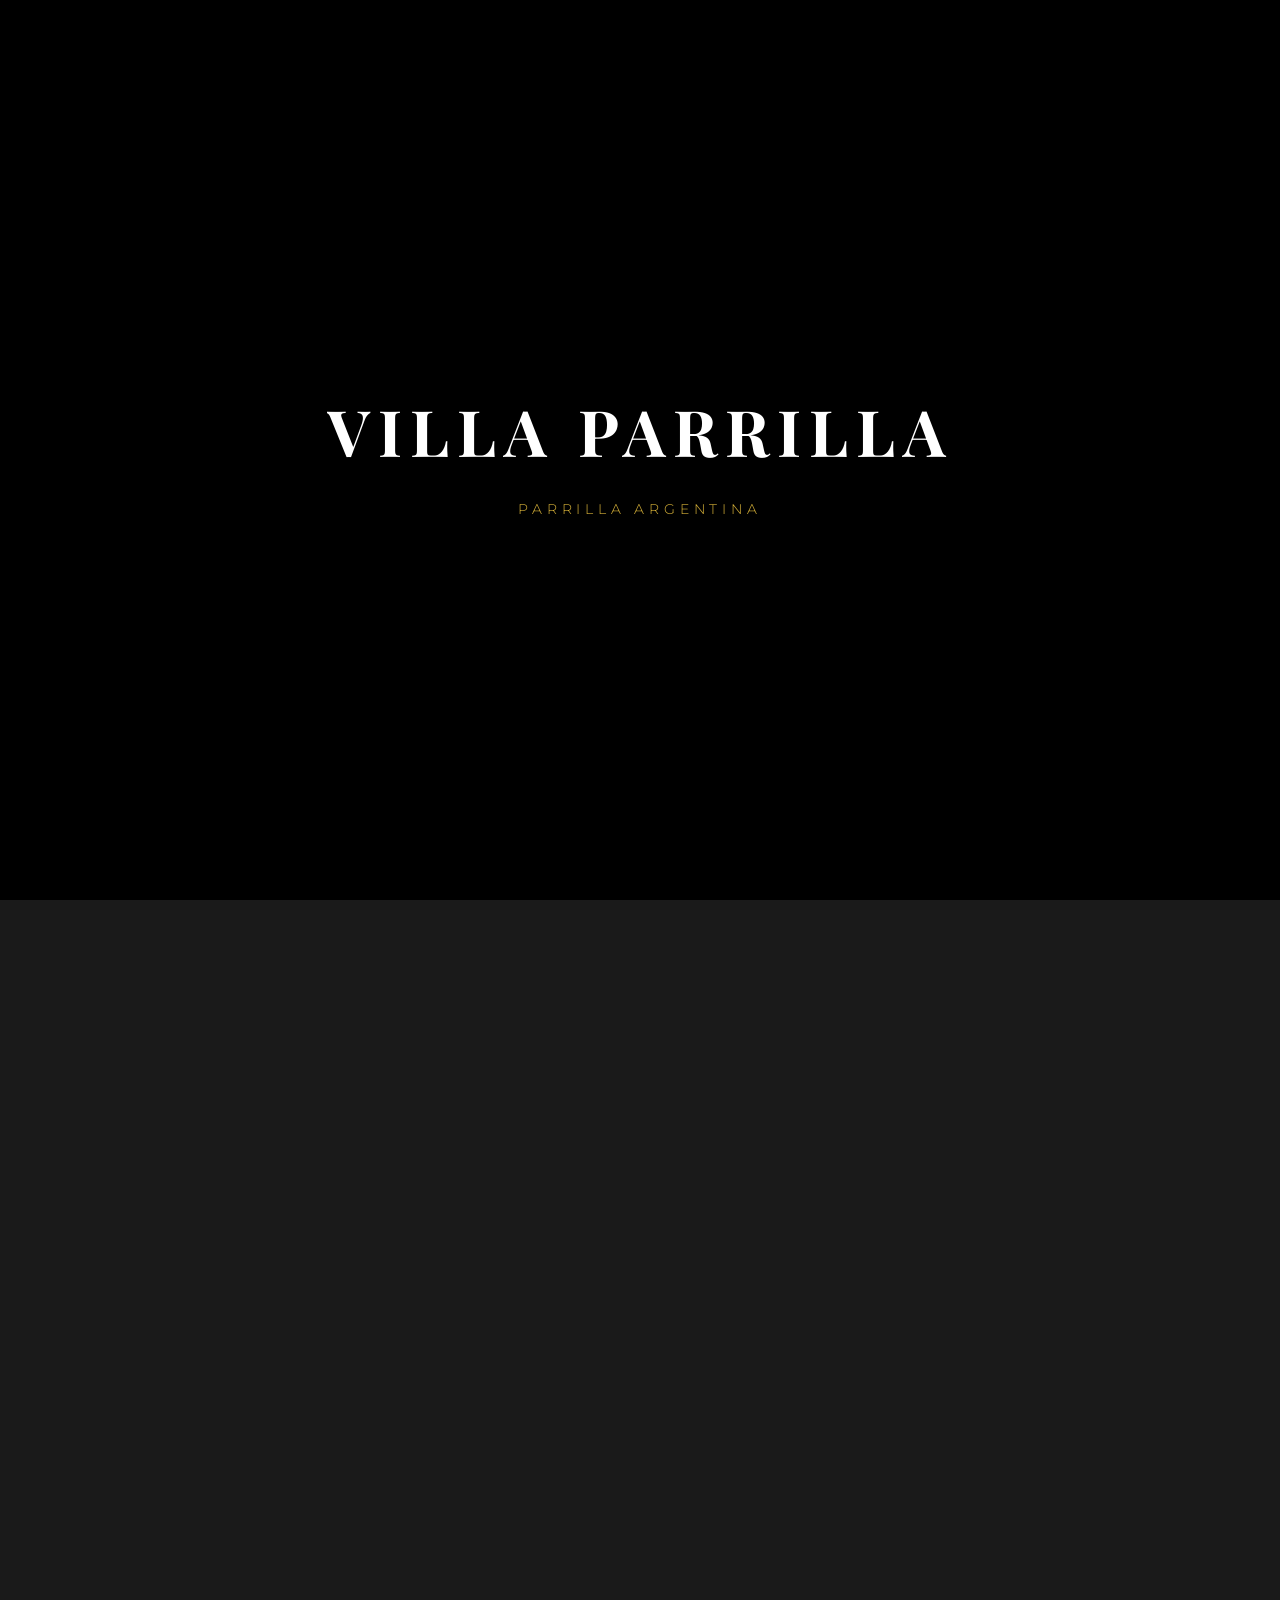
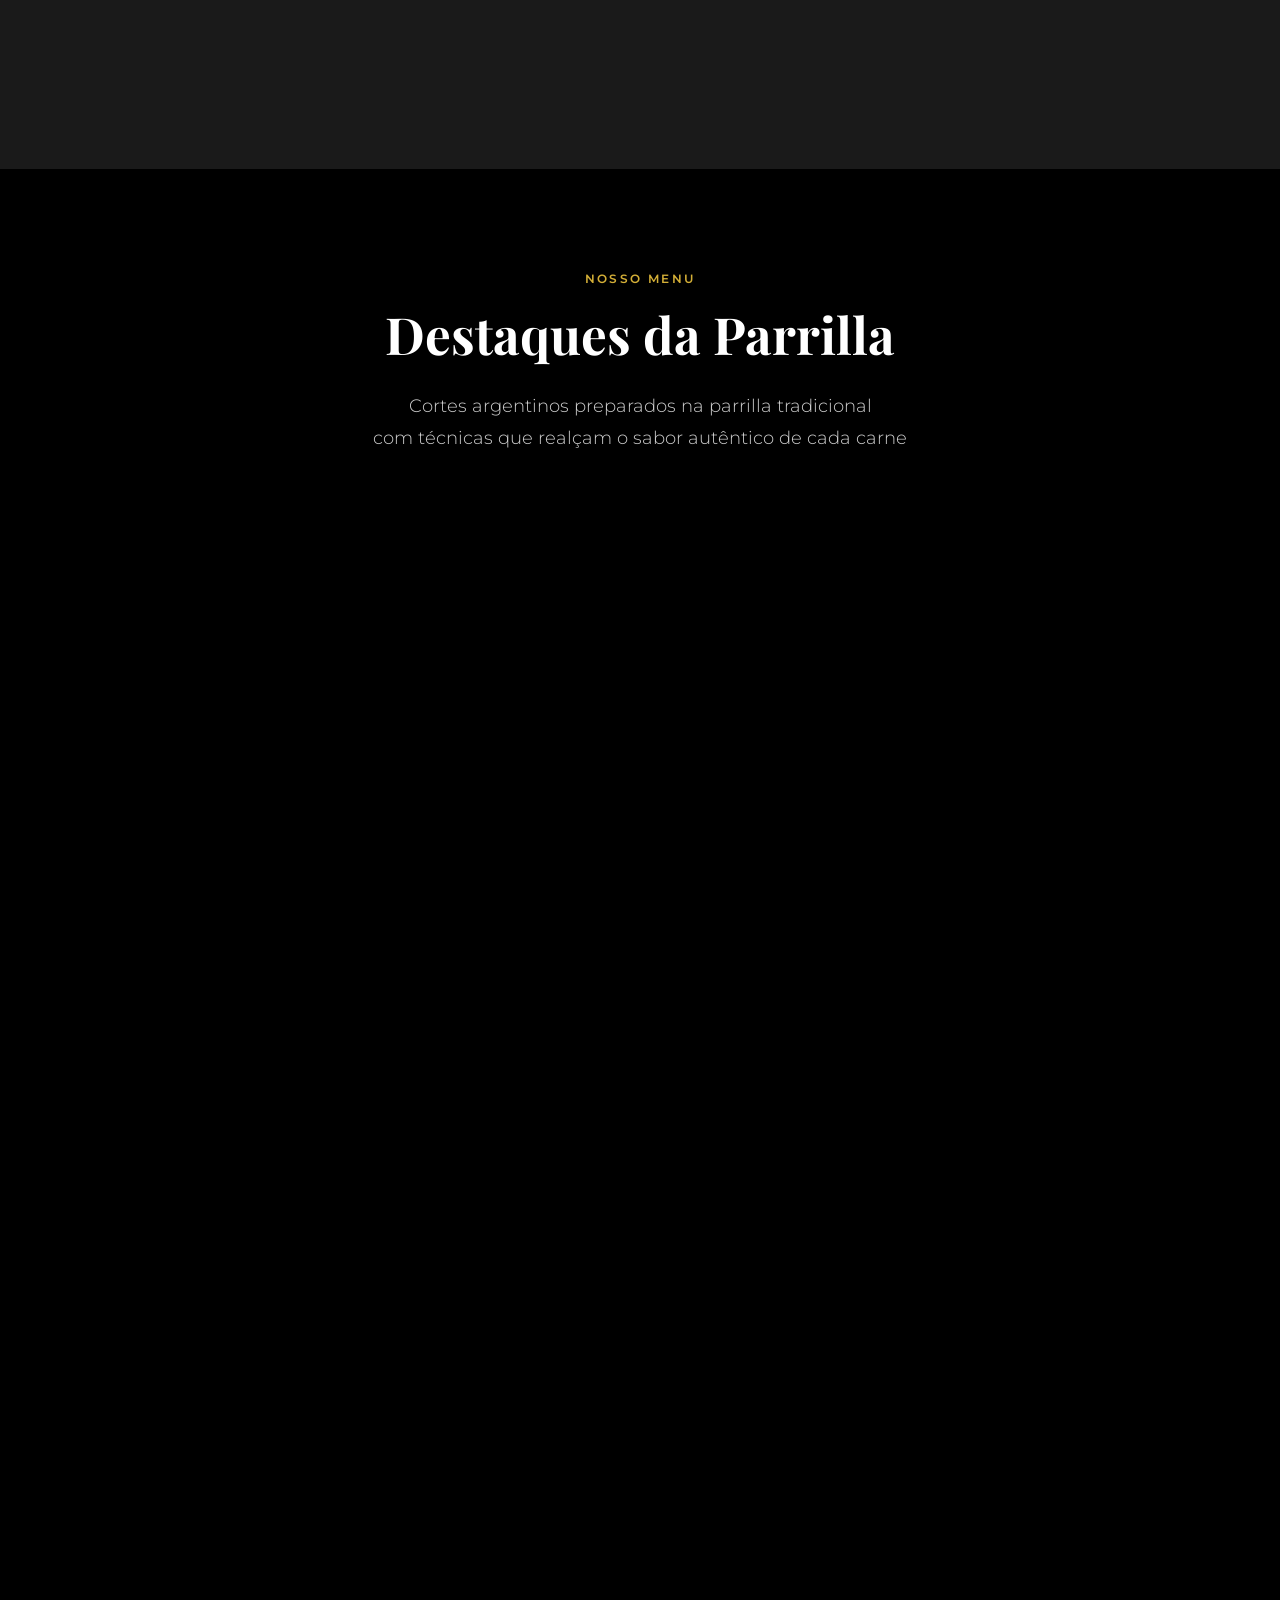
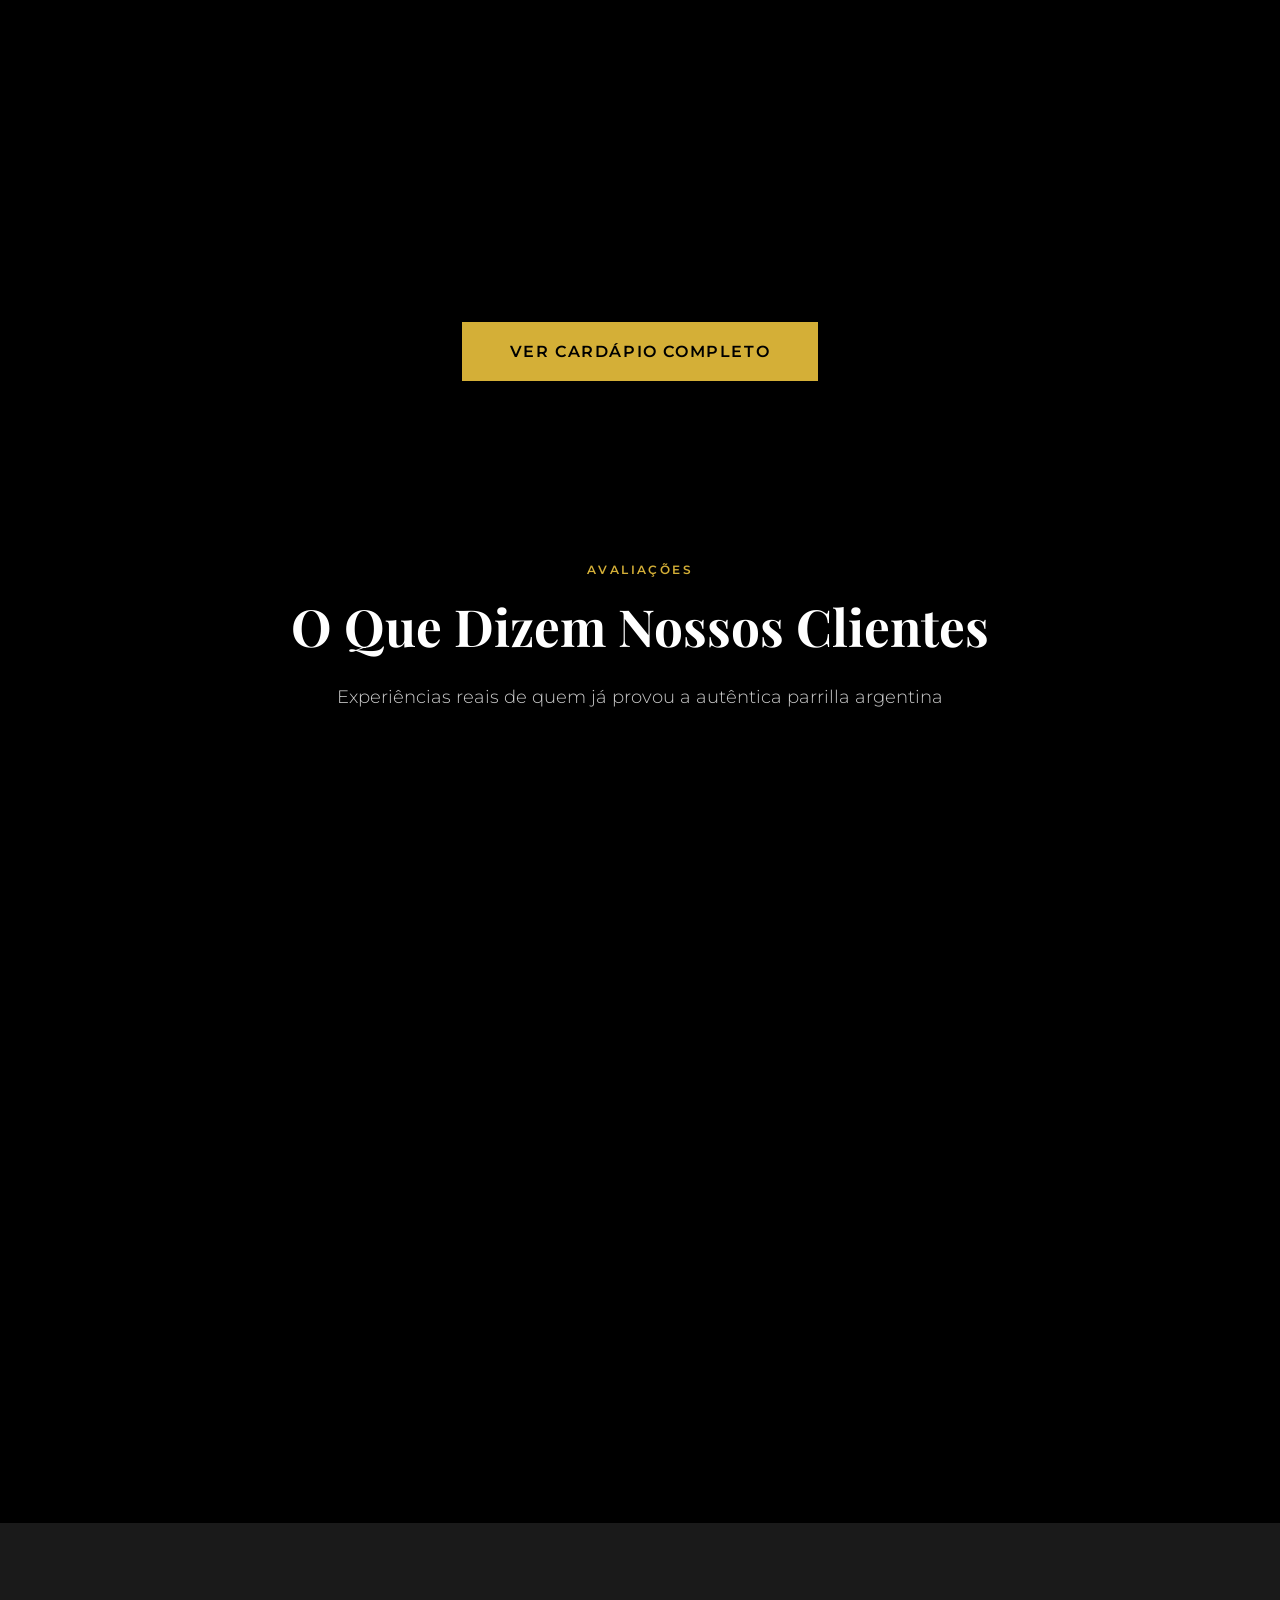
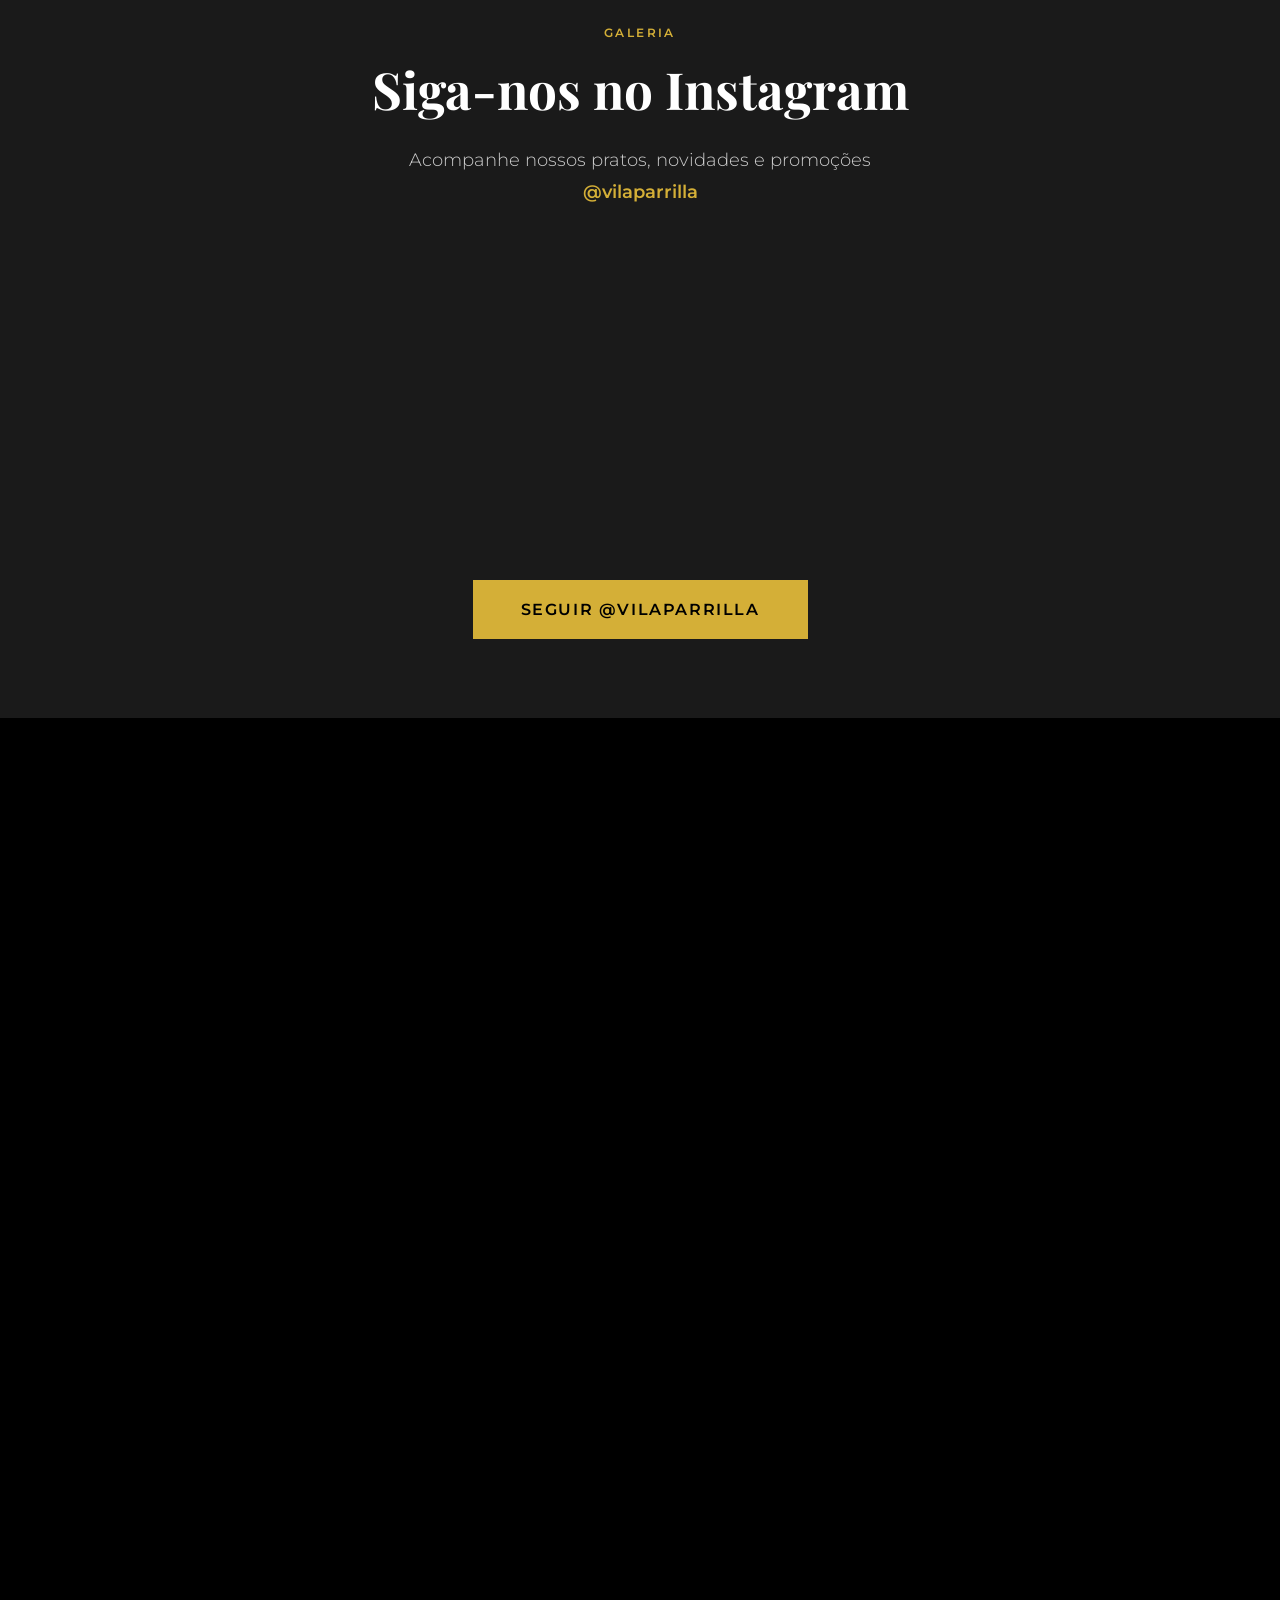
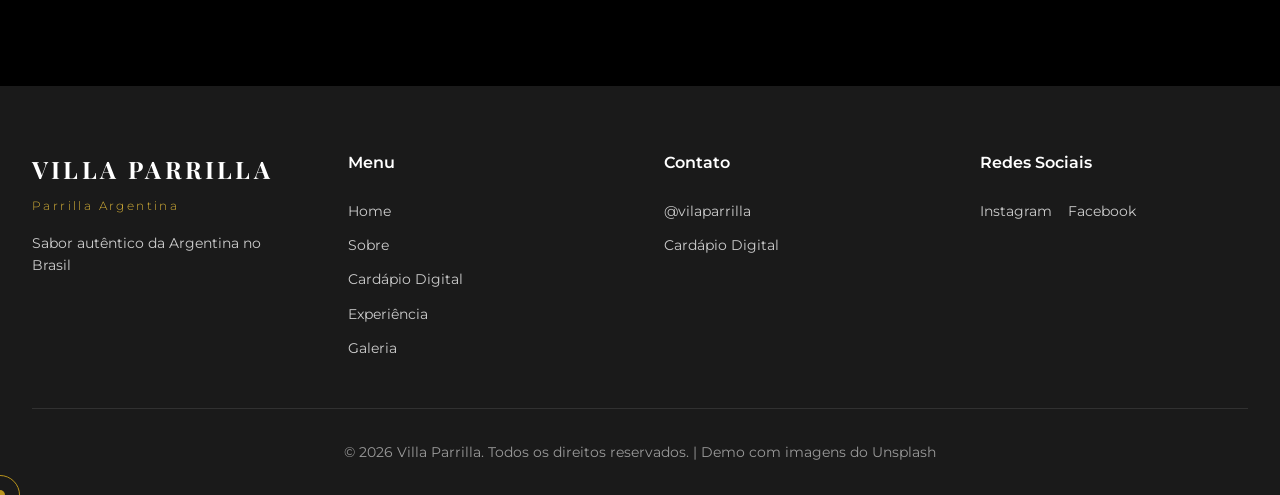
==== index.html @ b5d9987b "🖼️ Fix: Substituir Unsplash por Picsum para corrigir imagens pretas" ====
<!DOCTYPE html>
<html lang="pt-BR">
<head>
    <meta charset="UTF-8">
    <meta name="viewport" content="width=device-width, initial-scale=1.0">
    <meta name="description" content="Villa Parrilla - Experiência gastronômica única com os melhores cortes e parrilla argentina">
    <title>Villa Parrilla - A Arte da Parrilla Argentina</title>
    <link rel="preconnect" href="https://fonts.googleapis.com">
    <link rel="preconnect" href="https://fonts.gstatic.com" crossorigin>
    <link href="https://fonts.googleapis.com/css2?family=Playfair+Display:wght@400;500;600;700;800;900&family=Montserrat:wght@300;400;500;600;700&display=swap" rel="stylesheet">
    <link rel="stylesheet" href="css/styles.css">
</head>
<body>
    <!-- Preloader Premium -->
    <div class="preloader" id="preloader">
        <div class="preloader-content">
            <div class="preloader-logo">
                <span class="logo-text">VILLA PARRILLA</span>
                <span class="logo-subtitle">PARRILLA ARGENTINA</span>
            </div>
        </div>
    </div>

    <!-- Header/Navigation -->
    <header class="header" id="header">
        <nav class="nav-container">
            <div class="logo">
                <span class="logo-main">VILLA PARRILLA</span>
            </div>
            <ul class="nav-menu" id="navMenu">
                <li><a href="#home" class="nav-link">Home</a></li>
                <li><a href="#sobre" class="nav-link">Sobre</a></li>
                <li><a href="https://livemenu.app/menu/67bf41c90afc8c31e24fc8cf?cross_session=done&utm_source=ig&utm_medium=social&utm_content=link_in_bio" target="_blank" class="nav-link">Cardápio Digital</a></li>
                <li><a href="#experiencia" class="nav-link">Experiência</a></li>
                <li><a href="#galeria" class="nav-link">Galeria</a></li>
                <li><a href="#contato" class="nav-link">Contato</a></li>
            </ul>
            <a href="https://livemenu.app/menu/67bf41c90afc8c31e24fc8cf?cross_session=done&utm_source=ig&utm_medium=social&utm_content=link_in_bio" target="_blank" class="btn-reserva">Ver Cardápio</a>
            <div class="mobile-toggle" id="mobileToggle">
                <span></span>
                <span></span>
                <span></span>
            </div>
        </nav>
    </header>

    <!-- Hero Section com Imagem Background -->
    <section class="hero" id="home">
        <div class="hero-background">
            <img src="https://picsum.photos/1920/1080?random=1" alt="Villa Parrilla" class="hero-video" style="width: 100%; height: 100%; object-fit: cover;">
            <div class="hero-overlay"></div>
        </div>
        <div class="hero-content">
            <div class="hero-text">
                <h1 class="hero-title">
                    <span class="title-line">Villa Parrilla</span>
                    <span class="title-line title-highlight">Parrilla Argentina Autêntica</span>
                </h1>
                <p class="hero-description">Sabores tradicionais da Argentina no coração do Brasil</p>
                <div class="hero-cta">
                    <a href="https://livemenu.app/menu/67bf41c90afc8c31e24fc8cf?cross_session=done&utm_source=ig&utm_medium=social&utm_content=link_in_bio" target="_blank" class="btn-primary">Ver Cardápio Digital</a>
                    <a href="https://instagram.com/vilaparrilla" target="_blank" class="btn-secondary">Siga no Instagram</a>
                </div>
            </div>
        </div>
        <div class="scroll-indicator">
            <span class="scroll-text">Descubra mais</span>
            <div class="scroll-line"></div>
        </div>
    </section>

    <!-- Seção Sobre/Origem -->
    <section class="sobre reveal-section" id="sobre">
        <div class="container-large">
            <div class="sobre-grid">
                <div class="sobre-content reveal-element">
                    <span class="section-tag">Nossa História</span>
                    <h2 class="section-title">Villa Parrilla<br>Tradição Argentina</h2>
                    <div class="section-text">
                        <p>
                            O Villa Parrilla nasceu da paixão pela autêntica parrilla argentina, 
                            trazendo para o Brasil os sabores e tradições que fazem da culinária 
                            argentina uma das mais apreciadas do mundo.
                        </p>
                        <p>
                            Nossa parrilla é preparada com técnicas tradicionais, utilizando 
                            lenha selecionada e cortes nobres que garantem sabor, maciez e 
                            suculência incomparáveis. Cada prato é uma celebração da gastronomia 
                            argentina.
                        </p>
                    </div>
                    <div class="sobre-features">
                        <div class="feature-item">
                            <div class="feature-icon">🔥</div>
                            <div class="feature-text">
                                <h4>Parrilla Tradicional</h4>
                                <p>Técnica argentina autêntica</p>
                            </div>
                        </div>
                        <div class="feature-item">
                            <div class="feature-icon">🥩</div>
                            <div class="feature-text">
                                <h4>Cortes Argentinos</h4>
                                <p>Seleção premium de carnes nobres</p>
                            </div>
                        </div>
                        <div class="feature-item">
                            <div class="feature-icon">🍷</div>
                            <div class="feature-text">
                                <h4>Vinhos Selecionados</h4>
                                <p>Carta com os melhores rótulos</p>
                            </div>
                        </div>
                    </div>
                </div>
                <div class="sobre-images reveal-element">
                    <div class="image-grid">
                        <div class="image-item image-large">
                            <img src="https://picsum.photos/1200/800?random=2" alt="Interior do Restaurante">
                        </div>
                        <div class="image-item">
                            <img src="https://picsum.photos/800/600?random=3" alt="Chef Preparando">
                        </div>
                        <div class="image-item">
                            <img src="https://picsum.photos/800/600?random=4" alt="Carne na Grelha">
                        </div>
                    </div>
                </div>
            </div>
        </div>
    </section>

    <!-- Seção Cardápio -->
    <section class="cardapio reveal-section" id="cardapio">
        <div class="container-large">
            <div class="section-header-center">
                <span class="section-tag">Nosso Menu</span>
                <h2 class="section-title">Destaques da Parrilla</h2>
                <p class="section-subtitle">
                    Cortes argentinos preparados na parrilla tradicional<br>
                    com técnicas que realçam o sabor autêntico de cada carne
                </p>
            </div>

            <div class="menu-grid">
                <!-- Card Bife de Chorizo -->
                <article class="menu-card reveal-element">
                    <div class="card-image-container">
                        <img src="https://picsum.photos/800/600?random=5" alt="Bife de Chorizo" class="card-image">
                        <div class="card-badge">Mais Pedido</div>
                    </div>
                    <div class="card-body">
                        <h3 class="card-title">Bife de Chorizo</h3>
                        <p class="card-description">
                            Clássico argentino, corte suculento e macio, grelhado na parrilla 
                            com ponto perfeito. Acompanha chimichurri caseiro.
                        </p>
                        <div class="card-details">
                            <div class="card-info">
                                <span class="info-label">Peso:</span>
                                <span class="info-value">400g</span>
                            </div>
                            <div class="card-info">
                                <span class="info-label">Harmonização:</span>
                                <span class="info-value">Malbec Argentino</span>
                            </div>
                        </div>
                        <div class="card-footer">
                            <span class="card-price">Consulte</span>
                            <a href="https://livemenu.app/menu/67bf41c90afc8c31e24fc8cf" target="_blank" class="btn-card">Ver no Menu</a>
                        </div>
                    </div>
                </article>

                <!-- Card Bife Ancho -->
                <article class="menu-card reveal-element">
                    <div class="card-image-container">
                        <img src="https://picsum.photos/800/600?random=6" alt="Bife Ancho" class="card-image">
                        <div class="card-badge">Chef's Choice</div>
                    </div>
                    <div class="card-body">
                        <h3 class="card-title">Bife Ancho</h3>
                        <p class="card-description">
                            Corte premium com marmoreio excepcional, sabor intenso e 
                            textura macia. Preparado na parrilla com sal grosso.
                        </p>
                        <div class="card-details">
                            <div class="card-info">
                                <span class="info-label">Peso:</span>
                                <span class="info-value">450g</span>
                            </div>
                            <div class="card-info">
                                <span class="info-label">Harmonização:</span>
                                <span class="info-value">Cabernet Sauvignon</span>
                            </div>
                        </div>
                        <div class="card-footer">
                            <span class="card-price">Consulte</span>
                            <a href="https://livemenu.app/menu/67bf41c90afc8c31e24fc8cf" target="_blank" class="btn-card">Ver no Menu</a>
                        </div>
                    </div>
                </article>

                <!-- Card Asado de Tira -->
                <article class="menu-card reveal-element">
                    <div class="card-image-container">
                        <img src="https://picsum.photos/800/600?random=7" alt="Asado de Tira" class="card-image">
                    </div>
                    <div class="card-body">
                        <h3 class="card-title">Asado de Tira</h3>
                        <p class="card-description">
                            Costela bovina cortada transversalmente, grelhada lentamente 
                            na parrilla. Suculenta e cheia de sabor.
                        </p>
                        <div class="card-details">
                            <div class="card-info">
                                <span class="info-label">Peso:</span>
                                <span class="info-value">500g</span>
                            </div>
                            <div class="card-info">
                                <span class="info-label">Harmonização:</span>
                                <span class="info-value">Malbec Reserva</span>
                            </div>
                        </div>
                        <div class="card-footer">
                            <span class="card-price">Consulte</span>
                            <a href="https://livemenu.app/menu/67bf41c90afc8c31e24fc8cf" target="_blank" class="btn-card">Ver no Menu</a>
                        </div>
                    </div>
                </article>

                <!-- Card Entraña -->
                <article class="menu-card reveal-element">
                    <div class="card-image-container">
                        <img src="https://picsum.photos/800/600?random=8" alt="Entraña" class="card-image">
                        <div class="card-badge">Tradicional</div>
                    </div>
                    <div class="card-body">
                        <h3 class="card-title">Entraña</h3>
                        <p class="card-description">
                            Fraldinha argentina, corte nobre e saboroso, grelhado na parrilla 
                            com chimichurri. Textura única e sabor marcante.
                        </p>
                        <div class="card-details">
                            <div class="card-info">
                                <span class="info-label">Peso:</span>
                                <span class="info-value">350g</span>
                            </div>
                            <div class="card-info">
                                <span class="info-label">Harmonização:</span>
                                <span class="info-value">Tannat</span>
                            </div>
                        </div>
                        <div class="card-footer">
                            <span class="card-price">Consulte</span>
                            <a href="https://livemenu.app/menu/67bf41c90afc8c31e24fc8cf" target="_blank" class="btn-card">Ver no Menu</a>
                        </div>
                    </div>
                </article>

                <!-- Card Vacío -->
                <article class="menu-card reveal-element">
                    <div class="card-image-container">
                        <img src="https://picsum.photos/800/600?random=9" alt="Vacío" class="card-image">
                    </div>
                    <div class="card-body">
                        <h3 class="card-title">Vacío</h3>
                        <p class="card-description">
                            Corte argentino tradicional, macio e suculento. Grelhado na 
                            parrilla com ponto perfeito e temperado com sal grosso.
                        </p>
                        <div class="card-details">
                            <div class="card-info">
                                <span class="info-label">Peso:</span>
                                <span class="info-value">400g</span>
                            </div>
                            <div class="card-info">
                                <span class="info-label">Harmonização:</span>
                                <span class="info-value">Syrah</span>
                            </div>
                        </div>
                        <div class="card-footer">
                            <span class="card-price">Consulte</span>
                            <a href="https://livemenu.app/menu/67bf41c90afc8c31e24fc8cf" target="_blank" class="btn-card">Ver no Menu</a>
                        </div>
                    </div>
                </article>

                <!-- Card Provoleta -->
                <article class="menu-card reveal-element">
                    <div class="card-image-container">
                        <img src="https://picsum.photos/800/600?random=10" alt="Provoleta" class="card-image">
                        <div class="card-badge">Entrada</div>
                    </div>
                    <div class="card-body">
                        <h3 class="card-title">Provoleta</h3>
                        <p class="card-description">
                            Queijo provolone grelhado na parrilla, gratinado e temperado 
                            com orégano. Servido com pão artesanal.
                        </p>
                        <div class="card-details">
                            <div class="card-info">
                                <span class="info-label">Porção:</span>
                                <span class="info-value">Individual</span>
                            </div>
                            <div class="card-info">
                                <span class="info-label">Harmonização:</span>
                                <span class="info-value">Vinho Branco</span>
                            </div>
                        </div>
                        <div class="card-footer">
                            <span class="card-price">Consulte</span>
                            <a href="https://livemenu.app/menu/67bf41c90afc8c31e24fc8cf" target="_blank" class="btn-card">Ver no Menu</a>
                        </div>
                    </div>
                </article>
            </div>

            <div class="menu-cta">
                <a href="https://livemenu.app/menu/67bf41c90afc8c31e24fc8cf?cross_session=done&utm_source=ig&utm_medium=social&utm_content=link_in_bio" target="_blank" class="btn-primary-large">Ver Cardápio Completo</a>
            </div>
        </div>
    </section>

    <!-- Seção Avaliações -->
    <section class="avaliacoes reveal-section" id="experiencia">
        <div class="container-large">
            <div class="section-header-center">
                <span class="section-tag">Avaliações</span>
                <h2 class="section-title">O Que Dizem Nossos Clientes</h2>
                <p class="section-subtitle">
                    Experiências reais de quem já provou a autêntica parrilla argentina
                </p>
            </div>

            <div class="avaliacoes-grid">
                <div class="avaliacao-card reveal-element">
                    <div class="avaliacao-stars">⭐⭐⭐⭐⭐</div>
                    <p class="avaliacao-texto">
                        "Melhor parrilla que já experimentei! A carne é incrivelmente macia e saborosa.
                        O ambiente é acolhedor e o atendimento impecável. Voltarei com certeza!"
                    </p>
                    <div class="avaliacao-autor">
                        <strong>Maria Silva</strong>
                        <span>Cliente há 2 anos</span>
                    </div>
                </div>

                <div class="avaliacao-card reveal-element">
                    <div class="avaliacao-stars">⭐⭐⭐⭐⭐</div>
                    <p class="avaliacao-texto">
                        "Simplesmente perfeito! O bife de chorizo estava no ponto exato e o chimichurri
                        caseiro é divino. Preço justo pela qualidade oferecida."
                    </p>
                    <div class="avaliacao-autor">
                        <strong>João Santos</strong>
                        <span>Visitante frequente</span>
                    </div>
                </div>

                <div class="avaliacao-card reveal-element">
                    <div class="avaliacao-stars">⭐⭐⭐⭐⭐</div>
                    <p class="avaliacao-texto">
                        "Ambiente familiar e aconchegante. A provoleta é sensacional!
                        Minha família adora vir aqui nos finais de semana."
                    </p>
                    <div class="avaliacao-autor">
                        <strong>Ana Paula</strong>
                        <span>Cliente fiel</span>
                    </div>
                </div>

                <div class="avaliacao-card reveal-element">
                    <div class="avaliacao-stars">⭐⭐⭐⭐⭐</div>
                    <p class="avaliacao-texto">
                        "Autêntica experiência argentina! Os cortes são de primeira qualidade
                        e o preparo na parrilla faz toda a diferença. Recomendo muito!"
                    </p>
                    <div class="avaliacao-autor">
                        <strong>Carlos Eduardo</strong>
                        <span>Apreciador de carnes</span>
                    </div>
                </div>

                <div class="avaliacao-card reveal-element">
                    <div class="avaliacao-stars">⭐⭐⭐⭐⭐</div>
                    <p class="avaliacao-texto">
                        "Atendimento excepcional e comida maravilhosa! O asado de tira
                        estava perfeito. Melhor custo-benefício da região!"
                    </p>
                    <div class="avaliacao-autor">
                        <strong>Fernanda Costa</strong>
                        <span>Cliente satisfeita</span>
                    </div>
                </div>

                <div class="avaliacao-card reveal-element">
                    <div class="avaliacao-stars">⭐⭐⭐⭐⭐</div>
                    <p class="avaliacao-texto">
                        "Lugar incrível! A entraña estava suculenta e o vinho harmonizou perfeitamente.
                        Voltarei sempre que possível!"
                    </p>
                    <div class="avaliacao-autor">
                        <strong>Ricardo Alves</strong>
                        <span>Amante da gastronomia</span>
                    </div>
                </div>
            </div>
        </div>
    </section>

    <!-- Seção Galeria/Instagram -->
    <section class="galeria reveal-section" id="galeria">
        <div class="container-large">
            <div class="section-header-center">
                <span class="section-tag">Galeria</span>
                <h2 class="section-title">Siga-nos no Instagram</h2>
                <p class="section-subtitle">
                    Acompanhe nossos pratos, novidades e promoções<br>
                    <a href="https://instagram.com/vilaparrilla" target="_blank" style="color: var(--color-accent); font-weight: 600;">@vilaparrilla</a>
                </p>
            </div>

            <div class="instagram-feed">
                <div class="instagram-grid-small">
                    <div class="instagram-item reveal-element">
                        <img src="https://picsum.photos/600/600?random=11" alt="Villa Parrilla Instagram">
                        <div class="instagram-overlay">
                            <a href="https://instagram.com/vilaparrilla" target="_blank" class="instagram-link">
                                <span>Ver no Instagram</span>
                            </a>
                        </div>
                    </div>
                    <div class="instagram-item reveal-element">
                        <img src="https://picsum.photos/600/600?random=12" alt="Villa Parrilla Instagram">
                        <div class="instagram-overlay">
                            <a href="https://instagram.com/vilaparrilla" target="_blank" class="instagram-link">
                                <span>Ver no Instagram</span>
                            </a>
                        </div>
                    </div>
                    <div class="instagram-item reveal-element">
                        <img src="https://picsum.photos/600/600?random=13" alt="Villa Parrilla Instagram">
                        <div class="instagram-overlay">
                            <a href="https://instagram.com/vilaparrilla" target="_blank" class="instagram-link">
                                <span>Ver no Instagram</span>
                            </a>
                        </div>
                    </div>
                    <div class="instagram-item reveal-element">
                        <img src="https://picsum.photos/600/600?random=14" alt="Villa Parrilla Instagram">
                        <div class="instagram-overlay">
                            <a href="https://instagram.com/vilaparrilla" target="_blank" class="instagram-link">
                                <span>Ver no Instagram</span>
                            </a>
                        </div>
                    </div>
                </div>
                <div class="instagram-cta">
                    <a href="https://instagram.com/vilaparrilla" target="_blank" class="btn-primary-large">Seguir @vilaparrilla</a>
                </div>
            </div>
        </div>
    </section>

    <!-- Seção Contato/Reserva -->
    <section class="contato reveal-section" id="contato">
        <div class="container-large">
            <div class="contato-wrapper">
                <div class="contato-info reveal-element">
                    <span class="section-tag">Fale Conosco</span>
                    <h2 class="section-title">Peça Agora</h2>
                    <p class="section-text">
                        Faça seu pedido pelos nossos canais de delivery ou venha nos visitar!
                    </p>
                    <div class="contact-buttons">
                        <a href="https://wa.me/5511999999999?text=Olá!%20Gostaria%20de%20fazer%20um%20pedido" target="_blank" class="btn-contact whatsapp">
                            <span>💬</span> Pedir no WhatsApp
                        </a>
                        <a href="https://www.ifood.com.br" target="_blank" class="btn-contact ifood">
                            <span>🍔</span> Pedir no iFood
                        </a>
                        <a href="https://www.99food.com.br" target="_blank" class="btn-contact noventa-nove">
                            <span>🛵</span> Pedir no 99
                        </a>
                        <a href="https://instagram.com/vilaparrilla" target="_blank" class="btn-contact instagram">
                            <span>📱</span> Instagram
                        </a>
                    </div>
                </div>

                <div class="contato-form reveal-element">
                    <div class="info-card">
                        <h3>Horário de Funcionamento</h3>
                        <div class="horarios-lista">
                            <div class="horario-item">
                                <strong>Segunda</strong>
                                <span>17h às 00h</span>
                            </div>
                            <div class="horario-item">
                                <strong>Terça à Quinta</strong>
                                <span>12h às 00h</span>
                            </div>
                            <div class="horario-item">
                                <strong>Sexta e Sábado</strong>
                                <span>12h à 01h</span>
                            </div>
                            <div class="horario-item">
                                <strong>Domingo</strong>
                                <span>12h às 00h</span>
                            </div>
                        </div>
                        
                        <div class="quick-links">
                            <h4>Acesso Rápido</h4>
                            <a href="https://livemenu.app/menu/67bf41c90afc8c31e24fc8cf" target="_blank" class="quick-link">
                                🍽️ Cardápio Completo
                            </a>
                            <a href="https://instagram.com/vilaparrilla" target="_blank" class="quick-link">
                                📸 Fotos no Instagram
                            </a>
                            <a href="https://wa.me/5511999999999" target="_blank" class="quick-link">
                                💬 WhatsApp
                            </a>
                        </div>

                        <div class="social-follow">
                            <p>Siga-nos para novidades e promoções!</p>
                            <a href="https://instagram.com/vilaparrilla" target="_blank" class="btn-instagram">
                                <svg width="24" height="24" viewBox="0 0 24 24" fill="currentColor">
                                    <path d="M12 2.163c3.204 0 3.584.012 4.85.07 3.252.148 4.771 1.691 4.919 4.919.058 1.265.069 1.645.069 4.849 0 3.205-.012 3.584-.069 4.849-.149 3.225-1.664 4.771-4.919 4.919-1.266.058-1.644.07-4.85.07-3.204 0-3.584-.012-4.849-.07-3.26-.149-4.771-1.699-4.919-4.92-.058-1.265-.07-1.644-.07-4.849 0-3.204.013-3.583.07-4.849.149-3.227 1.664-4.771 4.919-4.919 1.266-.057 1.645-.069 4.849-.069zm0-2.163c-3.259 0-3.667.014-4.947.072-4.358.2-6.78 2.618-6.98 6.98-.059 1.281-.073 1.689-.073 4.948 0 3.259.014 3.668.072 4.948.2 4.358 2.618 6.78 6.98 6.98 1.281.058 1.689.072 4.948.072 3.259 0 3.668-.014 4.948-.072 4.354-.2 6.782-2.618 6.979-6.98.059-1.28.073-1.689.073-4.948 0-3.259-.014-3.667-.072-4.947-.196-4.354-2.617-6.78-6.979-6.98-1.281-.059-1.69-.073-4.949-.073zm0 5.838c-3.403 0-6.162 2.759-6.162 6.162s2.759 6.163 6.162 6.163 6.162-2.759 6.162-6.163c0-3.403-2.759-6.162-6.162-6.162zm0 10.162c-2.209 0-4-1.79-4-4 0-2.209 1.791-4 4-4s4 1.791 4 4c0 2.21-1.791 4-4 4zm6.406-11.845c-.796 0-1.441.645-1.441 1.44s.645 1.44 1.441 1.44c.795 0 1.439-.645 1.439-1.44s-.644-1.44-1.439-1.44z"/>
                                </svg>
                                @vilaparrilla
                            </a>
                        </div>
                    </div>
                </div>
            </div>
        </div>
    </section>

    <!-- Footer -->
    <footer class="footer">
        <div class="container-large">
            <div class="footer-grid">
                <div class="footer-col">
                    <h3 class="footer-brand">VILLA PARRILLA</h3>
                    <p class="footer-tagline">Parrilla Argentina</p>
                    <p class="footer-text">
                        Sabor autêntico da Argentina no Brasil
                    </p>
                </div>
                <div class="footer-col">
                    <h4 class="footer-title">Menu</h4>
                    <ul class="footer-links">
                        <li><a href="#home">Home</a></li>
                        <li><a href="#sobre">Sobre</a></li>
                        <li><a href="https://livemenu.app/menu/67bf41c90afc8c31e24fc8cf" target="_blank">Cardápio Digital</a></li>
                        <li><a href="#experiencia">Experiência</a></li>
                        <li><a href="#galeria">Galeria</a></li>
                    </ul>
                </div>
                <div class="footer-col">
                    <h4 class="footer-title">Contato</h4>
                    <ul class="footer-links">
                        <li><a href="https://instagram.com/vilaparrilla" target="_blank">@vilaparrilla</a></li>
                        <li><a href="https://livemenu.app/menu/67bf41c90afc8c31e24fc8cf" target="_blank">Cardápio Digital</a></li>
                    </ul>
                </div>
                <div class="footer-col">
                    <h4 class="footer-title">Redes Sociais</h4>
                    <div class="social-links">
                        <a href="https://instagram.com/vilaparrilla" target="_blank" class="social-link">Instagram</a>
                        <a href="https://instagram.com/vilaparrilla" target="_blank" class="social-link">Facebook</a>
                    </div>
                </div>
            </div>
            <div class="footer-bottom">
                <p>&copy; 2026 Villa Parrilla. Todos os direitos reservados. | Demo com imagens do Unsplash</p>
            </div>
        </div>
    </footer>

    <script src="js/main.js"></script>
</body>
</html><!-- Force rebuild Wed Jun  3 16:10:51 -03 2026 -->
---- css/styles.css ----
/* ========================================
   RESET E CONFIGURAÇÕES GLOBAIS
   ======================================== */
* {
    margin: 0;
    padding: 0;
    box-sizing: border-box;
}

:root {
    /* Cores */
    --color-primary: #000000;
    --color-secondary: #1a1a1a;
    --color-accent: #d4af37;
    --color-text: #ffffff;
    --color-text-secondary: #cccccc;
    --color-text-muted: #999999;
    --color-overlay: rgba(0, 0, 0, 0.7);
    
    /* Tipografia */
    --font-primary: 'Playfair Display', serif;
    --font-secondary: 'Montserrat', sans-serif;
    
    /* Transições */
    --transition-smooth: cubic-bezier(0.4, 0, 0.2, 1);
    --transition-bounce: cubic-bezier(0.68, -0.55, 0.265, 1.55);
    
    /* Espaçamentos */
    --spacing-xs: 0.5rem;
    --spacing-sm: 1rem;
    --spacing-md: 2rem;
    --spacing-lg: 4rem;
    --spacing-xl: 6rem;
}

html {
    scroll-behavior: smooth;
    overflow-x: hidden;
}

body {
    font-family: var(--font-secondary);
    background-color: var(--color-primary);
    color: var(--color-text);
    line-height: 1.6;
    overflow-x: hidden;
}

img {
    max-width: 100%;
    display: block;
}

a {
    text-decoration: none;
    color: inherit;
}

button {
    border: none;
    background: none;
    cursor: pointer;
    font-family: inherit;
}

/* ========================================
   PRELOADER PREMIUM
   ======================================== */
.preloader {
    position: fixed;
    top: 0;
    left: 0;
    width: 100%;
    height: 100vh;
    background-color: #000;
    display: flex;
    align-items: center;
    justify-content: center;
    z-index: 10000;
    transition: transform 1s var(--transition-smooth) 0.5s;
}

.preloader.hidden {
    transform: translateY(-100%);
    pointer-events: none;
}

.preloader-content {
    text-align: center;
}

.preloader-logo {
    overflow: hidden;
}

.logo-text {
    font-family: var(--font-primary);
    font-size: 4rem;
    font-weight: 700;
    color: var(--color-text);
    letter-spacing: 0.5rem;
    display: inline-block;
    opacity: 0;
    animation: fadeInLetterSpacing 1.5s var(--transition-smooth) forwards;
}

.logo-subtitle {
    display: block;
    font-family: var(--font-secondary);
    font-size: 0.875rem;
    font-weight: 300;
    letter-spacing: 0.3rem;
    color: var(--color-accent);
    margin-top: 1rem;
    opacity: 0;
    animation: fadeIn 1s ease-in 1s forwards;
}

@keyframes fadeInLetterSpacing {
    0% {
        opacity: 0;
        letter-spacing: 2rem;
    }
    100% {
        opacity: 1;
        letter-spacing: 0.5rem;
    }
}

@keyframes fadeIn {
    to {
        opacity: 1;
    }
}

/* ========================================
   HEADER E NAVEGAÇÃO
   ======================================== */
.header {
    position: fixed;
    top: 0;
    left: 0;
    width: 100%;
    z-index: 1000;
    padding: 1.5rem 0;
    transition: all 0.3s var(--transition-smooth);
}

.header.scrolled {
    background-color: rgba(0, 0, 0, 0.95);
    backdrop-filter: blur(10px);
    padding: 1rem 0;
    box-shadow: 0 2px 20px rgba(0, 0, 0, 0.3);
}

.nav-container {
    max-width: 1400px;
    margin: 0 auto;
    padding: 0 2rem;
    display: flex;
    align-items: center;
    justify-content: space-between;
}

.logo {
    font-family: var(--font-primary);
    font-size: 1.5rem;
    font-weight: 700;
    letter-spacing: 0.2rem;
    color: var(--color-text);
}

.nav-menu {
    display: flex;
    list-style: none;
    gap: 2.5rem;
}

.nav-link {
    font-size: 0.875rem;
    font-weight: 500;
    letter-spacing: 0.05rem;
    text-transform: uppercase;
    color: var(--color-text);
    position: relative;
    transition: color 0.3s ease;
}

.nav-link::after {
    content: '';
    position: absolute;
    bottom: -5px;
    left: 50%;
    width: 0;
    height: 1px;
    background-color: var(--color-accent);
    transition: all 0.3s var(--transition-smooth);
    transform: translateX(-50%);
}

.nav-link:hover {
    color: var(--color-accent);
}

.nav-link:hover::after {
    width: 100%;
}

.btn-reserva {
    padding: 0.75rem 1.5rem;
    background-color: transparent;
    border: 1px solid var(--color-accent);
    color: var(--color-accent);
    font-size: 0.875rem;
    font-weight: 600;
    letter-spacing: 0.05rem;
    text-transform: uppercase;
    position: relative;
    overflow: hidden;
    transition: color 0.3s ease;
}

.btn-reserva::before {
    content: '';
    position: absolute;
    top: 0;
    left: -100%;
    width: 100%;
    height: 100%;
    background-color: var(--color-accent);
    transition: left 0.4s var(--transition-smooth);
    z-index: -1;
}

.btn-reserva:hover {
    color: var(--color-primary);
}

.btn-reserva:hover::before {
    left: 0;
}

.mobile-toggle {
    display: none;
    flex-direction: column;
    gap: 5px;
    cursor: pointer;
}

.mobile-toggle span {
    width: 25px;
    height: 2px;
    background-color: var(--color-text);
    transition: all 0.3s ease;
}

/* ========================================
   HERO SECTION
   ======================================== */
.hero {
    position: relative;
    height: 100vh;
    display: flex;
    align-items: center;
    justify-content: center;
    overflow: hidden;
}

.hero-background {
    position: absolute;
    top: 0;
    left: 0;
    width: 100%;
    height: 100%;
    z-index: 1;
}

.hero-video {
    width: 100%;
    height: 100%;
    object-fit: cover;
}

.hero-overlay {
    position: absolute;
    top: 0;
    left: 0;
    width: 100%;
    height: 100%;
    background: linear-gradient(
        to bottom,
        rgba(0, 0, 0, 0.4) 0%,
        rgba(0, 0, 0, 0.6) 50%,
        rgba(0, 0, 0, 0.8) 100%
    );
}

.hero-content {
    position: relative;
    z-index: 2;
    text-align: center;
    max-width: 1000px;
    padding: 0 2rem;
}

.hero-text {
    opacity: 0;
    transform: translateY(30px);
    animation: heroReveal 1s var(--transition-smooth) 2s forwards;
}

@keyframes heroReveal {
    to {
        opacity: 1;
        transform: translateY(0);
    }
}

.hero-title {
    font-family: var(--font-primary);
    font-size: clamp(2.5rem, 6vw, 5rem);
    font-weight: 700;
    line-height: 1.2;
    margin-bottom: 1.5rem;
}

.title-line {
    display: block;
}

.title-highlight {
    color: var(--color-accent);
}

.hero-description {
    font-size: clamp(1rem, 2vw, 1.25rem);
    font-weight: 300;
    letter-spacing: 0.1rem;
    color: var(--color-text-secondary);
    margin-bottom: 2.5rem;
}

.hero-cta {
    display: flex;
    gap: 1.5rem;
    justify-content: center;
    flex-wrap: wrap;
}

.btn-primary,
.btn-secondary {
    padding: 1rem 2.5rem;
    font-size: 0.875rem;
    font-weight: 600;
    letter-spacing: 0.1rem;
    text-transform: uppercase;
    transition: all 0.3s var(--transition-smooth);
    position: relative;
    overflow: hidden;
}

.btn-primary {
    background-color: var(--color-accent);
    color: var(--color-primary);
}

.btn-primary::before {
    content: '';
    position: absolute;
    top: 0;
    left: -100%;
    width: 100%;
    height: 100%;
    background-color: var(--color-text);
    transition: left 0.4s var(--transition-smooth);
    z-index: -1;
}

.btn-primary:hover::before {
    left: 0;
}

.btn-secondary {
    background-color: transparent;
    border: 1px solid var(--color-text);
    color: var(--color-text);
}

.btn-secondary:hover {
    background-color: var(--color-text);
    color: var(--color-primary);
}

.scroll-indicator {
    position: absolute;
    bottom: 3rem;
    left: 50%;
    transform: translateX(-50%);
    z-index: 2;
    text-align: center;
    opacity: 0;
    animation: fadeIn 1s ease-in 3s forwards;
}

.scroll-text {
    font-size: 0.75rem;
    font-weight: 300;
    letter-spacing: 0.1rem;
    text-transform: uppercase;
    color: var(--color-text-secondary);
    display: block;
    margin-bottom: 1rem;
}

.scroll-line {
    width: 1px;
    height: 40px;
    background-color: var(--color-accent);
    margin: 0 auto;
    animation: scrollAnimation 2s ease-in-out infinite;
}

@keyframes scrollAnimation {
    0%, 100% {
        transform: translateY(0);
        opacity: 0;
    }
    50% {
        transform: translateY(20px);
        opacity: 1;
    }
}

/* ========================================
   CONTAINERS E SEÇÕES
   ======================================== */
.container-large {
    max-width: 1400px;
    margin: 0 auto;
    padding: 0 2rem;
}

section {
    padding: var(--spacing-xl) 0;
}

.section-tag {
    display: inline-block;
    font-size: 0.75rem;
    font-weight: 600;
    letter-spacing: 0.15rem;
    text-transform: uppercase;
    color: var(--color-accent);
    margin-bottom: 1rem;
}

.section-tag.light {
    color: var(--color-text);
}

.section-title {
    font-family: var(--font-primary);
    font-size: clamp(2rem, 4vw, 3.5rem);
    font-weight: 700;
    line-height: 1.2;
    margin-bottom: 1.5rem;
}

.section-title.light {
    color: var(--color-text);
}

.section-subtitle {
    font-size: 1.125rem;
    font-weight: 300;
    line-height: 1.8;
    color: var(--color-text-secondary);
    max-width: 700px;
    margin: 0 auto;
}

.section-text {
    font-size: 1rem;
    line-height: 1.8;
    color: var(--color-text-secondary);
    margin-bottom: 1.5rem;
}

.section-text.light {
    color: var(--color-text);
}

.section-header-center {
    text-align: center;
    margin-bottom: var(--spacing-lg);
}

/* ========================================
   ANIMAÇÕES DE SCROLL (REVEAL)
   ======================================== */
.reveal-section {
    opacity: 1;
}

.reveal-element {
    opacity: 0;
    transform: translateY(30px) scale(0.95);
    transition: all 0.8s var(--transition-smooth);
}

.reveal-element.revealed {
    opacity: 1;
    transform: translateY(0) scale(1);
}

/* ========================================
   SEÇÃO SOBRE
   ======================================== */
.sobre {
    background-color: var(--color-secondary);
}

.sobre-grid {
    display: grid;
    grid-template-columns: 1fr 1fr;
    gap: 4rem;
    align-items: center;
}

.sobre-content {
    padding-right: 2rem;
}

.sobre-features {
    margin-top: 3rem;
    display: flex;
    flex-direction: column;
    gap: 2rem;
}

.feature-item {
    display: flex;
    gap: 1.5rem;
    align-items: flex-start;
}

.feature-icon {
    font-size: 2rem;
    flex-shrink: 0;
}

.feature-text h4 {
    font-size: 1.125rem;
    font-weight: 600;
    margin-bottom: 0.5rem;
    color: var(--color-text);
}

.feature-text p {
    font-size: 0.875rem;
    color: var(--color-text-muted);
}

.sobre-images {
    position: relative;
}

.image-grid {
    display: grid;
    grid-template-columns: repeat(2, 1fr);
    gap: 1rem;
}

.image-item {
    overflow: hidden;
    border-radius: 4px;
    position: relative;
}

.image-item.image-large {
    grid-column: 1 / -1;
}

.image-item img {
    width: 100%;
    height: 100%;
    object-fit: cover;
    transition: transform 0.6s var(--transition-smooth);
}

.image-item:hover img {
    transform: scale(1.08);
}

/* ========================================
   SEÇÃO CARDÁPIO
   ======================================== */
.cardapio {
    background-color: var(--color-primary);
}

.menu-grid {
    display: grid;
    grid-template-columns: repeat(auto-fit, minmax(350px, 1fr));
    gap: 2rem;
    margin-bottom: 3rem;
}

.menu-card {
    background-color: var(--color-secondary);
    border-radius: 8px;
    overflow: hidden;
    transition: transform 0.3s var(--transition-smooth);
}

.menu-card:hover {
    transform: translateY(-5px);
}

.card-image-container {
    position: relative;
    height: 300px;
    overflow: hidden;
}

.card-image {
    width: 100%;
    height: 100%;
    object-fit: cover;
    transition: transform 0.6s var(--transition-smooth);
}

.menu-card:hover .card-image {
    transform: scale(1.08);
}

.card-badge {
    position: absolute;
    top: 1rem;
    right: 1rem;
    padding: 0.5rem 1rem;
    background-color: var(--color-accent);
    color: var(--color-primary);
    font-size: 0.75rem;
    font-weight: 600;
    letter-spacing: 0.05rem;
    text-transform: uppercase;
    border-radius: 20px;
}

.card-body {
    padding: 2rem;
}

.card-title {
    font-family: var(--font-primary);
    font-size: 1.75rem;
    font-weight: 600;
    margin-bottom: 1rem;
    color: var(--color-text);
}

.card-description {
    font-size: 0.875rem;
    line-height: 1.6;
    color: var(--color-text-secondary);
    margin-bottom: 1.5rem;
}

.card-details {
    display: flex;
    flex-direction: column;
    gap: 0.75rem;
    margin-bottom: 1.5rem;
    padding-bottom: 1.5rem;
    border-bottom: 1px solid rgba(255, 255, 255, 0.1);
}

.card-info {
    display: flex;
    justify-content: space-between;
    font-size: 0.875rem;
}

.info-label {
    color: var(--color-text-muted);
}

.info-value {
    color: var(--color-accent);
    font-weight: 500;
}

.card-footer {
    display: flex;
    justify-content: space-between;
    align-items: center;
}

.card-price {
    font-family: var(--font-primary);
    font-size: 1.5rem;
    font-weight: 700;
    color: var(--color-accent);
}

.btn-card {
    padding: 0.75rem 1.5rem;
    background-color: transparent;
    border: 1px solid var(--color-accent);
    color: var(--color-accent);
    font-size: 0.875rem;
    font-weight: 600;
    text-transform: uppercase;
    transition: all 0.3s var(--transition-smooth);
    position: relative;
    overflow: hidden;
}

.btn-card::before {
    content: '';
    position: absolute;
    top: 0;
    left: -100%;
    width: 100%;
    height: 100%;
    background-color: var(--color-accent);
    transition: left 0.4s var(--transition-smooth);
    z-index: -1;
}

.btn-card:hover {
    color: var(--color-primary);
}

.btn-card:hover::before {
    left: 0;
}

.menu-cta {
    text-align: center;
}

.btn-primary-large {
    padding: 1.25rem 3rem;
    background-color: var(--color-accent);
    color: var(--color-primary);
    font-size: 1rem;
    font-weight: 600;
    letter-spacing: 0.1rem;
    text-transform: uppercase;
    transition: all 0.3s var(--transition-smooth);
    position: relative;
    overflow: hidden;
}

.btn-primary-large::before {
    content: '';
    position: absolute;
    top: 0;
    left: -100%;
    width: 100%;
    height: 100%;
    background-color: var(--color-text);
    transition: left 0.4s var(--transition-smooth);
    z-index: -1;
}

.btn-primary-large:hover::before {
    left: 0;
}

/* ========================================
   SEÇÃO EXPERIÊNCIA
   ======================================== */
.experiencia {
    position: relative;
    min-height: 600px;
    display: flex;
    align-items: center;
    overflow: hidden;
}

.experiencia-background {
    position: absolute;
    top: 0;
    left: 0;
    width: 100%;
    height: 100%;
    z-index: 1;
}

.experience-image {
    width: 100%;
    height: 100%;
    object-fit: cover;
}

.experiencia-overlay {
    position: absolute;
    top: 0;
    left: 0;
    width: 100%;
    height: 100%;
    background: linear-gradient(
        to right,
        rgba(0, 0, 0, 0.9) 0%,
        rgba(0, 0, 0, 0.7) 50%,
        rgba(0, 0, 0, 0.5) 100%
    );
}

.experiencia-content {
    position: relative;
    z-index: 2;
    max-width: 600px;
}

.experiencia-stats {
    display: grid;
    grid-template-columns: repeat(3, 1fr);
    gap: 2rem;
    margin-top: 3rem;
}

.stat-box {
    text-align: center;
    padding: 2rem 1rem;
    background-color: rgba(255, 255, 255, 0.05);
    backdrop-filter: blur(10px);
    border-radius: 8px;
    border: 1px solid rgba(255, 255, 255, 0.1);
}

.stat-number {
    display: block;
    font-family: var(--font-primary);
    font-size: 3rem;
    font-weight: 700;
    color: var(--color-accent);
    margin-bottom: 0.5rem;
}

.stat-label {
    display: block;
    font-size: 0.875rem;
    font-weight: 300;
    color: var(--color-text-secondary);
    text-transform: uppercase;
    letter-spacing: 0.05rem;
}

/* ========================================
   SEÇÃO GALERIA/INSTAGRAM
   ======================================== */
.galeria {
    background-color: var(--color-secondary);
}

.instagram-feed {
    margin-top: 3rem;
}

.instagram-grid {
    display: grid;
    grid-template-columns: repeat(auto-fit, minmax(300px, 1fr));
    gap: 1rem;
    margin-bottom: 3rem;
}

.instagram-item {
    position: relative;
    aspect-ratio: 1;
    overflow: hidden;
    border-radius: 8px;
    cursor: pointer;
}

.instagram-item img {
    width: 100%;
    height: 100%;
    object-fit: cover;
    transition: transform 0.6s var(--transition-smooth);
}

.instagram-item:hover img {
    transform: scale(1.1);
}

.instagram-overlay {
    position: absolute;
    top: 0;
    left: 0;
    width: 100%;
    height: 100%;
    background-color: rgba(212, 175, 55, 0.9);
    display: flex;
    align-items: center;
    justify-content: center;
    opacity: 0;
    transition: opacity 0.3s var(--transition-smooth);
}

.instagram-item:hover .instagram-overlay {
    opacity: 1;
}

.instagram-link {
    color: var(--color-primary);
    font-size: 1rem;
    font-weight: 600;
    text-transform: uppercase;
    letter-spacing: 0.05rem;
}

.instagram-cta {
    text-align: center;
}

/* ========================================
   SEÇÃO CONTATO
   ======================================== */
.contato {
    background-color: var(--color-primary);
}

.contato-wrapper {
    display: grid;
    grid-template-columns: 1fr 1fr;
    gap: 4rem;
    align-items: start;
}

.contact-methods {
    margin-top: 2rem;
    display: flex;
    flex-direction: column;
    gap: 1.5rem;
}

.contact-item {
    display: flex;
    gap: 1rem;
    align-items: center;
}

.contact-icon {
    font-size: 1.5rem;
    flex-shrink: 0;
}

.contact-text {
    display: flex;
    flex-direction: column;
    gap: 0.25rem;
}

.contact-text strong {
    font-size: 0.875rem;
    font-weight: 600;
    color: var(--color-text);
}

.contact-text span {
    font-size: 0.875rem;
    color: var(--color-text-secondary);
}

.contact-buttons {
    display: flex;
    flex-direction: column;
    gap: 1rem;
    margin-top: 2rem;
}

.btn-contact {
    display: flex;
    align-items: center;
    justify-content: center;
    gap: 0.75rem;
    padding: 1rem 2rem;
    background-color: var(--color-accent);
    color: var(--color-primary);
    font-size: 0.875rem;
    font-weight: 600;
    text-transform: uppercase;
    border-radius: 4px;
    transition: all 0.3s var(--transition-smooth);
}

.btn-contact:hover {
    background-color: var(--color-text);
    transform: translateY(-2px);
}

.btn-contact span {
    font-size: 1.25rem;
}

.info-card {
    background-color: var(--color-secondary);
    padding: 2.5rem;
    border-radius: 8px;
}

.info-card h3 {
    font-family: var(--font-primary);
    font-size: 1.5rem;
    font-weight: 600;
    margin-bottom: 1rem;
    color: var(--color-text);
}

.horario-info {
    font-size: 0.875rem;
    line-height: 1.6;
    color: var(--color-text-secondary);
    margin-bottom: 2rem;
    padding-bottom: 2rem;
    border-bottom: 1px solid rgba(255, 255, 255, 0.1);
}

.quick-links {
    margin-bottom: 2rem;
}

.quick-links h4 {
    font-size: 1rem;
    font-weight: 600;
    margin-bottom: 1rem;
    color: var(--color-text);
}

.quick-link {
    display: flex;
    align-items: center;
    gap: 0.75rem;
    padding: 0.75rem 1rem;
    background-color: rgba(255, 255, 255, 0.05);
    border-radius: 4px;
    margin-bottom: 0.75rem;
    font-size: 0.875rem;
    color: var(--color-text-secondary);
    transition: all 0.3s var(--transition-smooth);
}

.quick-link:hover {
    background-color: rgba(212, 175, 55, 0.1);
    color: var(--color-accent);
    transform: translateX(5px);
}

.social-follow {
    padding-top: 2rem;
    border-top: 1px solid rgba(255, 255, 255, 0.1);
    text-align: center;
}

.social-follow p {
    font-size: 0.875rem;
    color: var(--color-text-secondary);
    margin-bottom: 1rem;
}

.btn-instagram {
    display: inline-flex;
    align-items: center;
    gap: 0.75rem;
    padding: 1rem 2rem;
    background: linear-gradient(45deg, #f09433 0%, #e6683c 25%, #dc2743 50%, #cc2366 75%, #bc1888 100%);
    color: var(--color-text);
    font-size: 0.875rem;
    font-weight: 600;
    border-radius: 50px;
    transition: all 0.3s var(--transition-smooth);
}

.btn-instagram:hover {
    transform: translateY(-2px);
    box-shadow: 0 10px 30px rgba(188, 24, 136, 0.3);
}

.btn-instagram svg {
    width: 24px;
    height: 24px;
}

.reservation-form {
    background-color: var(--color-secondary);
    padding: 2.5rem;
    border-radius: 8px;
}

.form-row {
    display: grid;
    grid-template-columns: repeat(auto-fit, minmax(200px, 1fr));
    gap: 1rem;
    margin-bottom: 1rem;
}

.form-group {
    margin-bottom: 1rem;
}

.form-group input,
.form-group select,
.form-group textarea {
    width: 100%;
    padding: 1rem;
    background-color: rgba(255, 255, 255, 0.05);
    border: 1px solid rgba(255, 255, 255, 0.1);
    border-radius: 4px;
    color: var(--color-text);
    font-family: inherit;
    font-size: 0.875rem;
    transition: all 0.3s ease;
}

.form-group input:focus,
.form-group select:focus,
.form-group textarea:focus {
    outline: none;
    border-color: var(--color-accent);
    background-color: rgba(255, 255, 255, 0.08);
}

.form-group input::placeholder,
.form-group textarea::placeholder {
    color: var(--color-text-muted);
}

.btn-submit {
    width: 100%;
    padding: 1.25rem;
    background-color: var(--color-accent);
    color: var(--color-primary);
    font-size: 1rem;
    font-weight: 600;
    letter-spacing: 0.1rem;
    text-transform: uppercase;
    transition: all 0.3s var(--transition-smooth);
    position: relative;
    overflow: hidden;
}

.btn-submit::before {
    content: '';
    position: absolute;
    top: 0;
    left: -100%;
    width: 100%;
    height: 100%;
    background-color: var(--color-text);
    transition: left 0.4s var(--transition-smooth);
    z-index: -1;
}

.btn-submit:hover::before {
    left: 0;
}

/* ========================================
   FOOTER
   ======================================== */
.footer {
    background-color: var(--color-secondary);
    padding: var(--spacing-lg) 0 var(--spacing-md);
}

.footer-grid {
    display: grid;
    grid-template-columns: repeat(auto-fit, minmax(250px, 1fr));
    gap: 3rem;
    margin-bottom: 3rem;
}

.footer-brand {
    font-family: var(--font-primary);
    font-size: 1.5rem;
    font-weight: 700;
    letter-spacing: 0.2rem;
    margin-bottom: 0.5rem;
}

.footer-tagline {
    font-size: 0.75rem;
    font-weight: 300;
    letter-spacing: 0.15rem;
    color: var(--color-accent);
    margin-bottom: 1rem;
}

.footer-text {
    font-size: 0.875rem;
    line-height: 1.6;
    color: var(--color-text-secondary);
}

.footer-title {
    font-size: 1rem;
    font-weight: 600;
    margin-bottom: 1.5rem;
    color: var(--color-text);
}

.footer-links {
    list-style: none;
    display: flex;
    flex-direction: column;
    gap: 0.75rem;
}

.footer-links a,
.footer-links li {
    font-size: 0.875rem;
    color: var(--color-text-secondary);
    transition: color 0.3s ease;
}

.footer-links a:hover {
    color: var(--color-accent);
}

.social-links {
    display: flex;
    gap: 1rem;
}

.social-link {
    font-size: 0.875rem;
    color: var(--color-text-secondary);
    transition: color 0.3s ease;
}

.social-link:hover {
    color: var(--color-accent);
}

.footer-bottom {
    padding-top: 2rem;
    border-top: 1px solid rgba(255, 255, 255, 0.1);
    text-align: center;
}

.footer-bottom p {
    font-size: 0.875rem;
    color: var(--color-text-muted);
}

/* ========================================
   RESPONSIVIDADE
   ======================================== */
@media (max-width: 1024px) {
    .nav-menu {
        gap: 1.5rem;
    }
    
    .sobre-grid,
    .contato-wrapper {
        grid-template-columns: 1fr;
        gap: 3rem;
    }
    
    .sobre-content {
        padding-right: 0;
    }
    
    .experiencia-stats {
        grid-template-columns: repeat(3, 1fr);
        gap: 1rem;
    }
    
    .stat-box {
        padding: 1.5rem 0.5rem;
    }
    
    .stat-number {
        font-size: 2rem;
    }
}

@media (max-width: 768px) {
    :root {
        --spacing-lg: 3rem;
        --spacing-xl: 4rem;
    }
    
    .nav-menu {
        position: fixed;
        top: 0;
        right: -100%;
        width: 70%;
        height: 100vh;
        background-color: rgba(0, 0, 0, 0.98);
        flex-direction: column;
        padding: 5rem 2rem;
        gap: 2rem;
        transition: right 0.3s var(--transition-smooth);
    }
    
    .nav-menu.active {
        right: 0;
    }
    
    .mobile-toggle {
        display: flex;
        z-index: 1001;
    }
    
    .btn-reserva {
        display: none;
    }
    
    .hero-title {
        font-size: 2.5rem;
    }
    
    .hero-cta {
        flex-direction: column;
        align-items: center;
    }
    
    .btn-primary,
    .btn-secondary {
        width: 100%;
        max-width: 300px;
    }
    
    .menu-grid,
    .unidades-grid {
        grid-template-columns: 1fr;
    }
    
    .experiencia-stats {
        grid-template-columns: 1fr;
    }
    
    .form-row {
        grid-template-columns: 1fr;
    }
    
    .footer-grid {
        grid-template-columns: 1fr;
        gap: 2rem;
    }
}

@media (max-width: 480px) {
    .logo-text {
        font-size: 2.5rem;
        letter-spacing: 0.3rem;
    }
    
    .hero-title {
        font-size: 2rem;
    }
    
    .section-title {
        font-size: 2rem;
    }
    
    .card-body {
        padding: 1.5rem;
    }
    
    .reservation-form {
        padding: 1.5rem;
    }
}

/* ========================================
   PERFORMANCE: ACELERAÇÃO DE HARDWARE
   ======================================== */
.hero-video,
.card-image,
.image-item img,
.unidade-image img,
.experience-image {
    will-change: transform;
    transform: translateZ(0);
    backface-visibility: hidden;
}

.reveal-element {
    will-change: transform, opacity;
}

/* Remover will-change após animação */
.reveal-element.revealed {
    will-change: auto;
}

/* Made with Bob */

/* ========================================
   SEÇÃO AVALIAÇÕES
   ======================================== */
.avaliacoes {
    background-color: var(--color-primary);
}

.avaliacoes-grid {
    display: grid;
    grid-template-columns: repeat(auto-fit, minmax(300px, 1fr));
    gap: 2rem;
    margin-top: 3rem;
}

.avaliacao-card {
    background-color: var(--color-secondary);
    padding: 2rem;
    border-radius: 8px;
    border: 1px solid rgba(212, 175, 55, 0.1);
    transition: all 0.3s var(--transition-smooth);
}

.avaliacao-card:hover {
    transform: translateY(-5px);
    border-color: var(--color-accent);
    box-shadow: 0 10px 30px rgba(212, 175, 55, 0.1);
}

.avaliacao-stars {
    font-size: 1.25rem;
    margin-bottom: 1rem;
}

.avaliacao-texto {
    font-size: 0.9375rem;
    line-height: 1.7;
    color: var(--color-text-secondary);
    margin-bottom: 1.5rem;
    font-style: italic;
}

.avaliacao-autor {
    display: flex;
    flex-direction: column;
    gap: 0.25rem;
    padding-top: 1rem;
    border-top: 1px solid rgba(255, 255, 255, 0.1);
}

.avaliacao-autor strong {
    font-size: 1rem;
    color: var(--color-text);
}

.avaliacao-autor span {
    font-size: 0.875rem;
    color: var(--color-text-muted);
}

/* ========================================
   GALERIA REDUZIDA (4 IMAGENS)
   ======================================== */
.instagram-grid-small {
    display: grid;
    grid-template-columns: repeat(auto-fit, minmax(250px, 1fr));
    gap: 1rem;
    margin-bottom: 2rem;
}

/* ========================================
   BOTÕES DE CONTATO ATUALIZADOS
   ======================================== */
.btn-contact.whatsapp {
    background: linear-gradient(135deg, #25D366 0%, #128C7E 100%);
}

.btn-contact.ifood {
    background: linear-gradient(135deg, #EA1D2C 0%, #C4161C 100%);
}

.btn-contact.noventa-nove {
    background: linear-gradient(135deg, #FFD700 0%, #FFA500 100%);
    color: var(--color-primary);
}

.btn-contact.instagram {
    background: linear-gradient(45deg, #f09433 0%, #e6683c 25%, #dc2743 50%, #cc2366 75%, #bc1888 100%);
}

/* ========================================
   HORÁRIOS DE FUNCIONAMENTO
   ======================================== */
.horarios-lista {
    margin: 1.5rem 0;
    padding: 1.5rem;
    background-color: rgba(255, 255, 255, 0.03);
    border-radius: 8px;
    border: 1px solid rgba(212, 175, 55, 0.2);
}

.horario-item {
    display: flex;
    justify-content: space-between;
    align-items: center;
    padding: 0.75rem 0;
    border-bottom: 1px solid rgba(255, 255, 255, 0.05);
}

.horario-item:last-child {
    border-bottom: none;
}

.horario-item strong {
    font-size: 0.9375rem;
    color: var(--color-text);
    font-weight: 600;
}

.horario-item span {
    font-size: 0.9375rem;
    color: var(--color-accent);
    font-weight: 500;
}
/* Updated 20260603190603 */
/* Updated 20260603190606 */
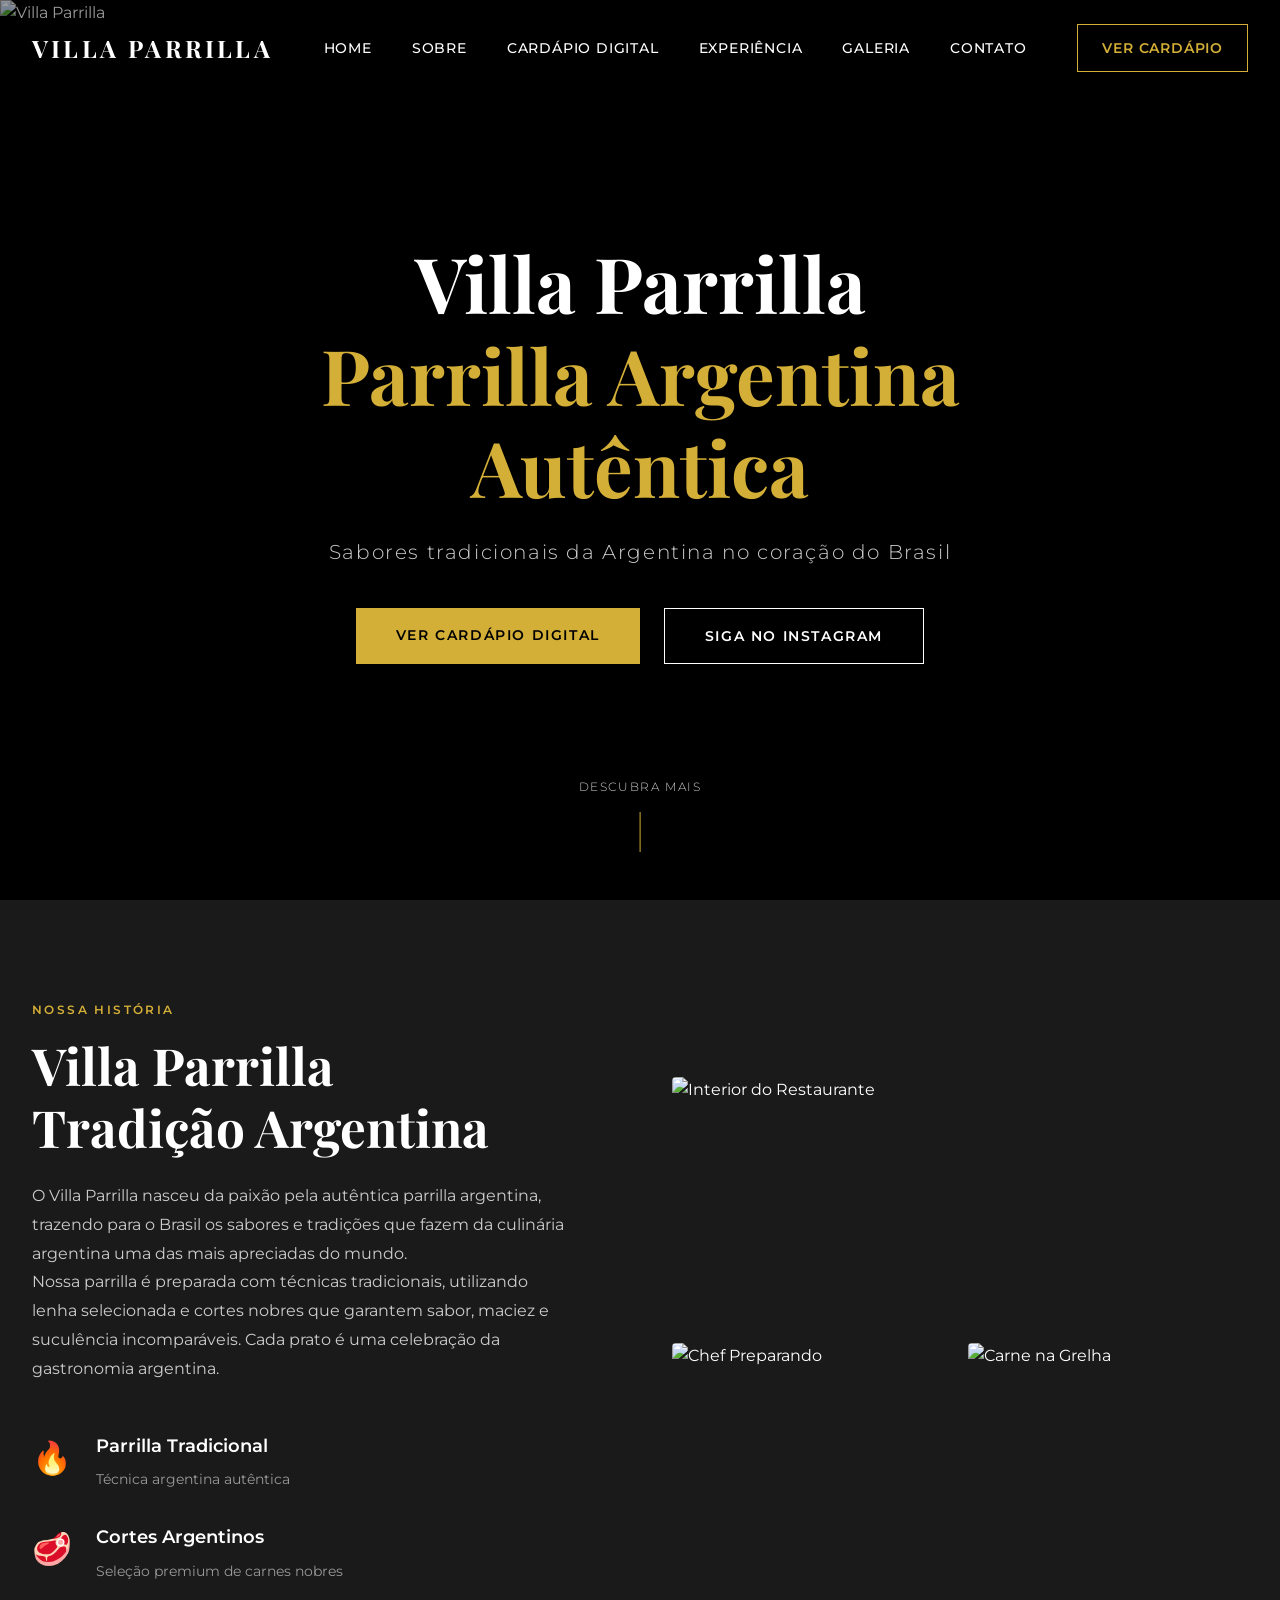
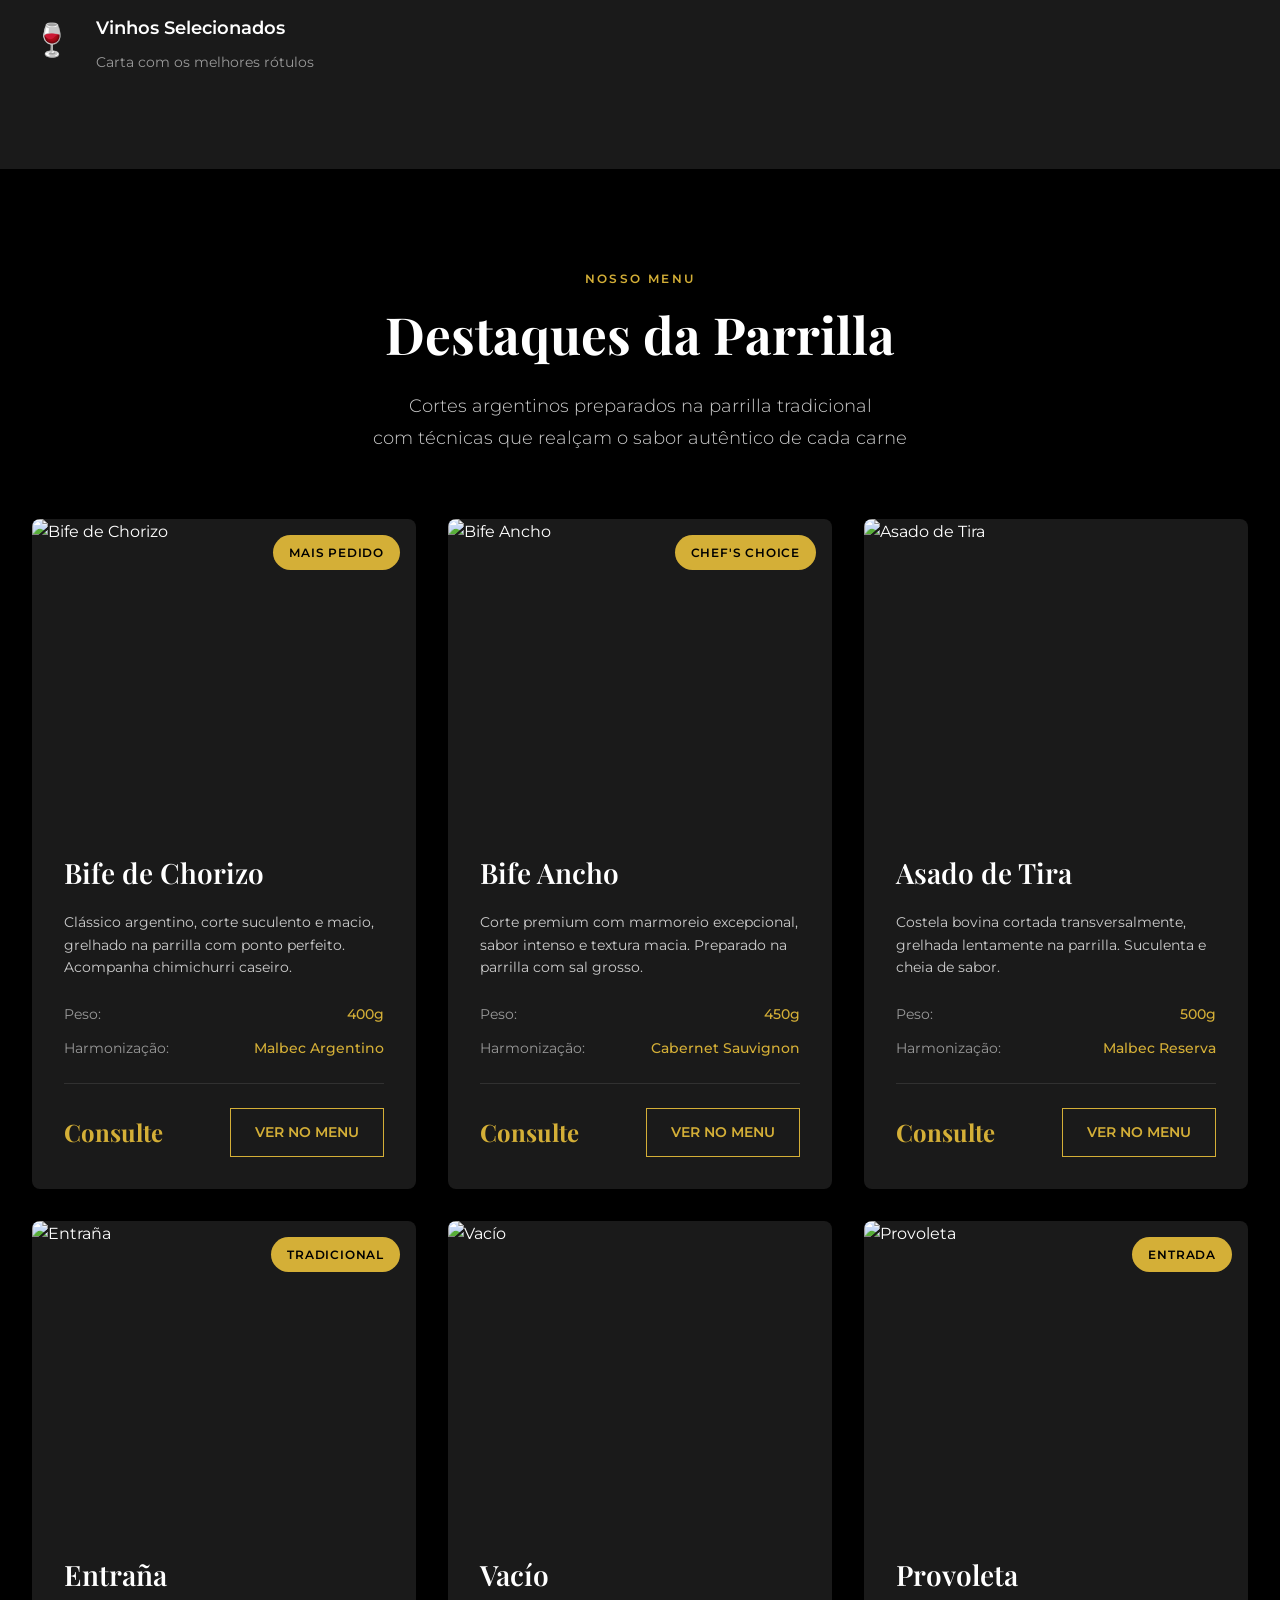
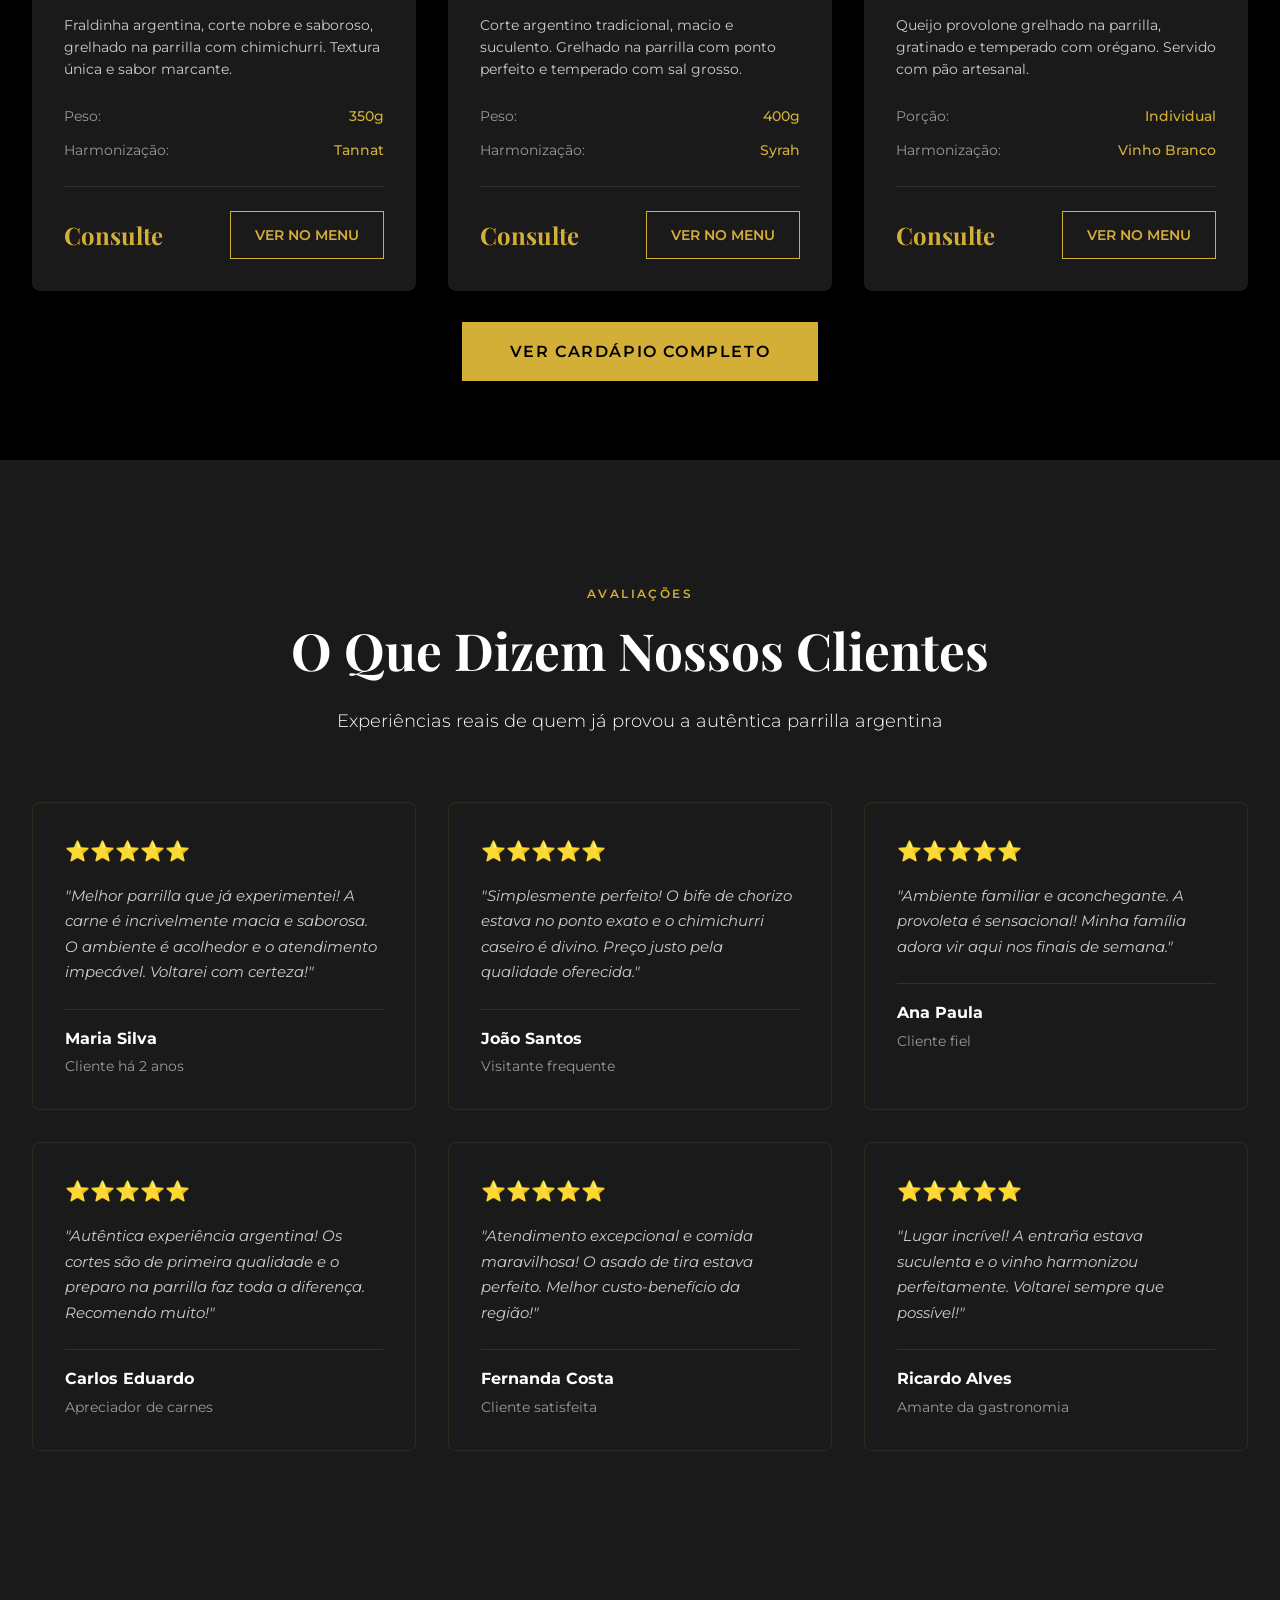
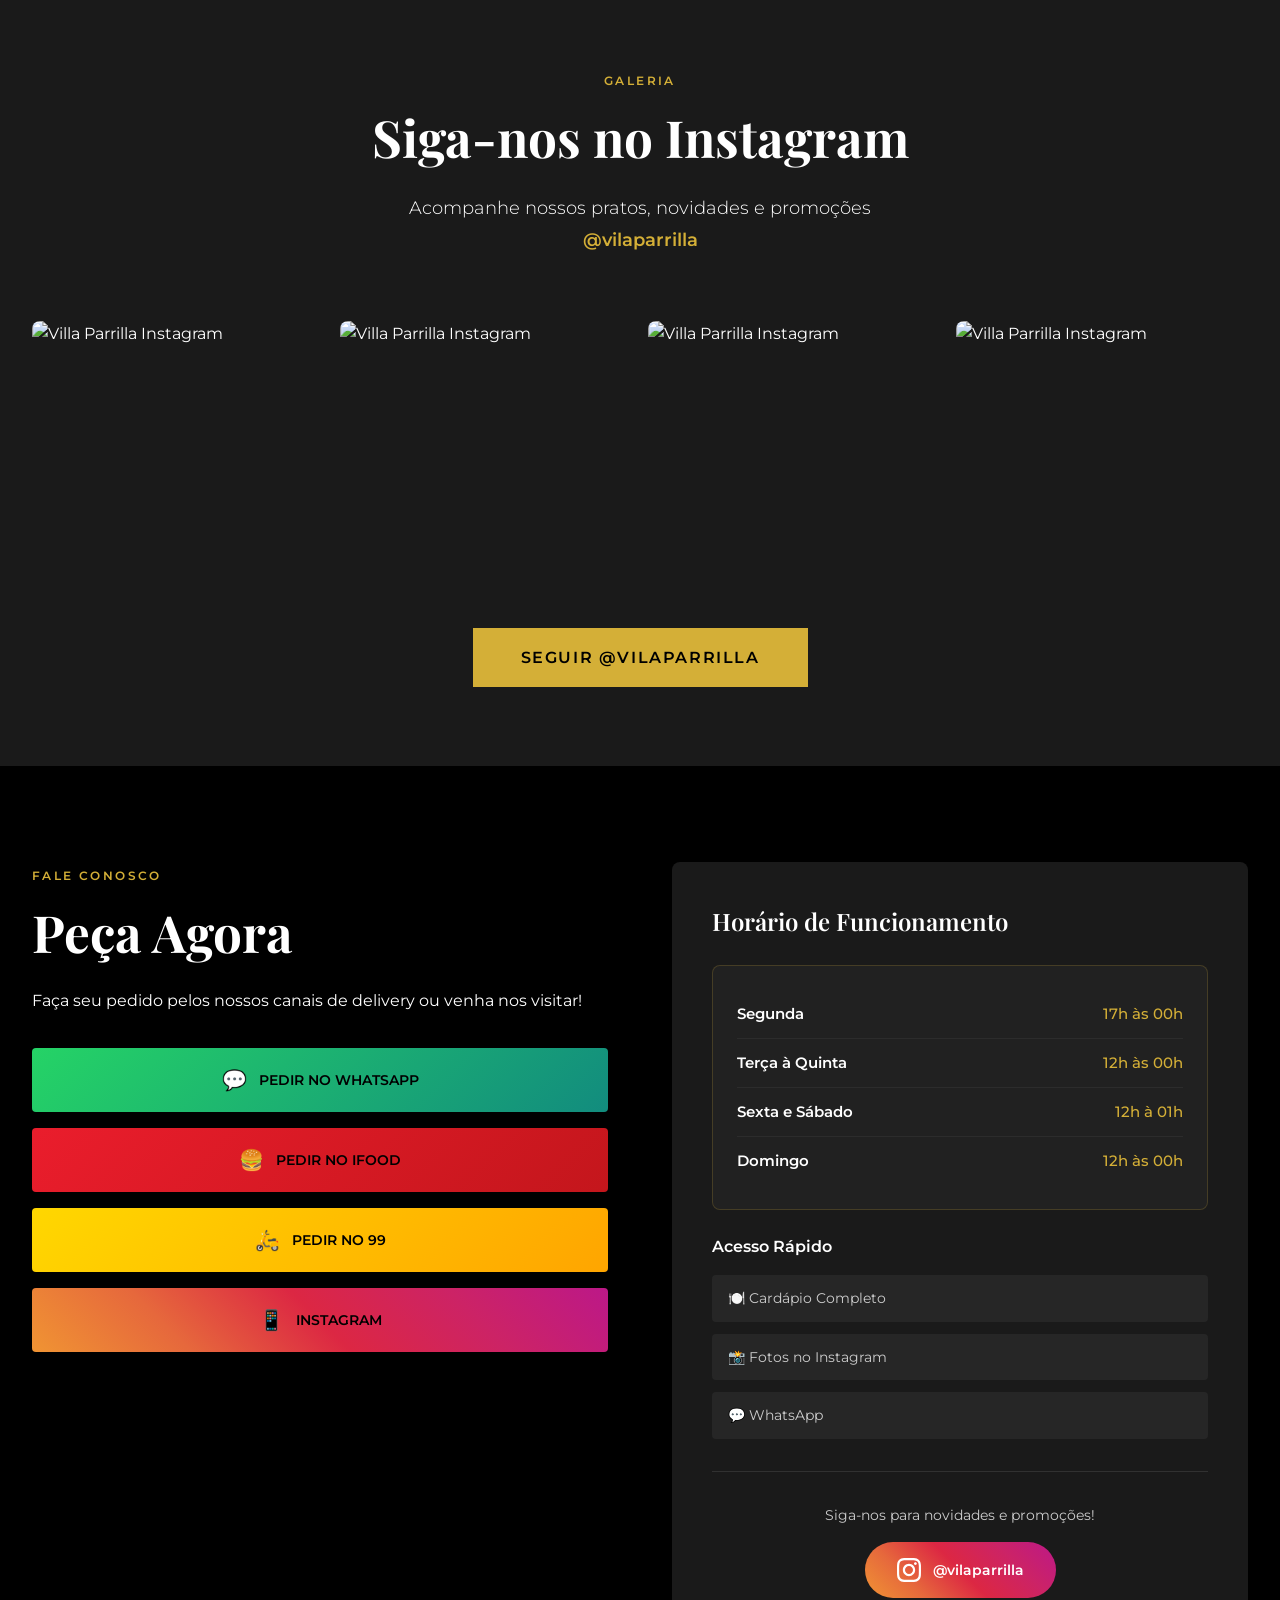
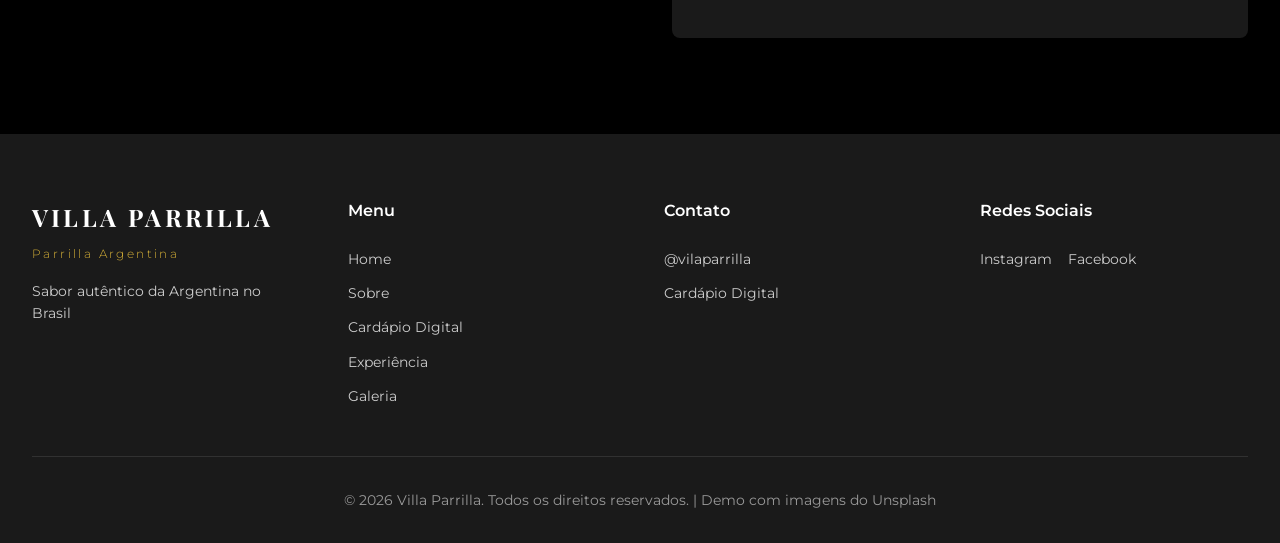
==== commit fc0dd8b1: "fix: restore section visibility and simplify frontend scripts" ====
--- a/index.html
+++ b/index.html
@@ -47,7 +47,7 @@
     <!-- Hero Section com Imagem Background -->
     <section class="hero" id="home">
         <div class="hero-background">
-            <img src="https://picsum.photos/1920/1080?random=1" alt="Villa Parrilla" class="hero-video" style="width: 100%; height: 100%; object-fit: cover;">
+            <img src="https://images.pexels.com/photos/1639562/pexels-photo-1639562.jpeg?auto=compress&cs=tinysrgb&w=1920" alt="Villa Parrilla" class="hero-video">
             <div class="hero-overlay"></div>
         </div>
         <div class="hero-content">
@@ -69,11 +69,14 @@
         </div>
     </section>
 
+    <!-- Conteúdo principal -->
+    <main>
+
     <!-- Seção Sobre/Origem -->
     <section class="sobre reveal-section" id="sobre">
         <div class="container-large">
             <div class="sobre-grid">
-                <div class="sobre-content reveal-element">
+                <div class="sobre-content">
                     <span class="section-tag">Nossa História</span>
                     <h2 class="section-title">Villa Parrilla<br>Tradição Argentina</h2>
                     <div class="section-text">
@@ -113,16 +116,16 @@
                         </div>
                     </div>
                 </div>
-                <div class="sobre-images reveal-element">
+                <div class="sobre-images">
                     <div class="image-grid">
                         <div class="image-item image-large">
-                            <img src="https://picsum.photos/1200/800?random=2" alt="Interior do Restaurante">
+                            <img src="https://images.pexels.com/photos/262978/pexels-photo-262978.jpeg?auto=compress&cs=tinysrgb&w=1200" alt="Interior do Restaurante">
                         </div>
                         <div class="image-item">
-                            <img src="https://picsum.photos/800/600?random=3" alt="Chef Preparando">
+                            <img src="https://images.pexels.com/photos/1267320/pexels-photo-1267320.jpeg?auto=compress&cs=tinysrgb&w=800" alt="Chef Preparando">
                         </div>
                         <div class="image-item">
-                            <img src="https://picsum.photos/800/600?random=4" alt="Carne na Grelha">
+                            <img src="https://images.pexels.com/photos/1410236/pexels-photo-1410236.jpeg?auto=compress&cs=tinysrgb&w=800" alt="Carne na Grelha">
                         </div>
                     </div>
                 </div>
@@ -144,9 +147,9 @@
 
             <div class="menu-grid">
                 <!-- Card Bife de Chorizo -->
-                <article class="menu-card reveal-element">
+                <article class="menu-card">
                     <div class="card-image-container">
-                        <img src="https://picsum.photos/800/600?random=5" alt="Bife de Chorizo" class="card-image">
+                        <img src="https://images.pexels.com/photos/769289/pexels-photo-769289.jpeg?auto=compress&cs=tinysrgb&w=800" alt="Bife de Chorizo" class="card-image">
                         <div class="card-badge">Mais Pedido</div>
                     </div>
                     <div class="card-body">
@@ -173,9 +176,9 @@
                 </article>
 
                 <!-- Card Bife Ancho -->
-                <article class="menu-card reveal-element">
+                <article class="menu-card">
                     <div class="card-image-container">
-                        <img src="https://picsum.photos/800/600?random=6" alt="Bife Ancho" class="card-image">
+                        <img src="https://images.pexels.com/photos/1639557/pexels-photo-1639557.jpeg?auto=compress&cs=tinysrgb&w=800" alt="Bife Ancho" class="card-image">
                         <div class="card-badge">Chef's Choice</div>
                     </div>
                     <div class="card-body">
@@ -202,9 +205,9 @@
                 </article>
 
                 <!-- Card Asado de Tira -->
-                <article class="menu-card reveal-element">
+                <article class="menu-card">
                     <div class="card-image-container">
-                        <img src="https://picsum.photos/800/600?random=7" alt="Asado de Tira" class="card-image">
+                        <img src="https://images.pexels.com/photos/1251198/pexels-photo-1251198.jpeg?auto=compress&cs=tinysrgb&w=800" alt="Asado de Tira" class="card-image">
                     </div>
                     <div class="card-body">
                         <h3 class="card-title">Asado de Tira</h3>
@@ -230,9 +233,9 @@
                 </article>
 
                 <!-- Card Entraña -->
-                <article class="menu-card reveal-element">
+                <article class="menu-card">
                     <div class="card-image-container">
-                        <img src="https://picsum.photos/800/600?random=8" alt="Entraña" class="card-image">
+                        <img src="https://images.pexels.com/photos/361184/asparagus-steak-veal-steak-veal-361184.jpeg?auto=compress&cs=tinysrgb&w=800" alt="Entraña" class="card-image">
                         <div class="card-badge">Tradicional</div>
                     </div>
                     <div class="card-body">
@@ -259,9 +262,9 @@
                 </article>
 
                 <!-- Card Vacío -->
-                <article class="menu-card reveal-element">
+                <article class="menu-card">
                     <div class="card-image-container">
-                        <img src="https://picsum.photos/800/600?random=9" alt="Vacío" class="card-image">
+                        <img src="https://images.pexels.com/photos/1410235/pexels-photo-1410235.jpeg?auto=compress&cs=tinysrgb&w=800" alt="Vacío" class="card-image">
                     </div>
                     <div class="card-body">
                         <h3 class="card-title">Vacío</h3>
@@ -287,9 +290,9 @@
                 </article>
 
                 <!-- Card Provoleta -->
-                <article class="menu-card reveal-element">
+                <article class="menu-card">
                     <div class="card-image-container">
-                        <img src="https://picsum.photos/800/600?random=10" alt="Provoleta" class="card-image">
+                        <img src="https://images.pexels.com/photos/1435903/pexels-photo-1435903.jpeg?auto=compress&cs=tinysrgb&w=800" alt="Provoleta" class="card-image">
                         <div class="card-badge">Entrada</div>
                     </div>
                     <div class="card-body">
@@ -334,7 +337,7 @@
             </div>
 
             <div class="avaliacoes-grid">
-                <div class="avaliacao-card reveal-element">
+                <div class="avaliacao-card">
                     <div class="avaliacao-stars">⭐⭐⭐⭐⭐</div>
                     <p class="avaliacao-texto">
                         "Melhor parrilla que já experimentei! A carne é incrivelmente macia e saborosa.
@@ -346,7 +349,7 @@
                     </div>
                 </div>
 
-                <div class="avaliacao-card reveal-element">
+                <div class="avaliacao-card">
                     <div class="avaliacao-stars">⭐⭐⭐⭐⭐</div>
                     <p class="avaliacao-texto">
                         "Simplesmente perfeito! O bife de chorizo estava no ponto exato e o chimichurri
@@ -358,7 +361,7 @@
                     </div>
                 </div>
 
-                <div class="avaliacao-card reveal-element">
+                <div class="avaliacao-card">
                     <div class="avaliacao-stars">⭐⭐⭐⭐⭐</div>
                     <p class="avaliacao-texto">
                         "Ambiente familiar e aconchegante. A provoleta é sensacional!
@@ -370,7 +373,7 @@
                     </div>
                 </div>
 
-                <div class="avaliacao-card reveal-element">
+                <div class="avaliacao-card">
                     <div class="avaliacao-stars">⭐⭐⭐⭐⭐</div>
                     <p class="avaliacao-texto">
                         "Autêntica experiência argentina! Os cortes são de primeira qualidade
@@ -382,7 +385,7 @@
                     </div>
                 </div>
 
-                <div class="avaliacao-card reveal-element">
+                <div class="avaliacao-card">
                     <div class="avaliacao-stars">⭐⭐⭐⭐⭐</div>
                     <p class="avaliacao-texto">
                         "Atendimento excepcional e comida maravilhosa! O asado de tira
@@ -394,7 +397,7 @@
                     </div>
                 </div>
 
-                <div class="avaliacao-card reveal-element">
+                <div class="avaliacao-card">
                     <div class="avaliacao-stars">⭐⭐⭐⭐⭐</div>
                     <p class="avaliacao-texto">
                         "Lugar incrível! A entraña estava suculenta e o vinho harmonizou perfeitamente.
@@ -423,32 +426,32 @@
 
             <div class="instagram-feed">
                 <div class="instagram-grid-small">
-                    <div class="instagram-item reveal-element">
-                        <img src="https://picsum.photos/600/600?random=11" alt="Villa Parrilla Instagram">
+                    <div class="instagram-item">
+                        <img src="https://images.pexels.com/photos/1639562/pexels-photo-1639562.jpeg?auto=compress&cs=tinysrgb&w=600&h=600&fit=crop" alt="Villa Parrilla Instagram">
                         <div class="instagram-overlay">
                             <a href="https://instagram.com/vilaparrilla" target="_blank" class="instagram-link">
                                 <span>Ver no Instagram</span>
                             </a>
                         </div>
                     </div>
-                    <div class="instagram-item reveal-element">
-                        <img src="https://picsum.photos/600/600?random=12" alt="Villa Parrilla Instagram">
+                    <div class="instagram-item">
+                        <img src="https://images.pexels.com/photos/1410236/pexels-photo-1410236.jpeg?auto=compress&cs=tinysrgb&w=600&h=600&fit=crop" alt="Villa Parrilla Instagram">
                         <div class="instagram-overlay">
                             <a href="https://instagram.com/vilaparrilla" target="_blank" class="instagram-link">
                                 <span>Ver no Instagram</span>
                             </a>
                         </div>
                     </div>
-                    <div class="instagram-item reveal-element">
-                        <img src="https://picsum.photos/600/600?random=13" alt="Villa Parrilla Instagram">
+                    <div class="instagram-item">
+                        <img src="https://images.pexels.com/photos/769289/pexels-photo-769289.jpeg?auto=compress&cs=tinysrgb&w=600&h=600&fit=crop" alt="Villa Parrilla Instagram">
                         <div class="instagram-overlay">
                             <a href="https://instagram.com/vilaparrilla" target="_blank" class="instagram-link">
                                 <span>Ver no Instagram</span>
                             </a>
                         </div>
                     </div>
-                    <div class="instagram-item reveal-element">
-                        <img src="https://picsum.photos/600/600?random=14" alt="Villa Parrilla Instagram">
+                    <div class="instagram-item">
+                        <img src="https://images.pexels.com/photos/1251198/pexels-photo-1251198.jpeg?auto=compress&cs=tinysrgb&w=600&h=600&fit=crop" alt="Villa Parrilla Instagram">
                         <div class="instagram-overlay">
                             <a href="https://instagram.com/vilaparrilla" target="_blank" class="instagram-link">
                                 <span>Ver no Instagram</span>
@@ -467,7 +470,7 @@
     <section class="contato reveal-section" id="contato">
         <div class="container-large">
             <div class="contato-wrapper">
-                <div class="contato-info reveal-element">
+                <div class="contato-info">
                     <span class="section-tag">Fale Conosco</span>
                     <h2 class="section-title">Peça Agora</h2>
                     <p class="section-text">
@@ -489,7 +492,7 @@
                     </div>
                 </div>
 
-                <div class="contato-form reveal-element">
+                <div class="contato-form">
                     <div class="info-card">
                         <h3>Horário de Funcionamento</h3>
                         <div class="horarios-lista">
@@ -538,6 +541,7 @@
             </div>
         </div>
     </section>
+    </main>
 
     <!-- Footer -->
     <footer class="footer">
--- a/css/styles.css
+++ b/css/styles.css
@@ -503,14 +503,14 @@
 }
 
 .reveal-element {
-    opacity: 0;
-    transform: translateY(30px) scale(0.95);
-    transition: all 0.8s var(--transition-smooth);
+    opacity: 1;
+    transform: none;
+    transition: none;
 }
 
 .reveal-element.revealed {
     opacity: 1;
-    transform: translateY(0) scale(1);
+    transform: none;
 }
 
 /* ========================================
@@ -583,7 +583,8 @@
 
 .image-item img {
     width: 100%;
-    height: 100%;
+    height: auto;
+    min-height: 250px;
     object-fit: cover;
     transition: transform 0.6s var(--transition-smooth);
 }
@@ -626,6 +627,7 @@
 .card-image {
     width: 100%;
     height: 100%;
+    min-height: 300px;
     object-fit: cover;
     transition: transform 0.6s var(--transition-smooth);
 }
@@ -879,6 +881,7 @@
 .instagram-item img {
     width: 100%;
     height: 100%;
+    min-height: 250px;
     object-fit: cover;
     transition: transform 0.6s var(--transition-smooth);
 }
@@ -1375,17 +1378,14 @@
 .card-image,
 .image-item img,
 .unidade-image img,
-.experience-image {
-    will-change: transform;
-    transform: translateZ(0);
-    backface-visibility: hidden;
-}
-
-.reveal-element {
-    will-change: transform, opacity;
-}
-
-/* Remover will-change após animação */
+.experience-image,
+.instagram-item img {
+    will-change: auto;
+    transform: none;
+    backface-visibility: visible;
+}
+
+.reveal-element,
 .reveal-element.revealed {
     will-change: auto;
 }
@@ -1396,7 +1396,8 @@
    SEÇÃO AVALIAÇÕES
    ======================================== */
 .avaliacoes {
-    background-color: var(--color-primary);
+    padding: 120px 0;
+    background-color: var(--color-secondary);
 }
 
 .avaliacoes-grid {
@@ -1461,6 +1462,15 @@
     margin-bottom: 2rem;
 }
 
+.galeria .section-title,
+.galeria .section-subtitle,
+.contato .section-title,
+.contato .section-text,
+.avaliacoes .section-title,
+.avaliacoes .section-subtitle {
+    color: var(--color-text);
+}
+
 /* ========================================
    BOTÕES DE CONTATO ATUALIZADOS
    ======================================== */
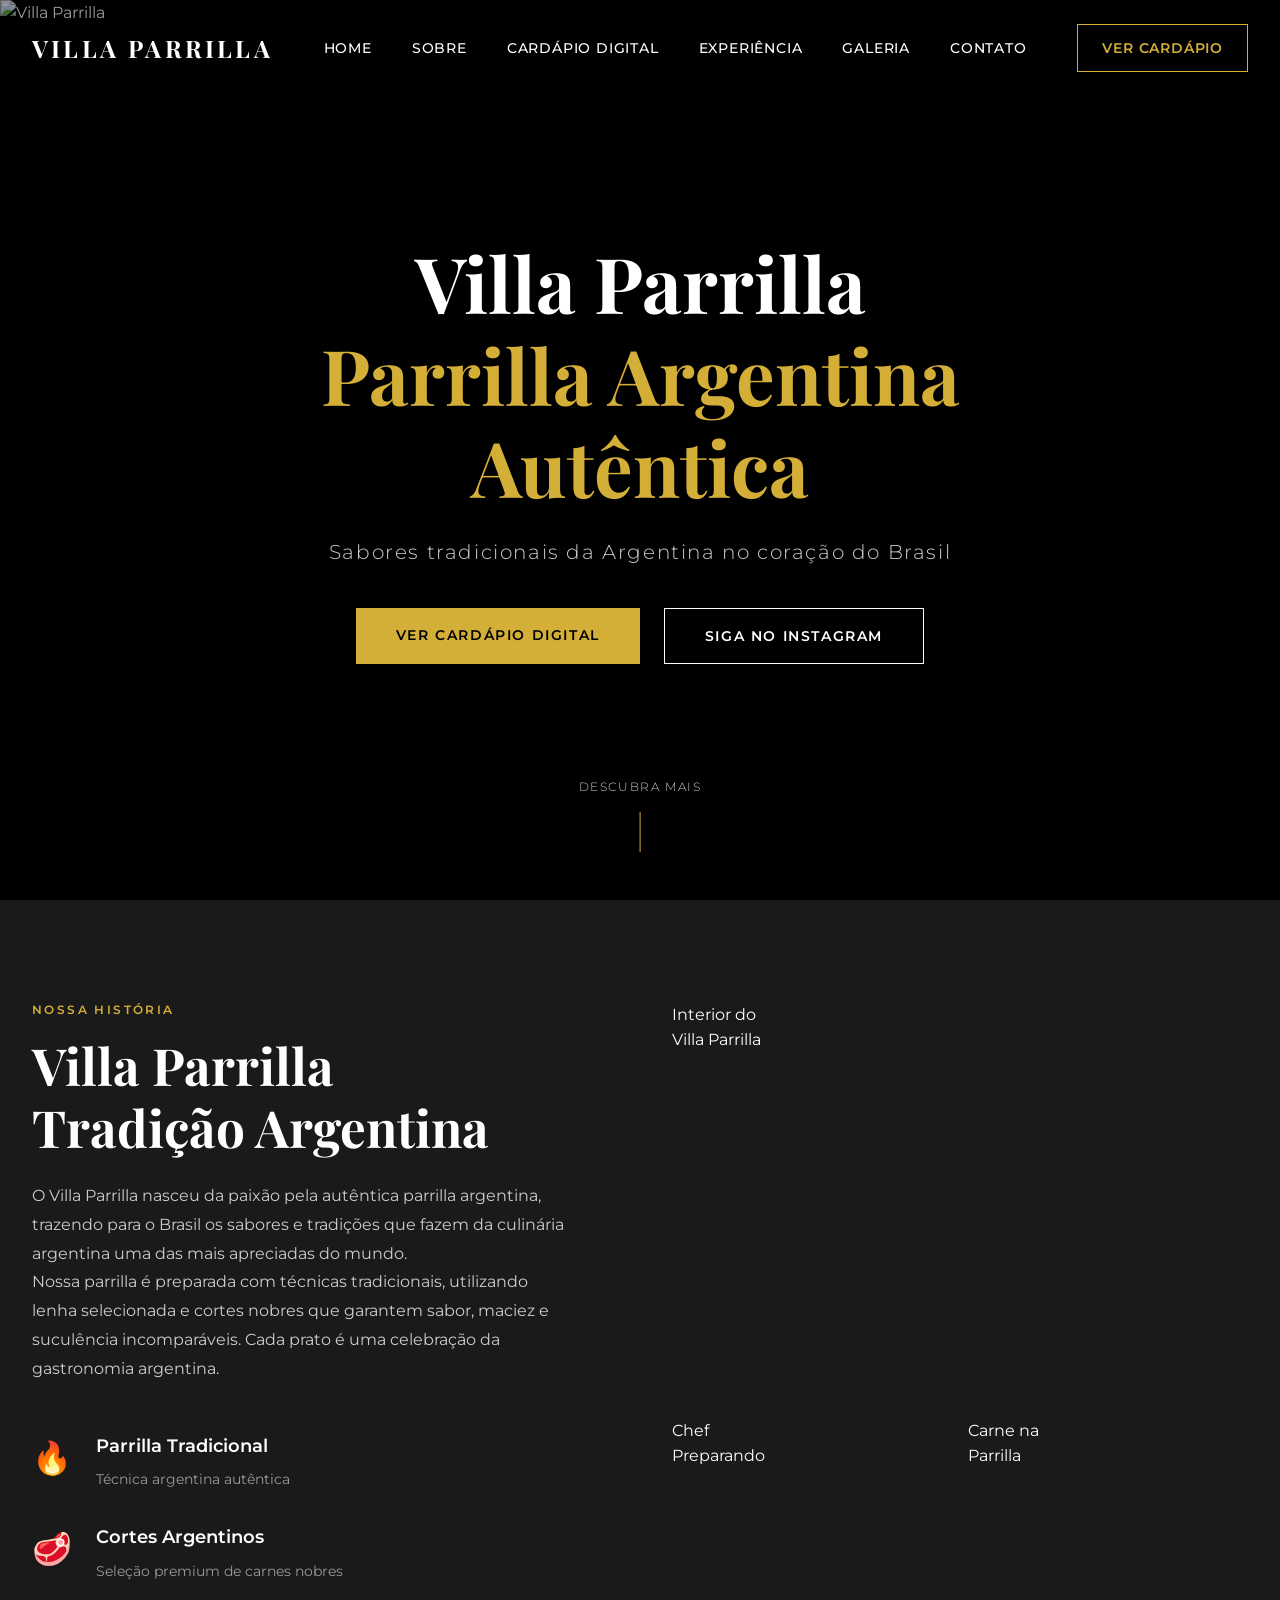
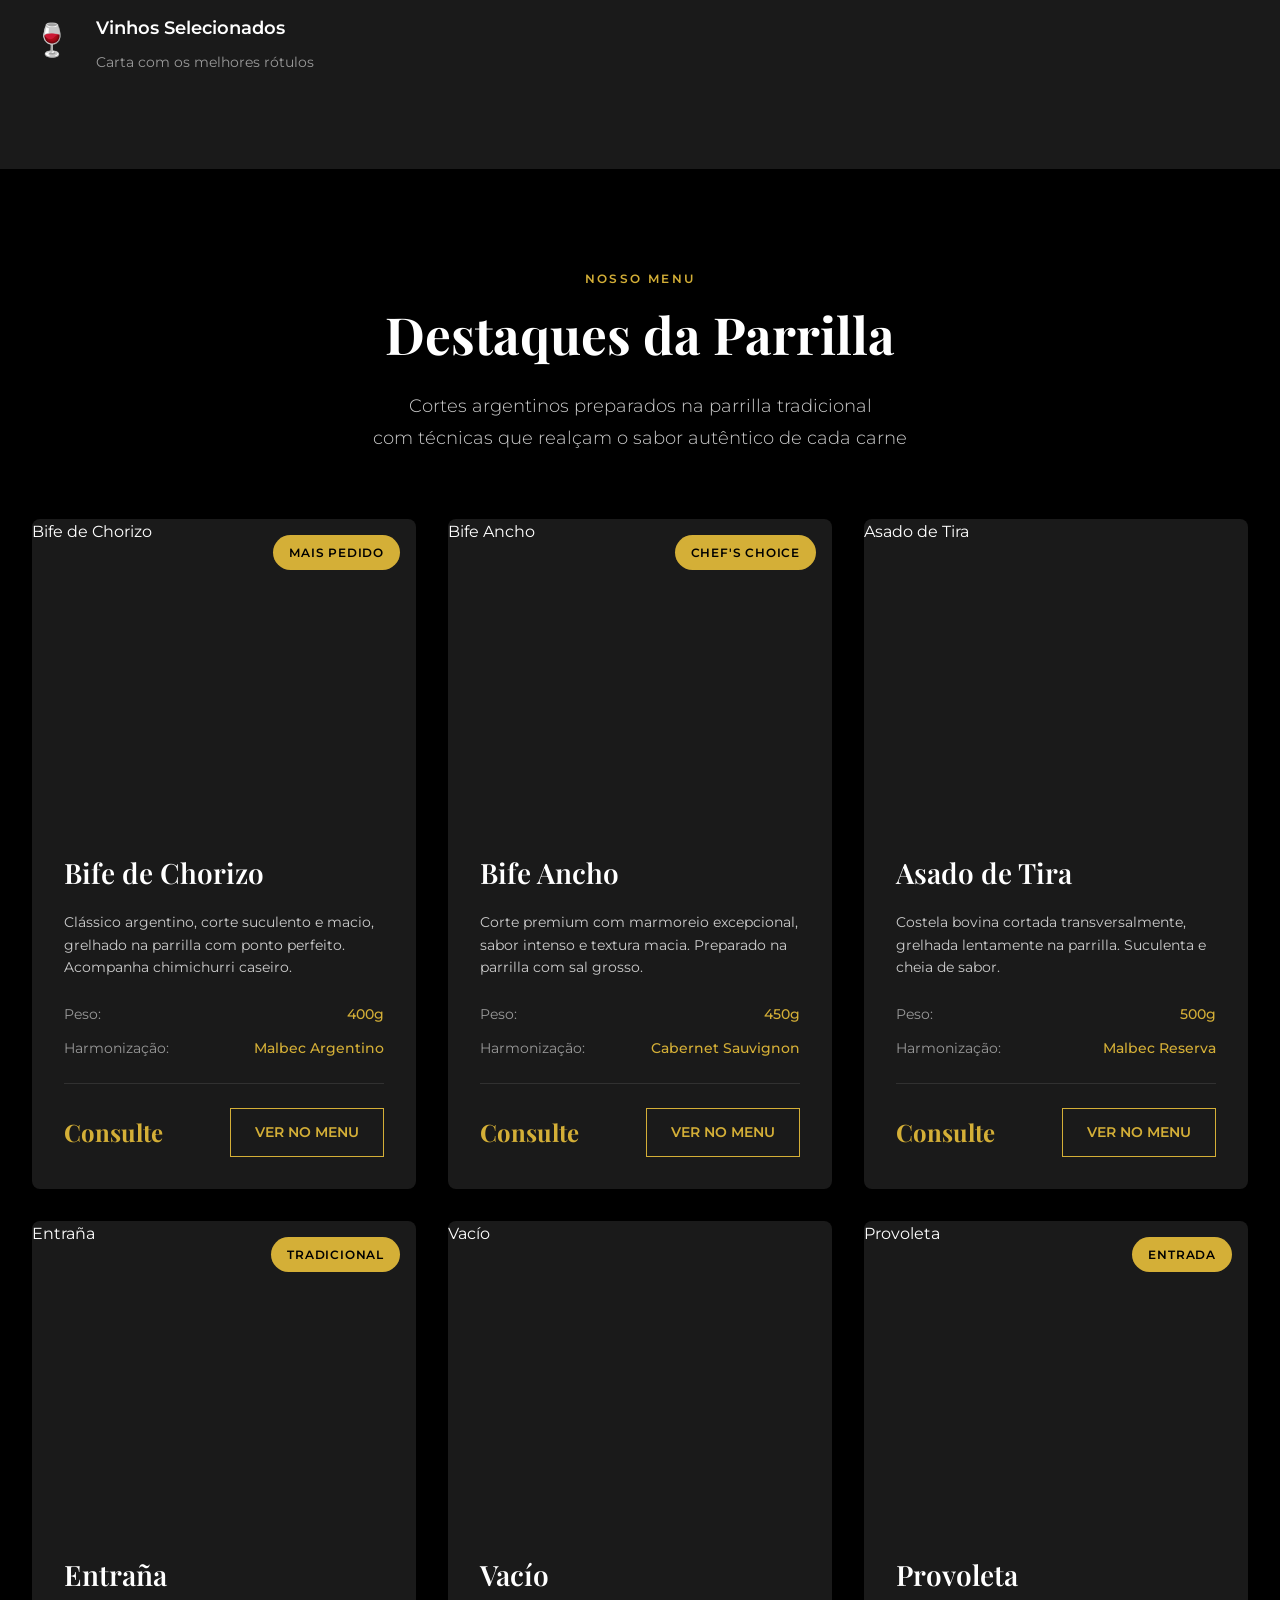
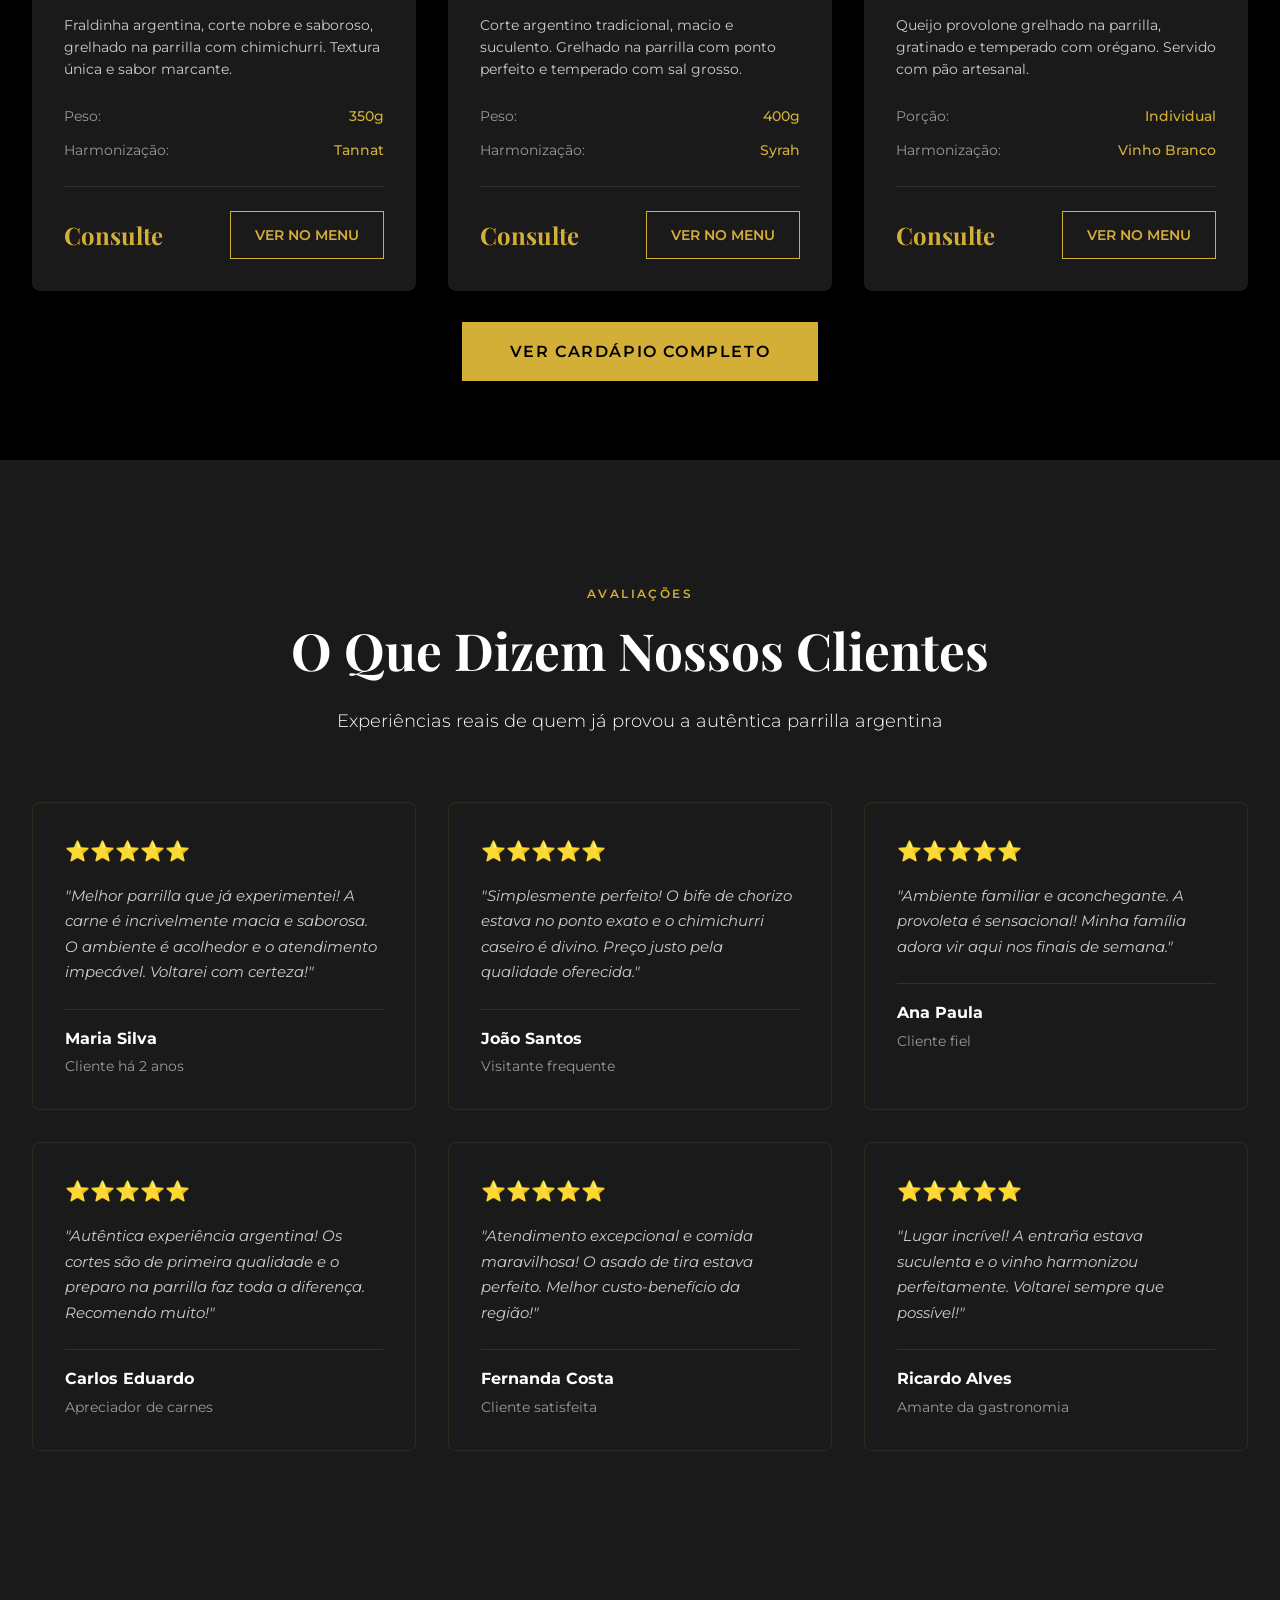
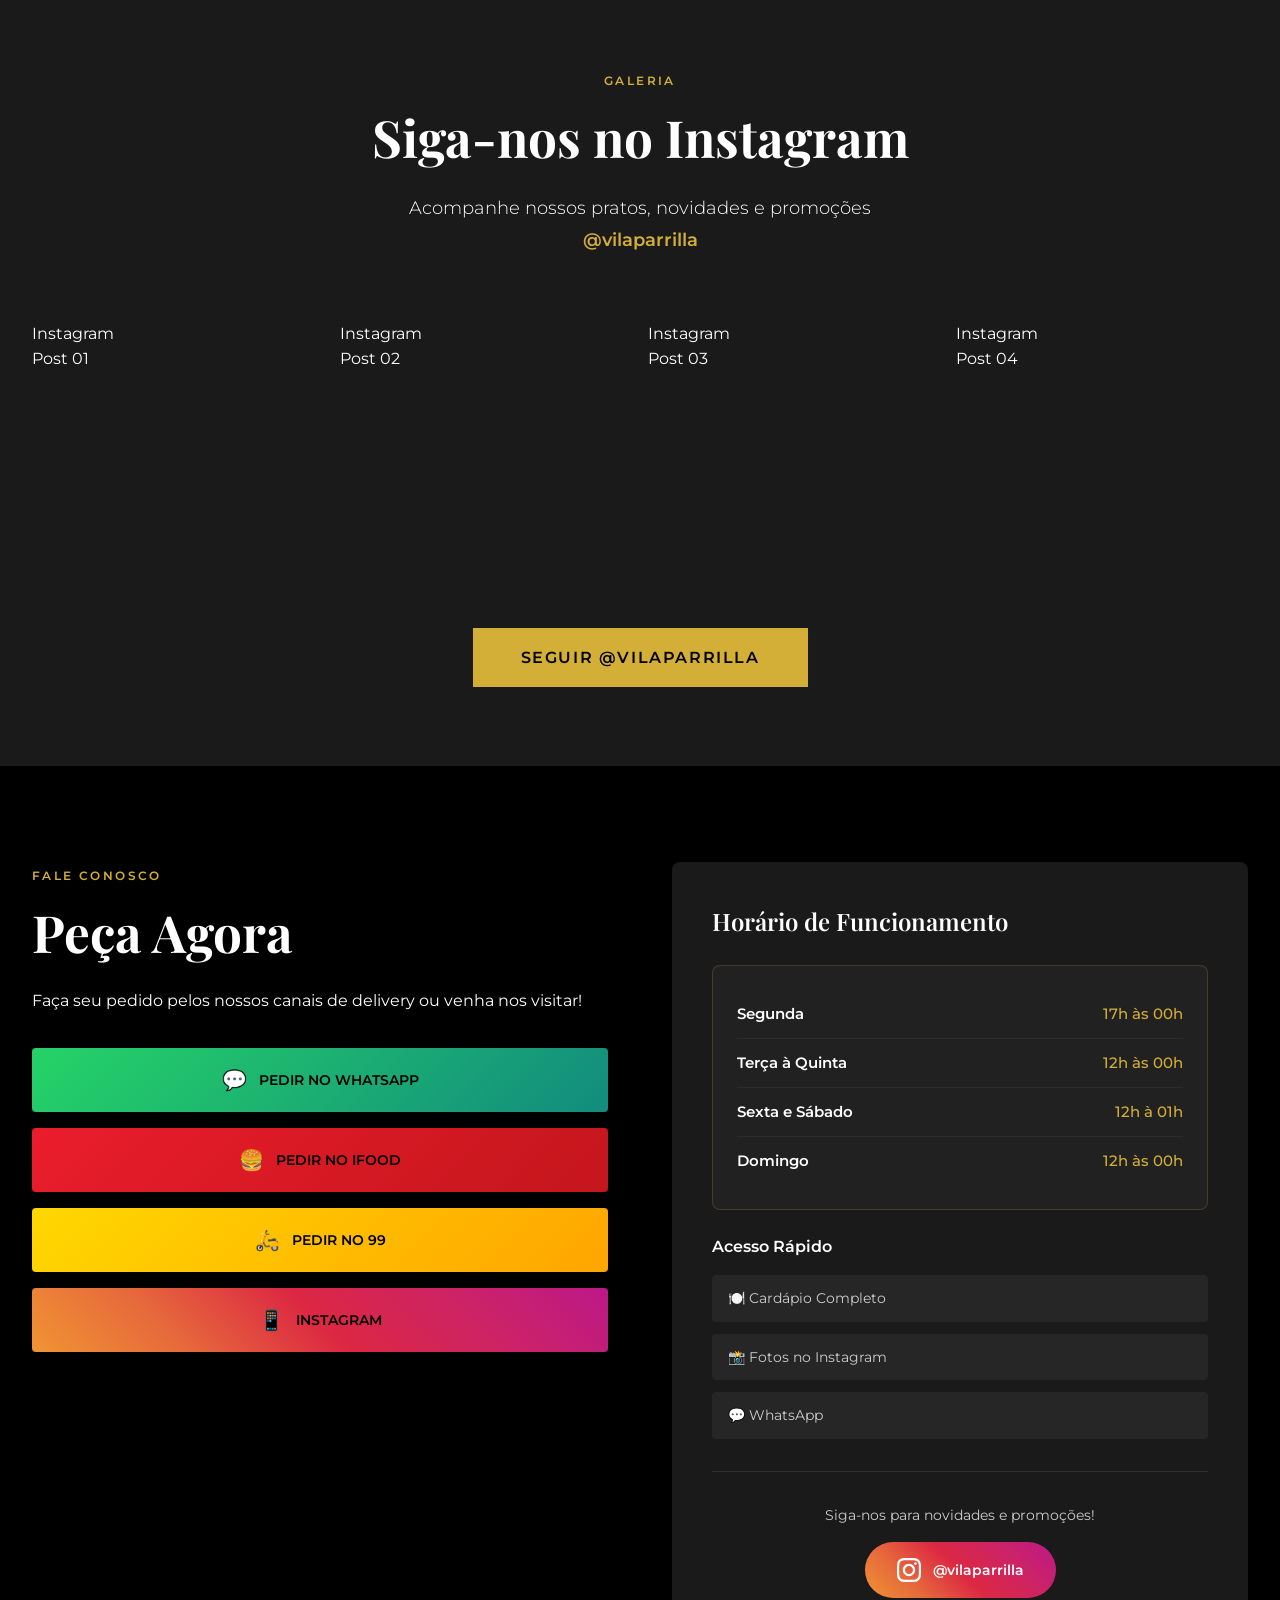
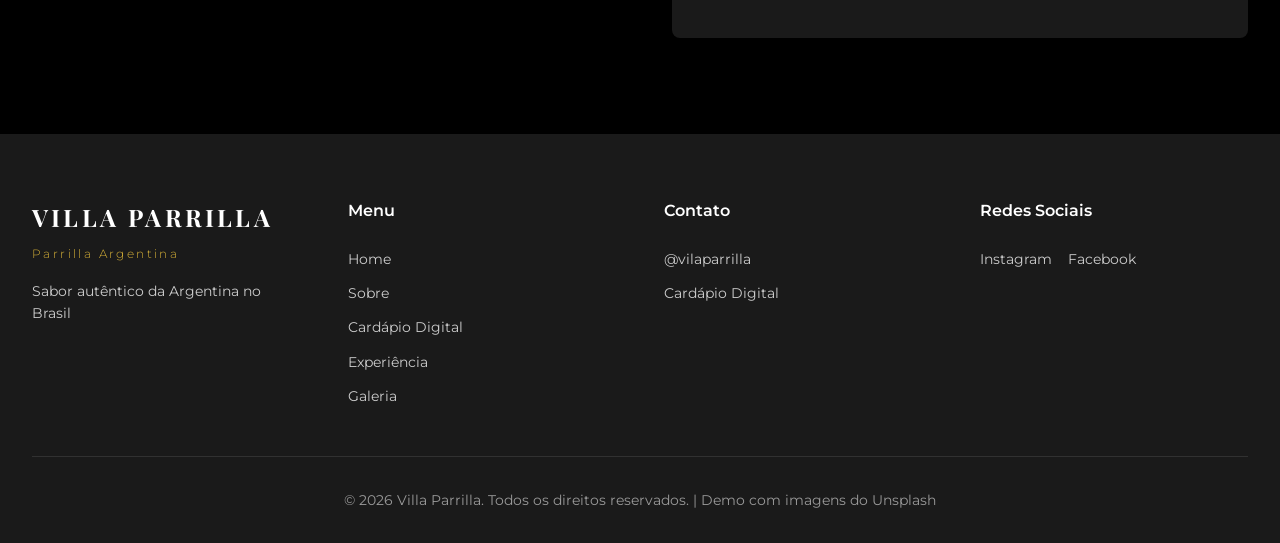
==== commit a431432b: "test: replace external section images with placeholders" ====
--- a/index.html
+++ b/index.html
@@ -119,13 +119,19 @@
                 <div class="sobre-images">
                     <div class="image-grid">
                         <div class="image-item image-large">
-                            <img src="https://images.pexels.com/photos/262978/pexels-photo-262978.jpeg?auto=compress&cs=tinysrgb&w=1200" alt="Interior do Restaurante">
+                            <div class="placeholder-img" style="width: 100%; height: 400px;">
+                                Interior do<br>Villa Parrilla
+                            </div>
                         </div>
                         <div class="image-item">
-                            <img src="https://images.pexels.com/photos/1267320/pexels-photo-1267320.jpeg?auto=compress&cs=tinysrgb&w=800" alt="Chef Preparando">
+                            <div class="placeholder-img" style="width: 100%; height: 250px;">
+                                Chef<br>Preparando
+                            </div>
                         </div>
                         <div class="image-item">
-                            <img src="https://images.pexels.com/photos/1410236/pexels-photo-1410236.jpeg?auto=compress&cs=tinysrgb&w=800" alt="Carne na Grelha">
+                            <div class="placeholder-img" style="width: 100%; height: 250px;">
+                                Carne na<br>Parrilla
+                            </div>
                         </div>
                     </div>
                 </div>
@@ -149,7 +155,9 @@
                 <!-- Card Bife de Chorizo -->
                 <article class="menu-card">
                     <div class="card-image-container">
-                        <img src="https://images.pexels.com/photos/769289/pexels-photo-769289.jpeg?auto=compress&cs=tinysrgb&w=800" alt="Bife de Chorizo" class="card-image">
+                        <div class="placeholder-img card-image" style="height: 300px;">
+                            Bife de Chorizo
+                        </div>
                         <div class="card-badge">Mais Pedido</div>
                     </div>
                     <div class="card-body">
@@ -178,7 +186,9 @@
                 <!-- Card Bife Ancho -->
                 <article class="menu-card">
                     <div class="card-image-container">
-                        <img src="https://images.pexels.com/photos/1639557/pexels-photo-1639557.jpeg?auto=compress&cs=tinysrgb&w=800" alt="Bife Ancho" class="card-image">
+                        <div class="placeholder-img card-image" style="height: 300px;">
+                            Bife Ancho
+                        </div>
                         <div class="card-badge">Chef's Choice</div>
                     </div>
                     <div class="card-body">
@@ -207,7 +217,9 @@
                 <!-- Card Asado de Tira -->
                 <article class="menu-card">
                     <div class="card-image-container">
-                        <img src="https://images.pexels.com/photos/1251198/pexels-photo-1251198.jpeg?auto=compress&cs=tinysrgb&w=800" alt="Asado de Tira" class="card-image">
+                        <div class="placeholder-img card-image" style="height: 300px;">
+                            Asado de Tira
+                        </div>
                     </div>
                     <div class="card-body">
                         <h3 class="card-title">Asado de Tira</h3>
@@ -235,7 +247,9 @@
                 <!-- Card Entraña -->
                 <article class="menu-card">
                     <div class="card-image-container">
-                        <img src="https://images.pexels.com/photos/361184/asparagus-steak-veal-steak-veal-361184.jpeg?auto=compress&cs=tinysrgb&w=800" alt="Entraña" class="card-image">
+                        <div class="placeholder-img card-image" style="height: 300px;">
+                            Entraña
+                        </div>
                         <div class="card-badge">Tradicional</div>
                     </div>
                     <div class="card-body">
@@ -264,7 +278,9 @@
                 <!-- Card Vacío -->
                 <article class="menu-card">
                     <div class="card-image-container">
-                        <img src="https://images.pexels.com/photos/1410235/pexels-photo-1410235.jpeg?auto=compress&cs=tinysrgb&w=800" alt="Vacío" class="card-image">
+                        <div class="placeholder-img card-image" style="height: 300px;">
+                            Vacío
+                        </div>
                     </div>
                     <div class="card-body">
                         <h3 class="card-title">Vacío</h3>
@@ -292,7 +308,9 @@
                 <!-- Card Provoleta -->
                 <article class="menu-card">
                     <div class="card-image-container">
-                        <img src="https://images.pexels.com/photos/1435903/pexels-photo-1435903.jpeg?auto=compress&cs=tinysrgb&w=800" alt="Provoleta" class="card-image">
+                        <div class="placeholder-img card-image" style="height: 300px;">
+                            Provoleta
+                        </div>
                         <div class="card-badge">Entrada</div>
                     </div>
                     <div class="card-body">
@@ -427,7 +445,9 @@
             <div class="instagram-feed">
                 <div class="instagram-grid-small">
                     <div class="instagram-item">
-                        <img src="https://images.pexels.com/photos/1639562/pexels-photo-1639562.jpeg?auto=compress&cs=tinysrgb&w=600&h=600&fit=crop" alt="Villa Parrilla Instagram">
+                        <div class="placeholder-img" style="width: 100%; height: 100%;">
+                            Instagram<br>Post 01
+                        </div>
                         <div class="instagram-overlay">
                             <a href="https://instagram.com/vilaparrilla" target="_blank" class="instagram-link">
                                 <span>Ver no Instagram</span>
@@ -435,7 +455,9 @@
                         </div>
                     </div>
                     <div class="instagram-item">
-                        <img src="https://images.pexels.com/photos/1410236/pexels-photo-1410236.jpeg?auto=compress&cs=tinysrgb&w=600&h=600&fit=crop" alt="Villa Parrilla Instagram">
+                        <div class="placeholder-img" style="width: 100%; height: 100%;">
+                            Instagram<br>Post 02
+                        </div>
                         <div class="instagram-overlay">
                             <a href="https://instagram.com/vilaparrilla" target="_blank" class="instagram-link">
                                 <span>Ver no Instagram</span>
@@ -443,7 +465,9 @@
                         </div>
                     </div>
                     <div class="instagram-item">
-                        <img src="https://images.pexels.com/photos/769289/pexels-photo-769289.jpeg?auto=compress&cs=tinysrgb&w=600&h=600&fit=crop" alt="Villa Parrilla Instagram">
+                        <div class="placeholder-img" style="width: 100%; height: 100%;">
+                            Instagram<br>Post 03
+                        </div>
                         <div class="instagram-overlay">
                             <a href="https://instagram.com/vilaparrilla" target="_blank" class="instagram-link">
                                 <span>Ver no Instagram</span>
@@ -451,7 +475,9 @@
                         </div>
                     </div>
                     <div class="instagram-item">
-                        <img src="https://images.pexels.com/photos/1251198/pexels-photo-1251198.jpeg?auto=compress&cs=tinysrgb&w=600&h=600&fit=crop" alt="Villa Parrilla Instagram">
+                        <div class="placeholder-img" style="width: 100%; height: 100%;">
+                            Instagram<br>Post 04
+                        </div>
                         <div class="instagram-overlay">
                             <a href="https://instagram.com/vilaparrilla" target="_blank" class="instagram-link">
                                 <span>Ver no Instagram</span>
--- a/css/styles.css
+++ b/css/styles.css
@@ -495,23 +495,6 @@
     margin-bottom: var(--spacing-lg);
 }
 
-/* ========================================
-   ANIMAÇÕES DE SCROLL (REVEAL)
-   ======================================== */
-.reveal-section {
-    opacity: 1;
-}
-
-.reveal-element {
-    opacity: 1;
-    transform: none;
-    transition: none;
-}
-
-.reveal-element.revealed {
-    opacity: 1;
-    transform: none;
-}
 
 /* ========================================
    SEÇÃO SOBRE
@@ -1385,10 +1368,6 @@
     backface-visibility: visible;
 }
 
-.reveal-element,
-.reveal-element.revealed {
-    will-change: auto;
-}
 
 /* Made with Bob */
 
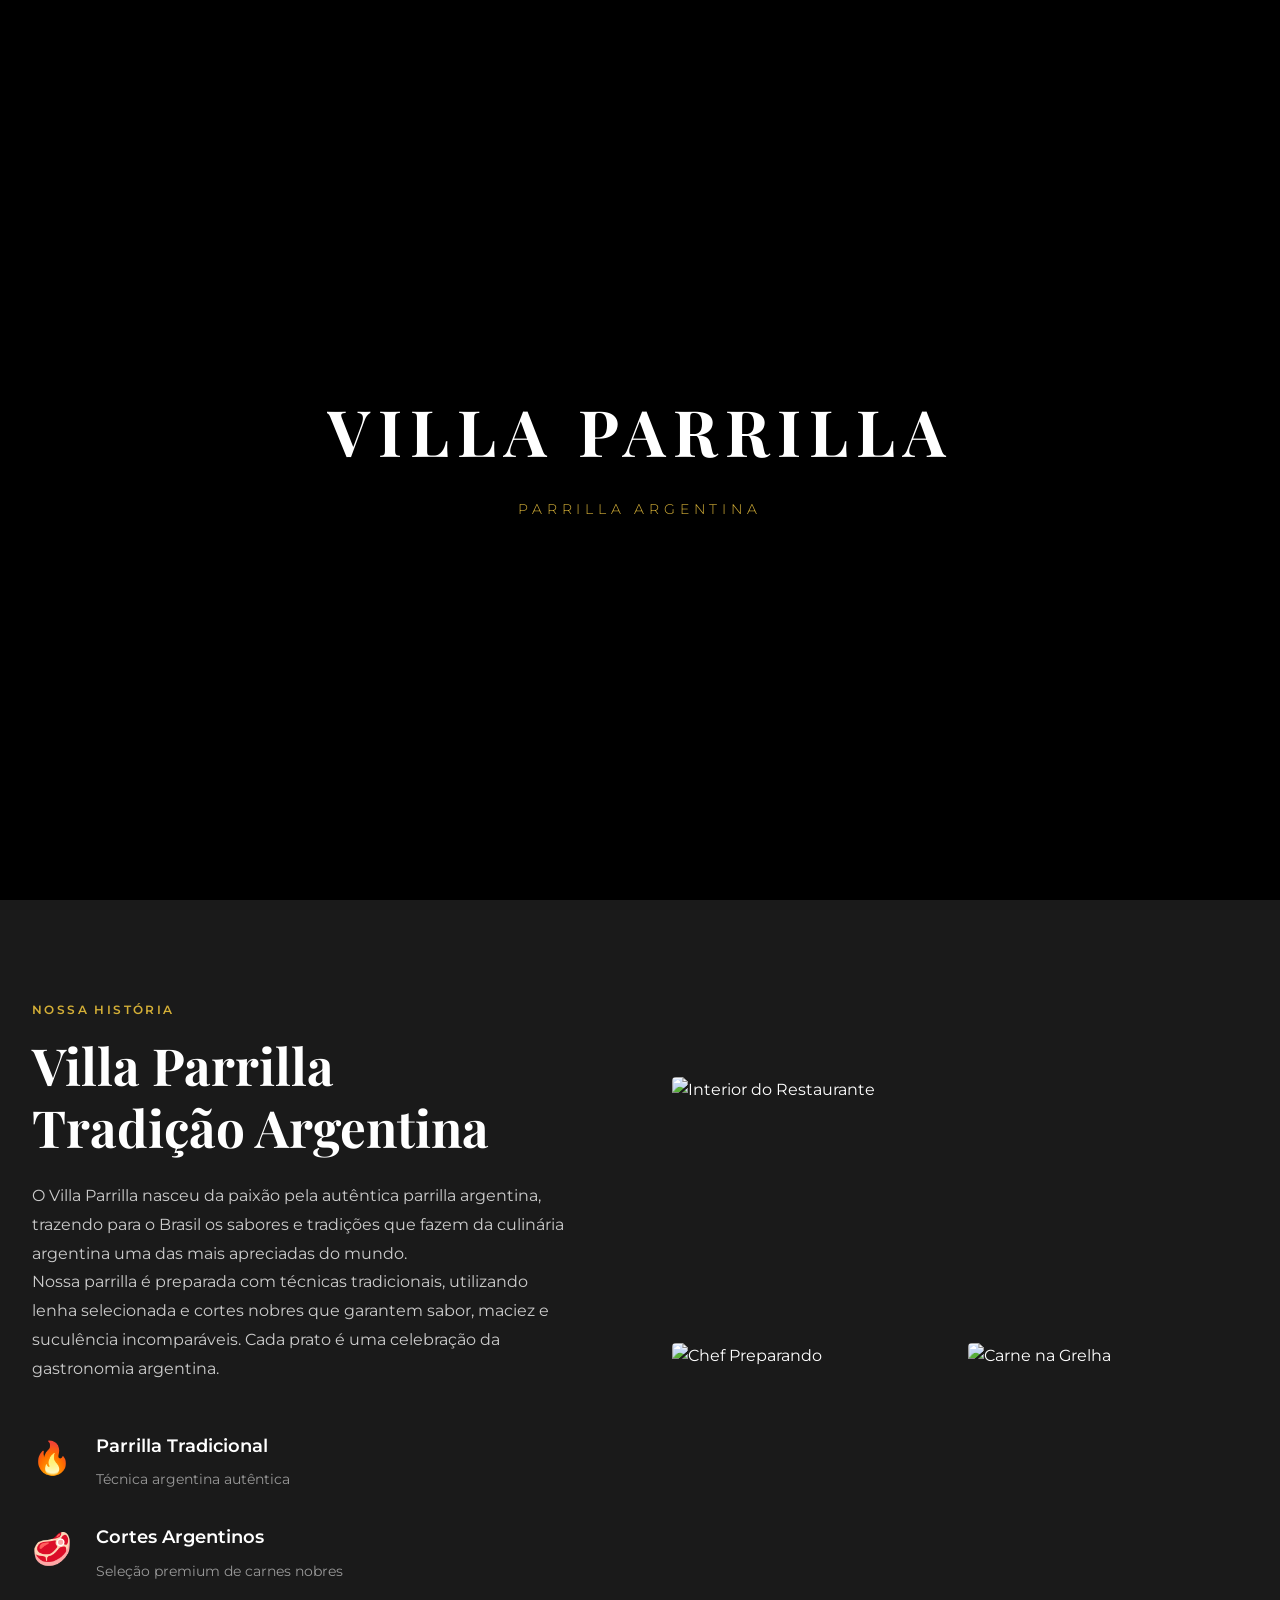
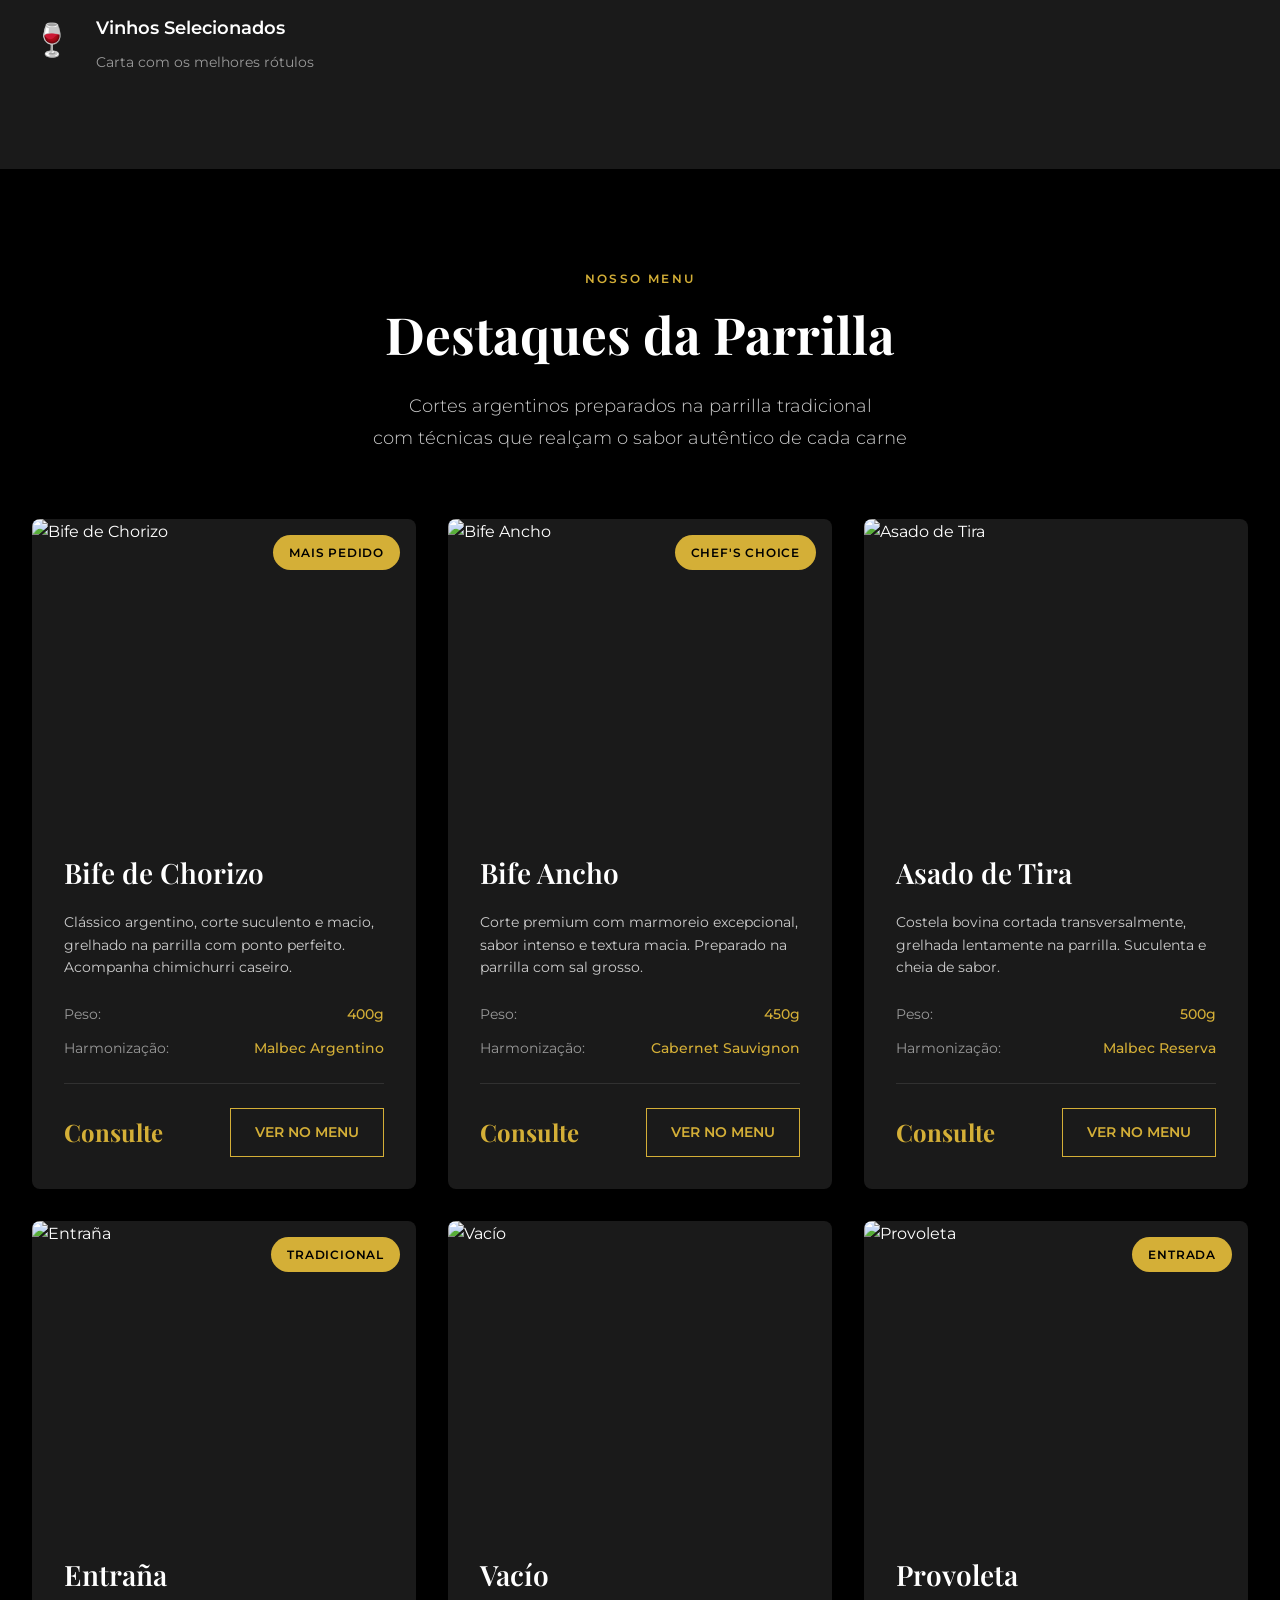
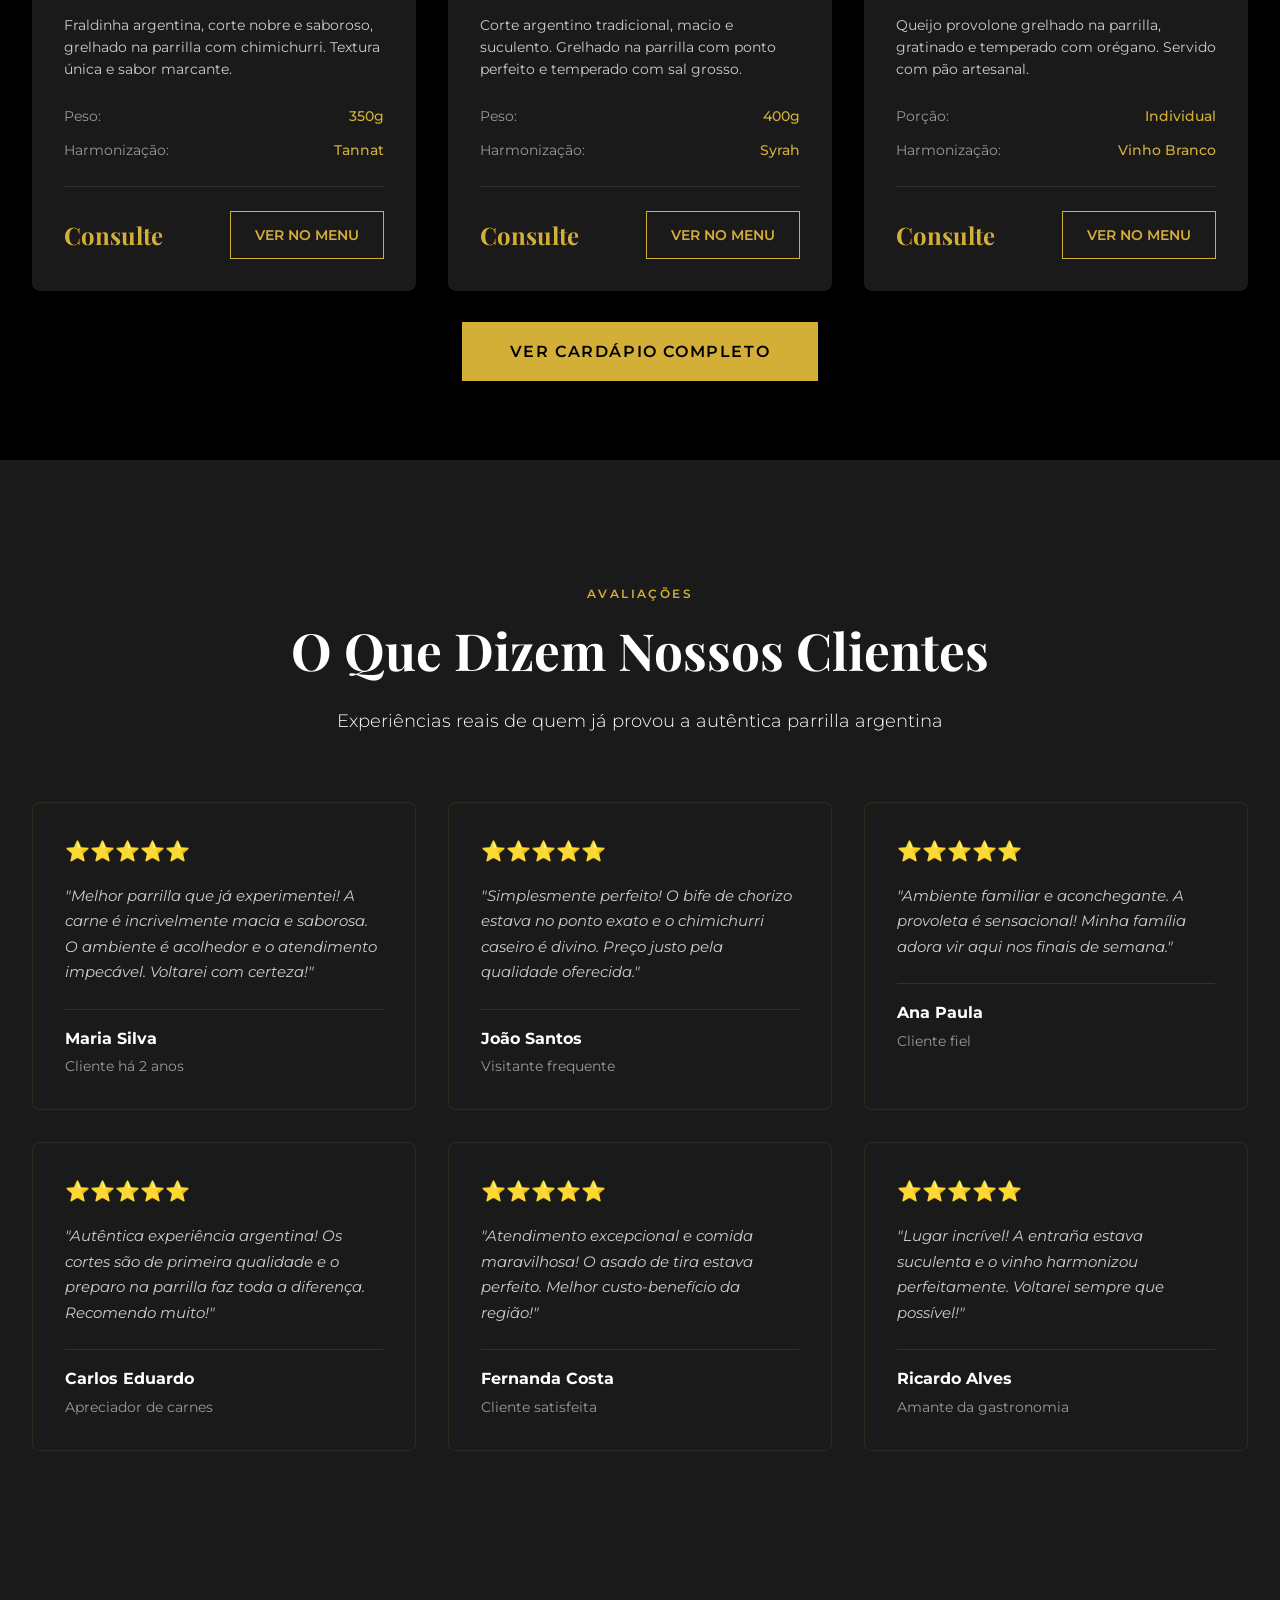
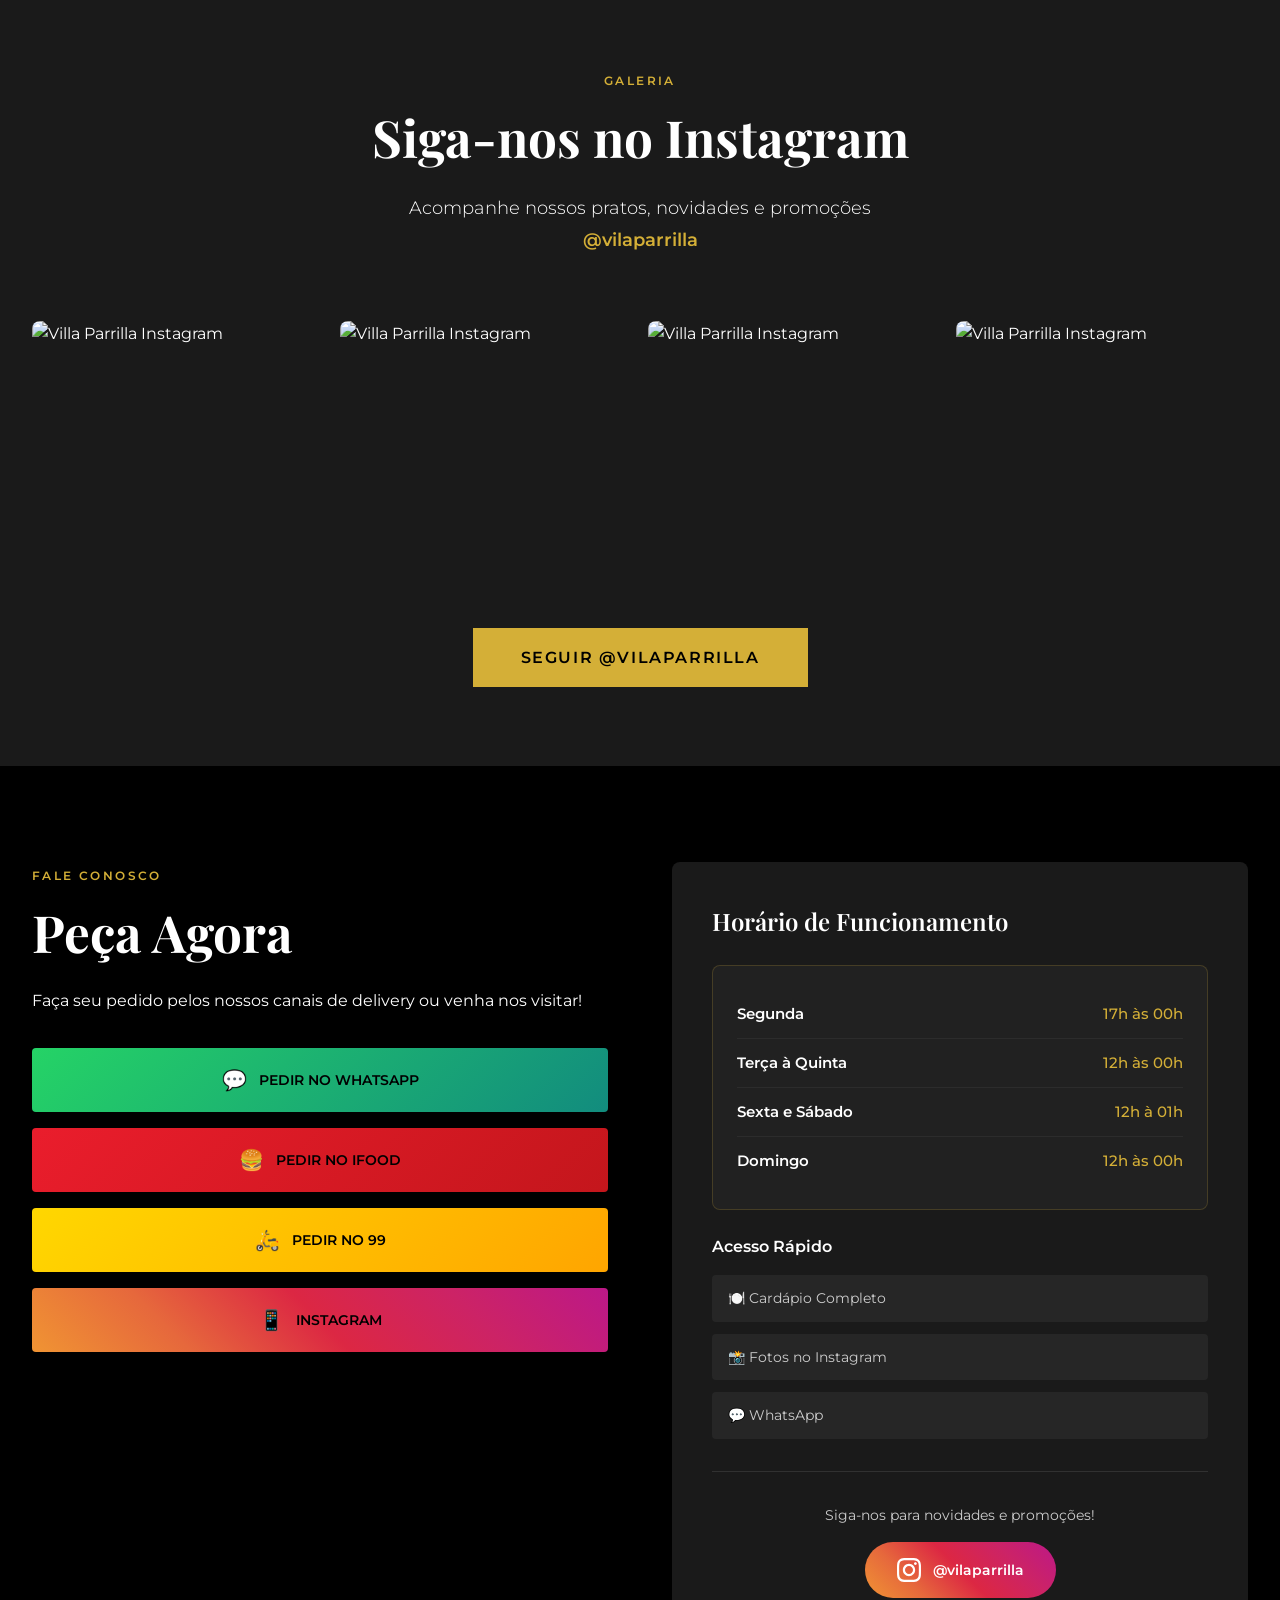
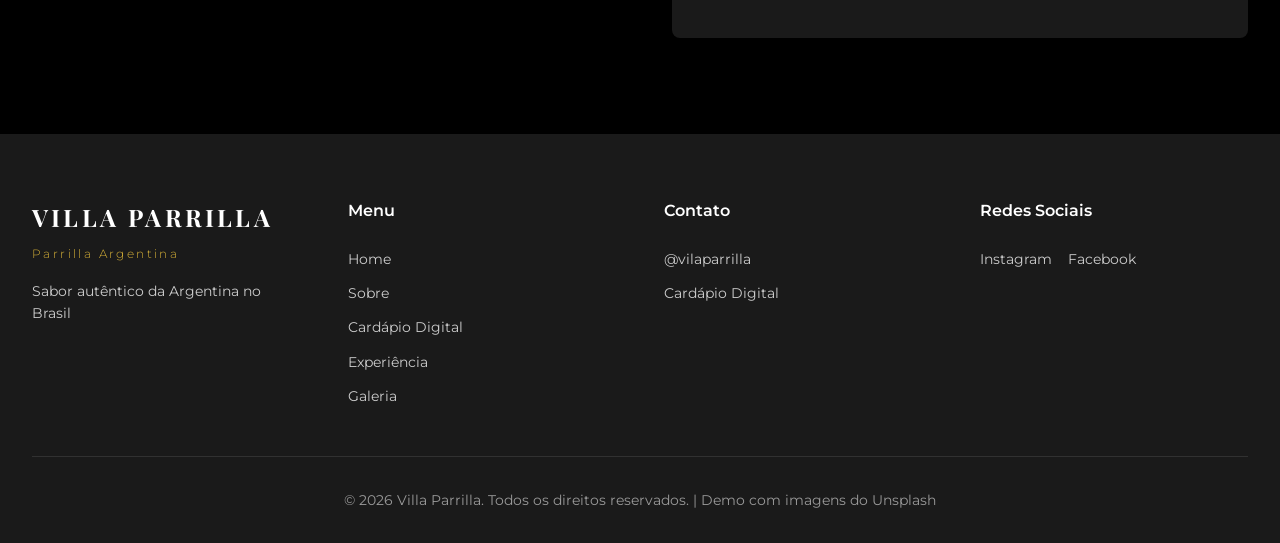
==== commit d6bc13ca: "revert: restore section images after placeholder test" ====
--- a/index.html
+++ b/index.html
@@ -119,19 +119,13 @@
                 <div class="sobre-images">
                     <div class="image-grid">
                         <div class="image-item image-large">
-                            <div class="placeholder-img" style="width: 100%; height: 400px;">
-                                Interior do<br>Villa Parrilla
-                            </div>
+                            <img src="https://images.pexels.com/photos/262978/pexels-photo-262978.jpeg?auto=compress&cs=tinysrgb&w=1200" alt="Interior do Restaurante">
                         </div>
                         <div class="image-item">
-                            <div class="placeholder-img" style="width: 100%; height: 250px;">
-                                Chef<br>Preparando
-                            </div>
+                            <img src="https://images.pexels.com/photos/1267320/pexels-photo-1267320.jpeg?auto=compress&cs=tinysrgb&w=800" alt="Chef Preparando">
                         </div>
                         <div class="image-item">
-                            <div class="placeholder-img" style="width: 100%; height: 250px;">
-                                Carne na<br>Parrilla
-                            </div>
+                            <img src="https://images.pexels.com/photos/1410236/pexels-photo-1410236.jpeg?auto=compress&cs=tinysrgb&w=800" alt="Carne na Grelha">
                         </div>
                     </div>
                 </div>
@@ -155,9 +149,7 @@
                 <!-- Card Bife de Chorizo -->
                 <article class="menu-card">
                     <div class="card-image-container">
-                        <div class="placeholder-img card-image" style="height: 300px;">
-                            Bife de Chorizo
-                        </div>
+                        <img src="https://images.pexels.com/photos/769289/pexels-photo-769289.jpeg?auto=compress&cs=tinysrgb&w=800" alt="Bife de Chorizo" class="card-image">
                         <div class="card-badge">Mais Pedido</div>
                     </div>
                     <div class="card-body">
@@ -186,9 +178,7 @@
                 <!-- Card Bife Ancho -->
                 <article class="menu-card">
                     <div class="card-image-container">
-                        <div class="placeholder-img card-image" style="height: 300px;">
-                            Bife Ancho
-                        </div>
+                        <img src="https://images.pexels.com/photos/1639557/pexels-photo-1639557.jpeg?auto=compress&cs=tinysrgb&w=800" alt="Bife Ancho" class="card-image">
                         <div class="card-badge">Chef's Choice</div>
                     </div>
                     <div class="card-body">
@@ -217,9 +207,7 @@
                 <!-- Card Asado de Tira -->
                 <article class="menu-card">
                     <div class="card-image-container">
-                        <div class="placeholder-img card-image" style="height: 300px;">
-                            Asado de Tira
-                        </div>
+                        <img src="https://images.pexels.com/photos/1251198/pexels-photo-1251198.jpeg?auto=compress&cs=tinysrgb&w=800" alt="Asado de Tira" class="card-image">
                     </div>
                     <div class="card-body">
                         <h3 class="card-title">Asado de Tira</h3>
@@ -247,9 +235,7 @@
                 <!-- Card Entraña -->
                 <article class="menu-card">
                     <div class="card-image-container">
-                        <div class="placeholder-img card-image" style="height: 300px;">
-                            Entraña
-                        </div>
+                        <img src="https://images.pexels.com/photos/361184/asparagus-steak-veal-steak-veal-361184.jpeg?auto=compress&cs=tinysrgb&w=800" alt="Entraña" class="card-image">
                         <div class="card-badge">Tradicional</div>
                     </div>
                     <div class="card-body">
@@ -278,9 +264,7 @@
                 <!-- Card Vacío -->
                 <article class="menu-card">
                     <div class="card-image-container">
-                        <div class="placeholder-img card-image" style="height: 300px;">
-                            Vacío
-                        </div>
+                        <img src="https://images.pexels.com/photos/1410235/pexels-photo-1410235.jpeg?auto=compress&cs=tinysrgb&w=800" alt="Vacío" class="card-image">
                     </div>
                     <div class="card-body">
                         <h3 class="card-title">Vacío</h3>
@@ -308,9 +292,7 @@
                 <!-- Card Provoleta -->
                 <article class="menu-card">
                     <div class="card-image-container">
-                        <div class="placeholder-img card-image" style="height: 300px;">
-                            Provoleta
-                        </div>
+                        <img src="https://images.pexels.com/photos/1435903/pexels-photo-1435903.jpeg?auto=compress&cs=tinysrgb&w=800" alt="Provoleta" class="card-image">
                         <div class="card-badge">Entrada</div>
                     </div>
                     <div class="card-body">
@@ -445,9 +427,7 @@
             <div class="instagram-feed">
                 <div class="instagram-grid-small">
                     <div class="instagram-item">
-                        <div class="placeholder-img" style="width: 100%; height: 100%;">
-                            Instagram<br>Post 01
-                        </div>
+                        <img src="https://images.pexels.com/photos/1639562/pexels-photo-1639562.jpeg?auto=compress&cs=tinysrgb&w=600&h=600&fit=crop" alt="Villa Parrilla Instagram">
                         <div class="instagram-overlay">
                             <a href="https://instagram.com/vilaparrilla" target="_blank" class="instagram-link">
                                 <span>Ver no Instagram</span>
@@ -455,9 +435,7 @@
                         </div>
                     </div>
                     <div class="instagram-item">
-                        <div class="placeholder-img" style="width: 100%; height: 100%;">
-                            Instagram<br>Post 02
-                        </div>
+                        <img src="https://images.pexels.com/photos/1410236/pexels-photo-1410236.jpeg?auto=compress&cs=tinysrgb&w=600&h=600&fit=crop" alt="Villa Parrilla Instagram">
                         <div class="instagram-overlay">
                             <a href="https://instagram.com/vilaparrilla" target="_blank" class="instagram-link">
                                 <span>Ver no Instagram</span>
@@ -465,9 +443,7 @@
                         </div>
                     </div>
                     <div class="instagram-item">
-                        <div class="placeholder-img" style="width: 100%; height: 100%;">
-                            Instagram<br>Post 03
-                        </div>
+                        <img src="https://images.pexels.com/photos/769289/pexels-photo-769289.jpeg?auto=compress&cs=tinysrgb&w=600&h=600&fit=crop" alt="Villa Parrilla Instagram">
                         <div class="instagram-overlay">
                             <a href="https://instagram.com/vilaparrilla" target="_blank" class="instagram-link">
                                 <span>Ver no Instagram</span>
@@ -475,9 +451,7 @@
                         </div>
                     </div>
                     <div class="instagram-item">
-                        <div class="placeholder-img" style="width: 100%; height: 100%;">
-                            Instagram<br>Post 04
-                        </div>
+                        <img src="https://images.pexels.com/photos/1251198/pexels-photo-1251198.jpeg?auto=compress&cs=tinysrgb&w=600&h=600&fit=crop" alt="Villa Parrilla Instagram">
                         <div class="instagram-overlay">
                             <a href="https://instagram.com/vilaparrilla" target="_blank" class="instagram-link">
                                 <span>Ver no Instagram</span>
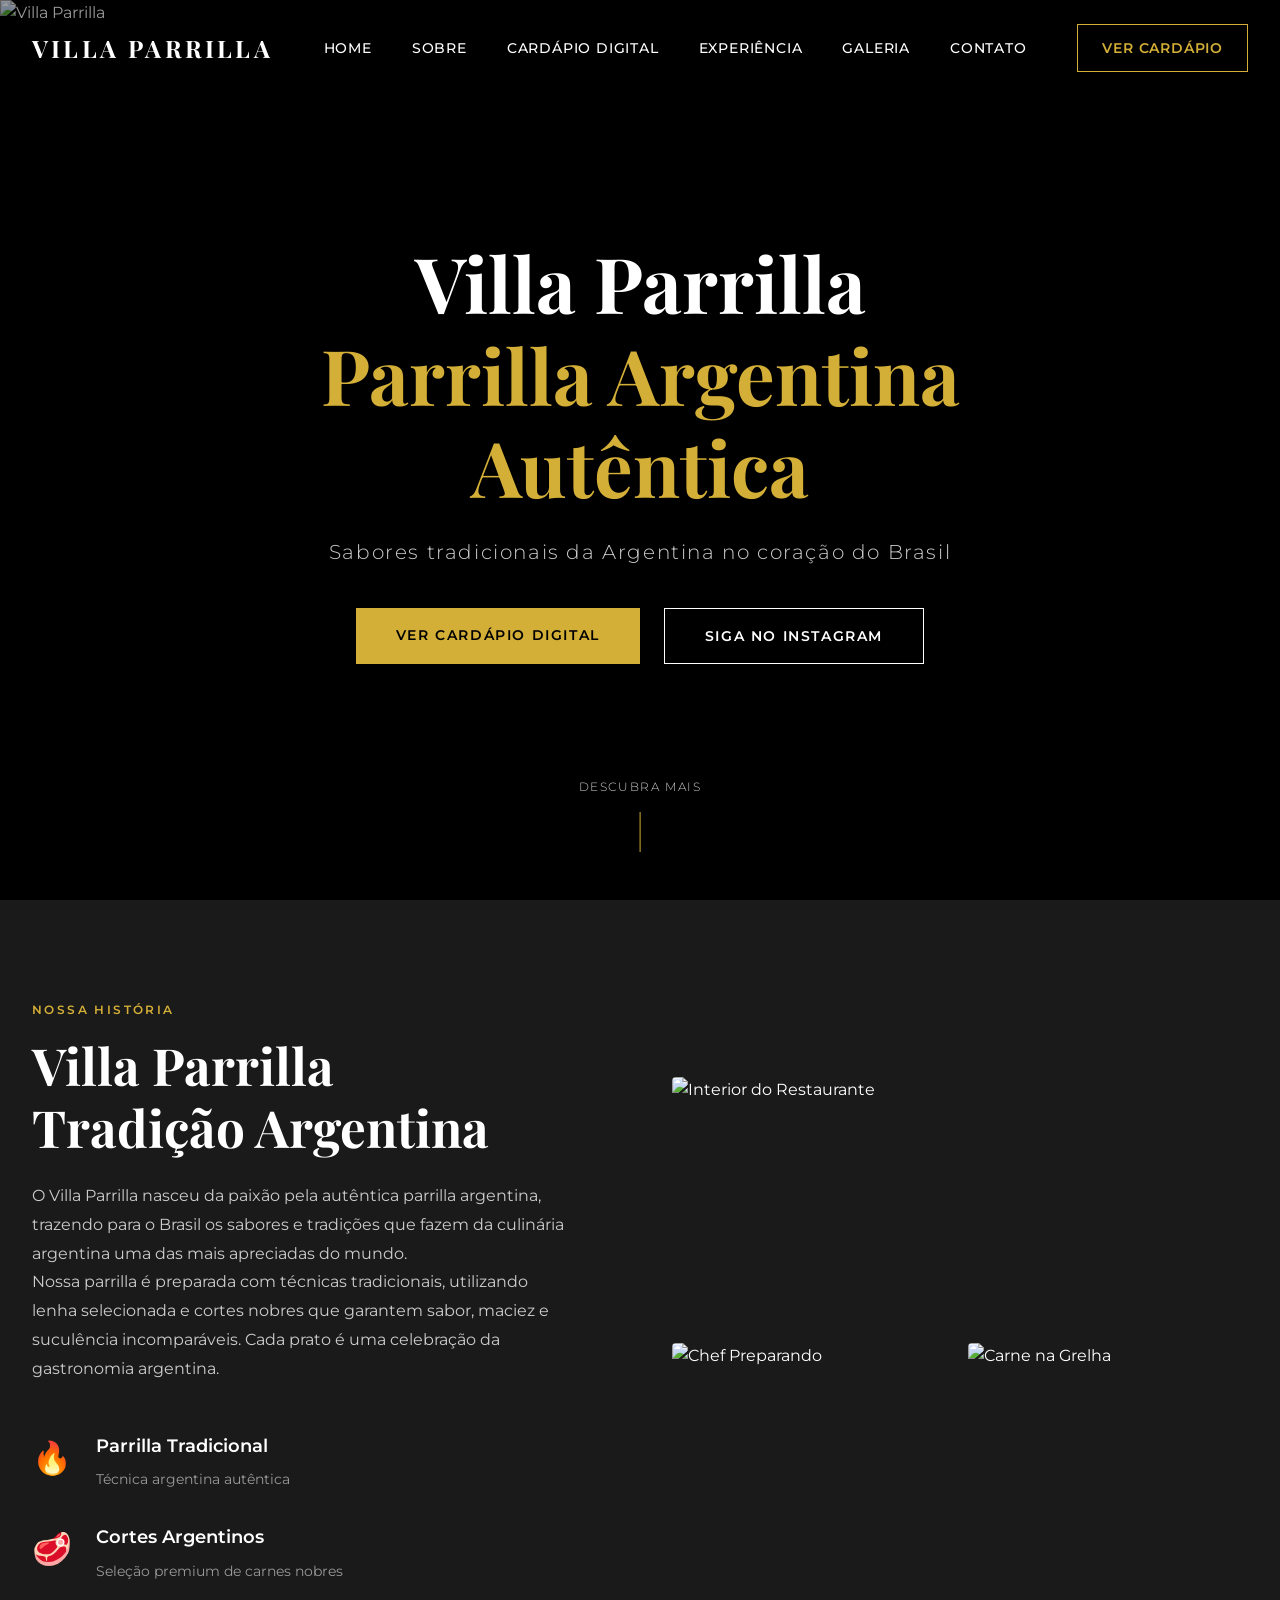
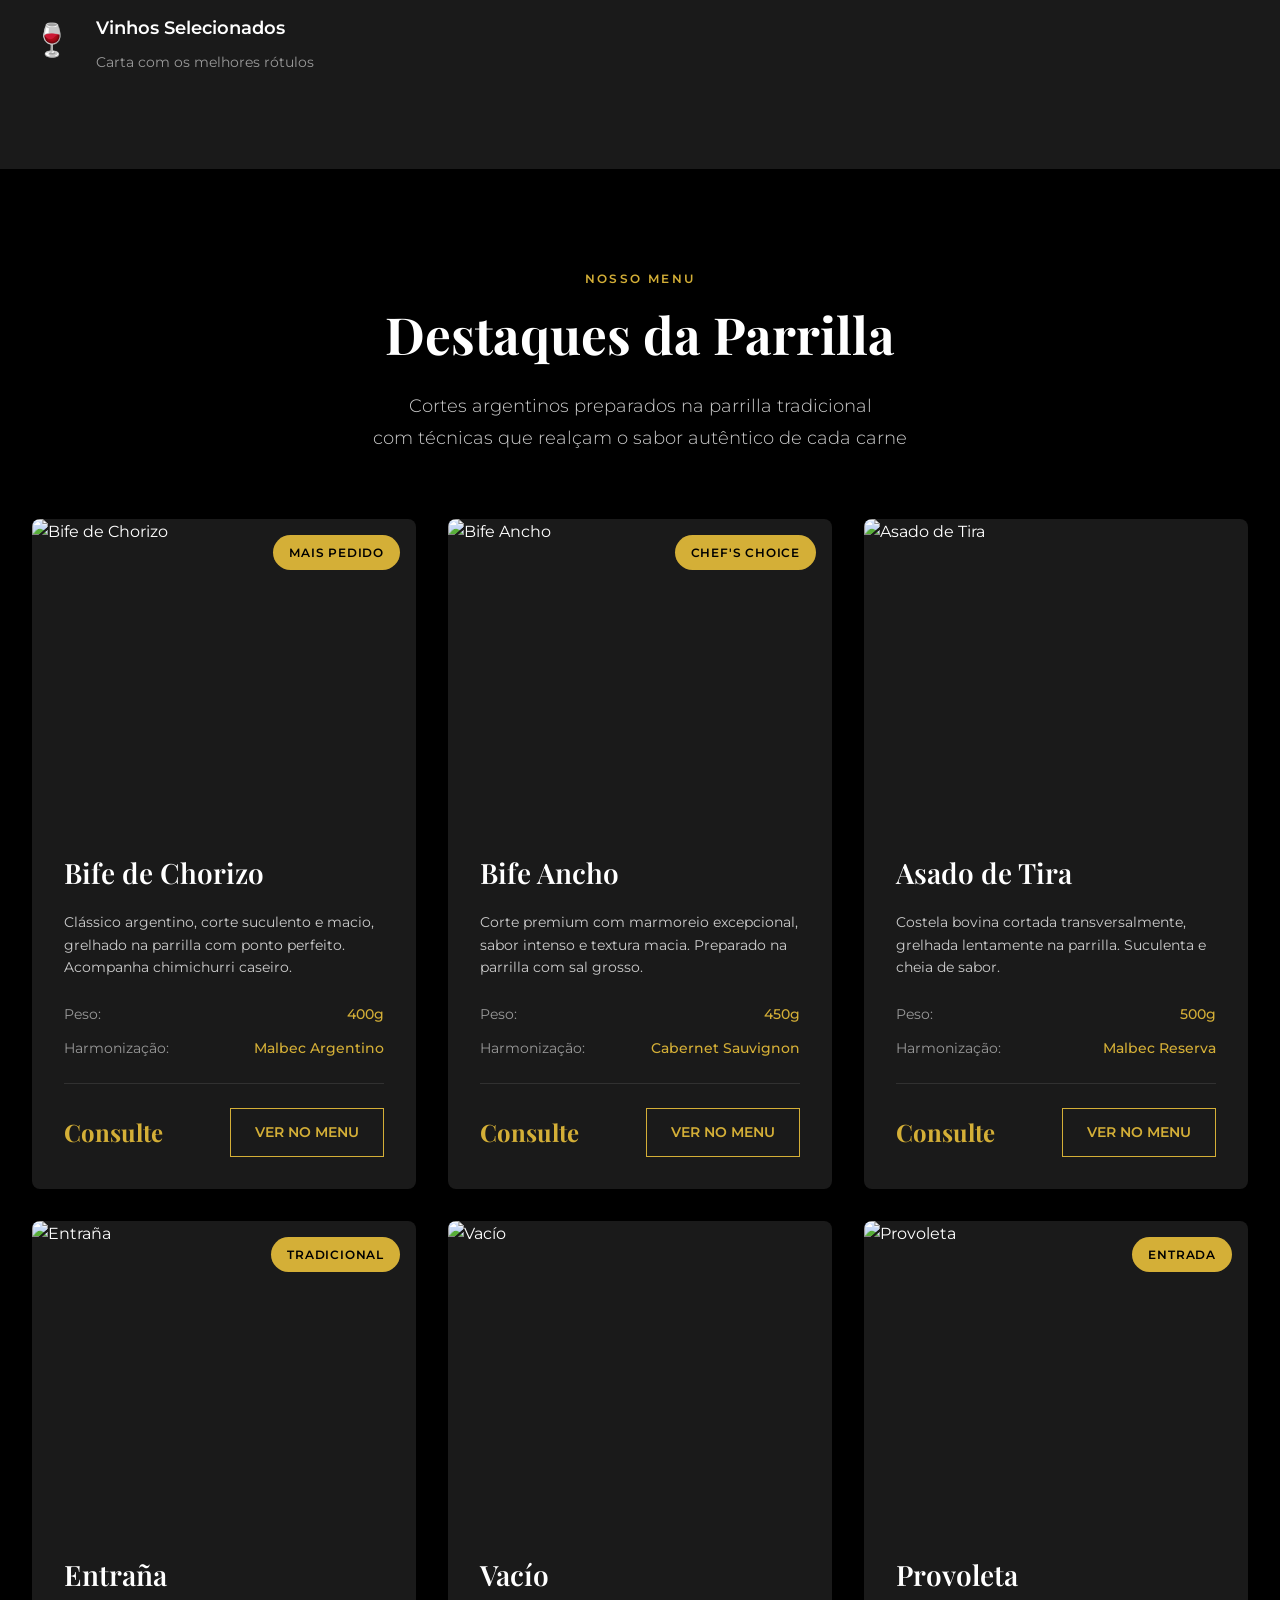
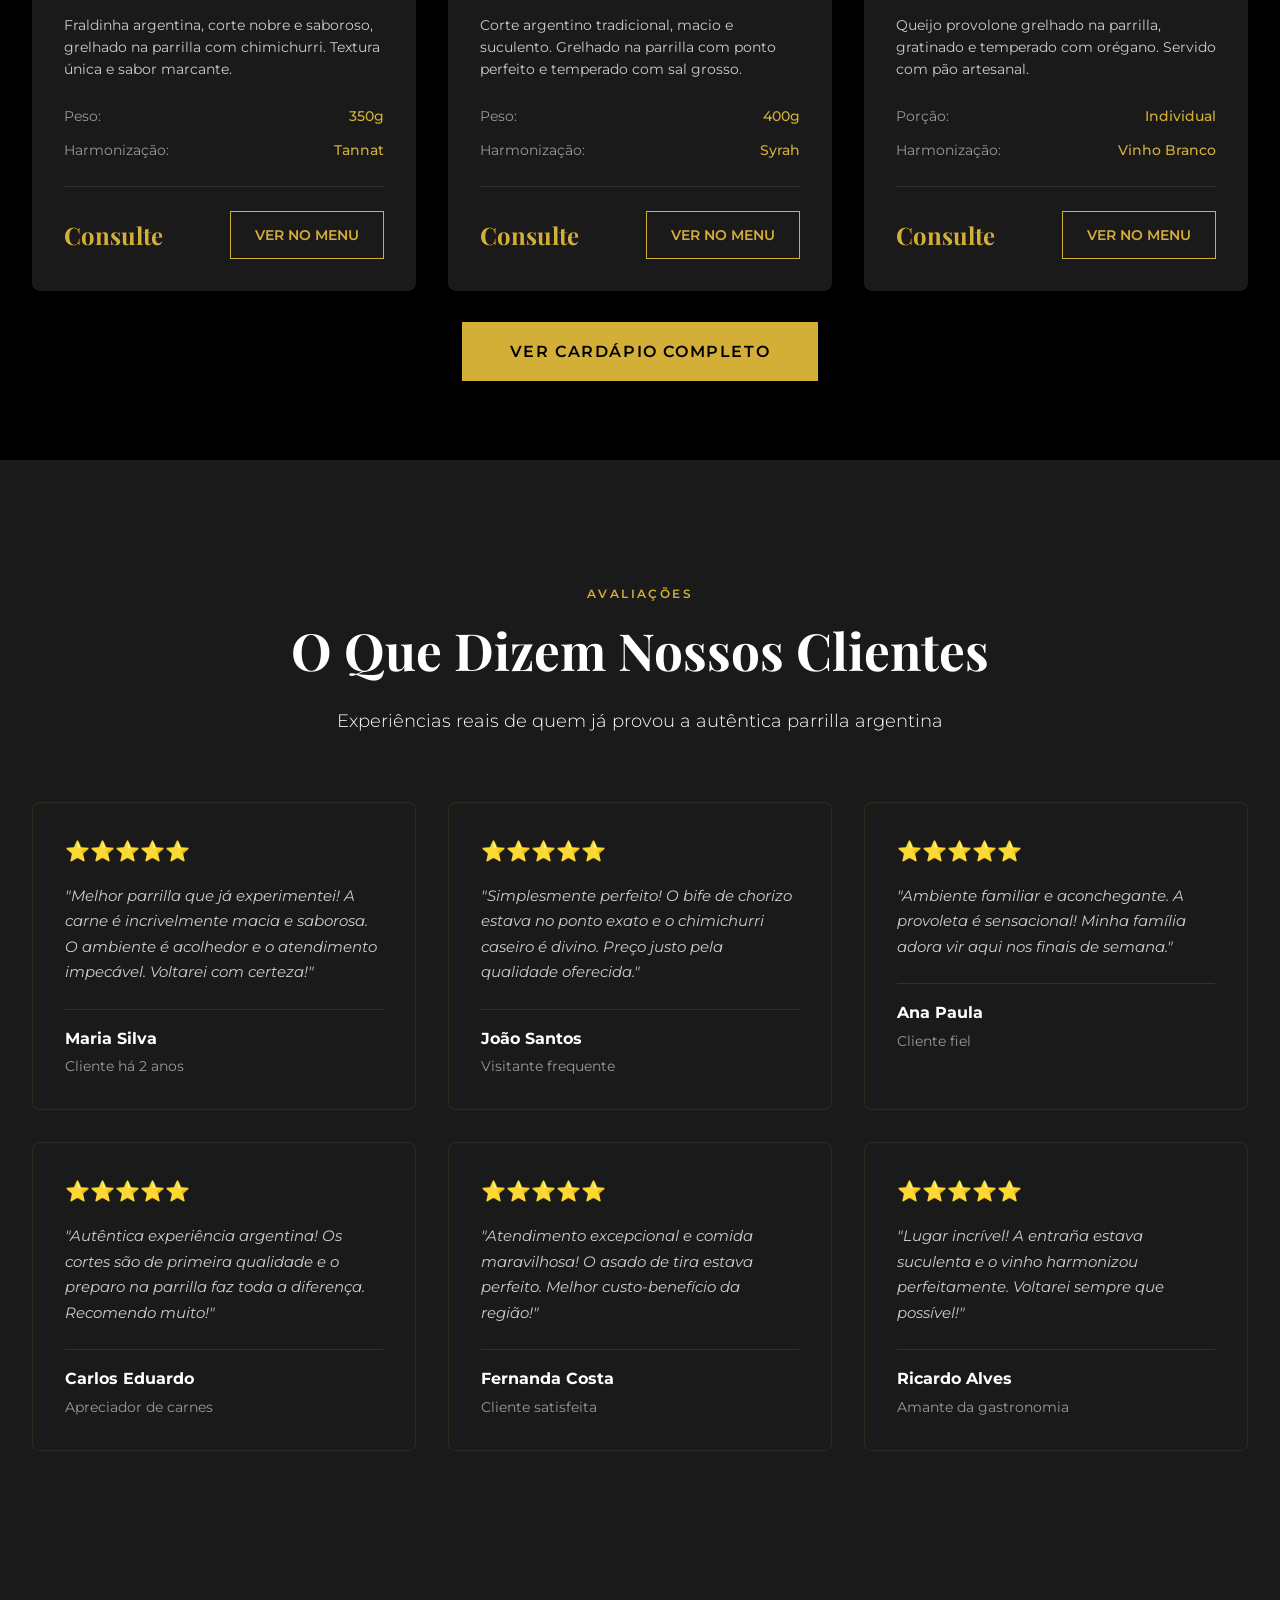
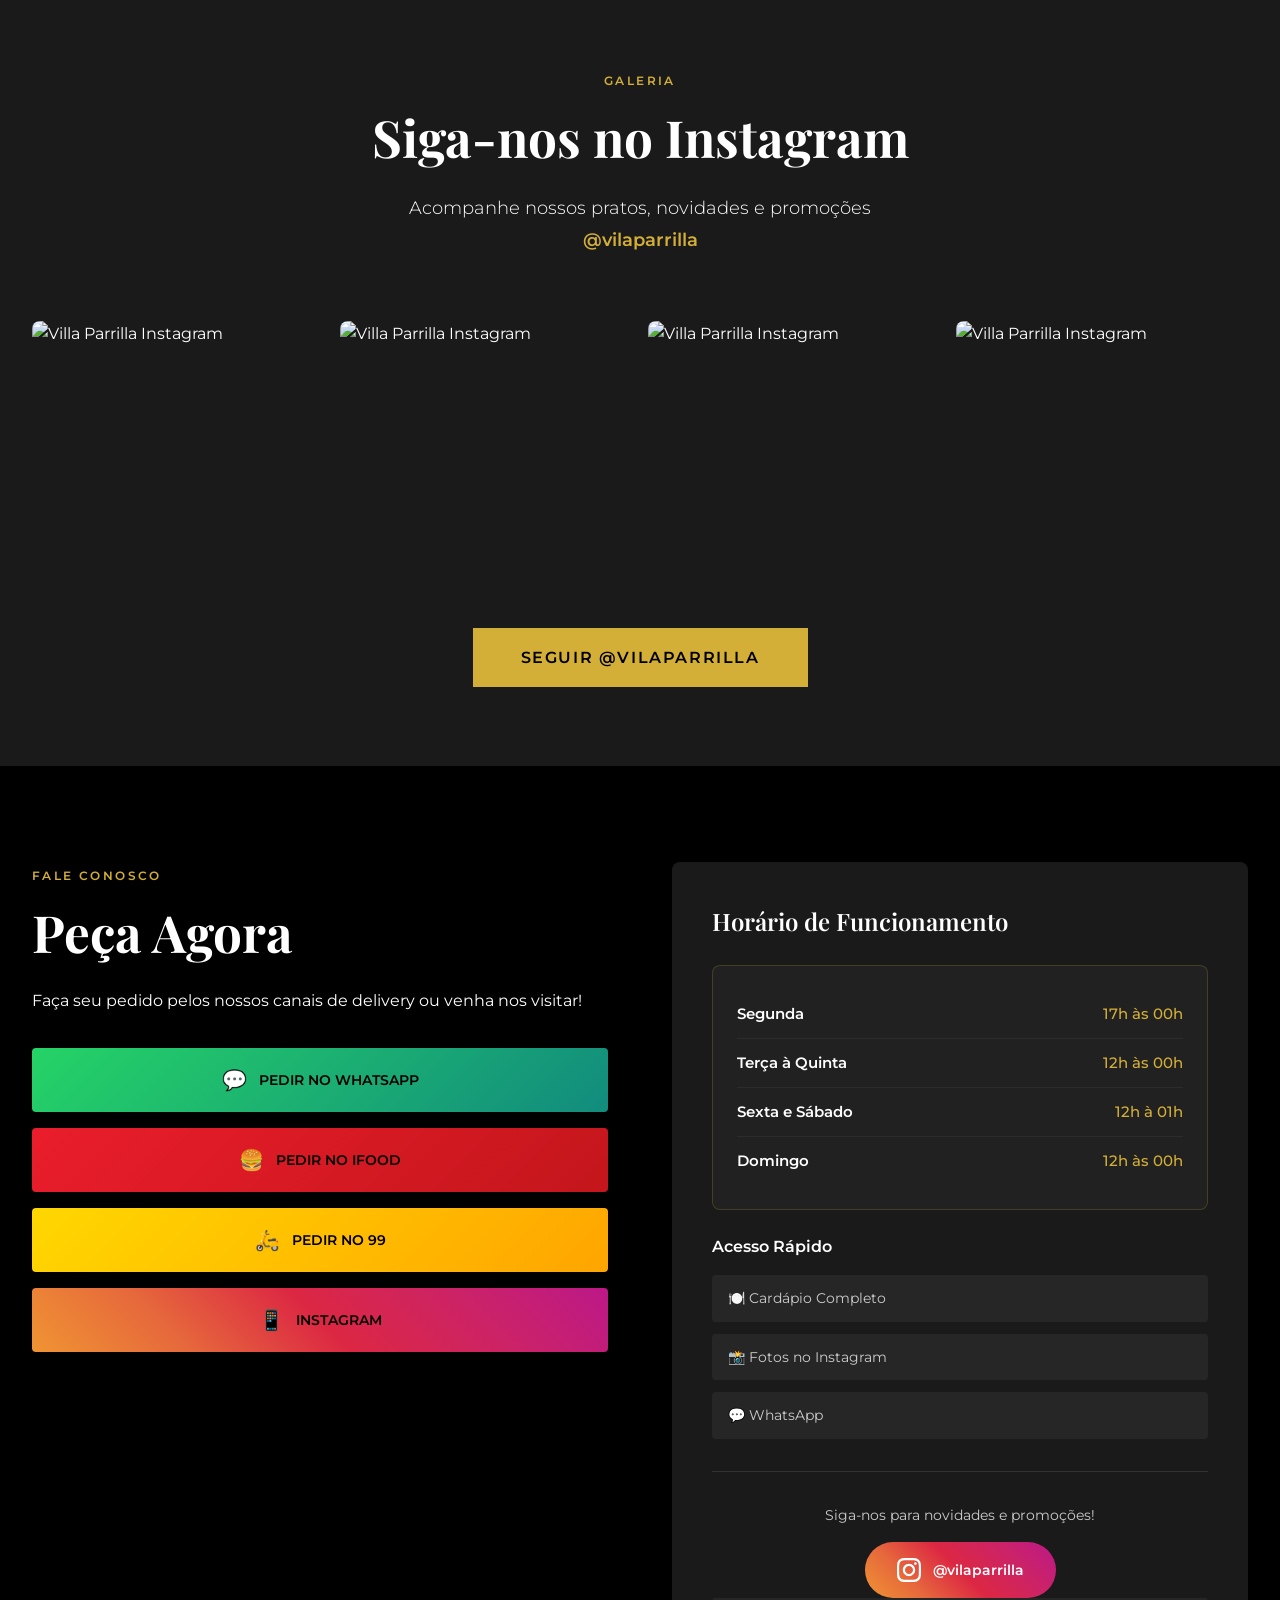
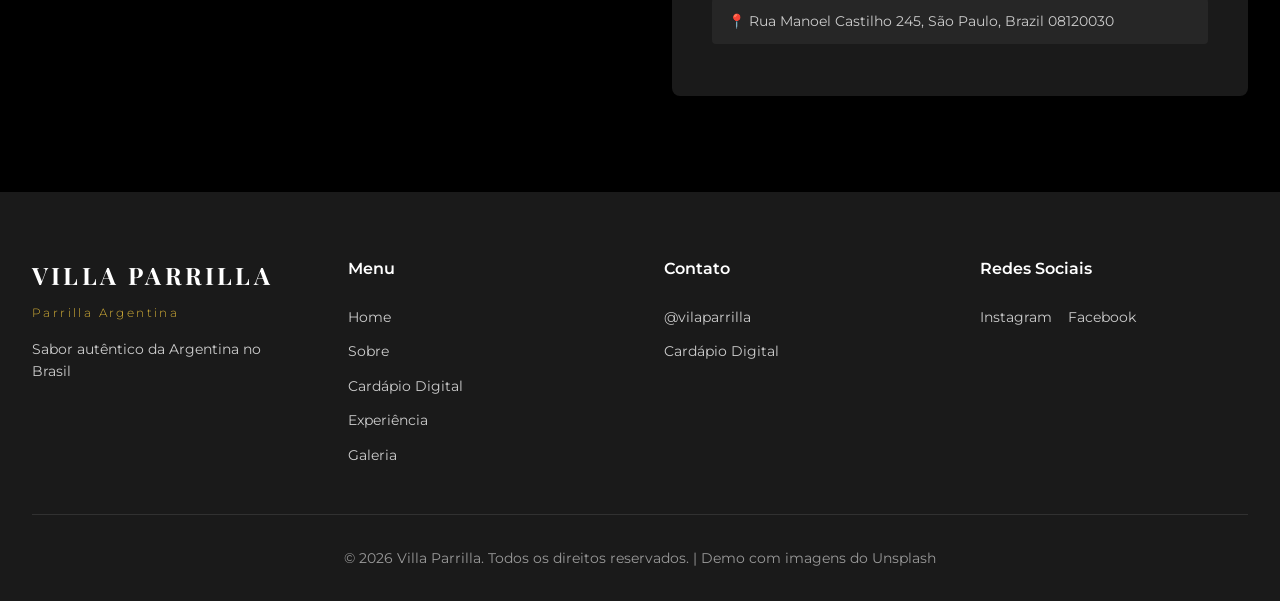
==== commit 0cf38626: "feat: add address link to contact section" ====
--- a/index.html
+++ b/index.html
@@ -535,6 +535,9 @@
                                 </svg>
                                 @vilaparrilla
                             </a>
+                            <a href="https://www.google.com/maps/search/?api=1&query=Rua+Manoel+Castilho+245,+S%C3%A3o+Paulo,+Brazil+08120030" target="_blank" class="quick-link">
+                                📍 Rua Manoel Castilho 245, São Paulo, Brazil 08120030
+                            </a>
                         </div>
                     </div>
                 </div>
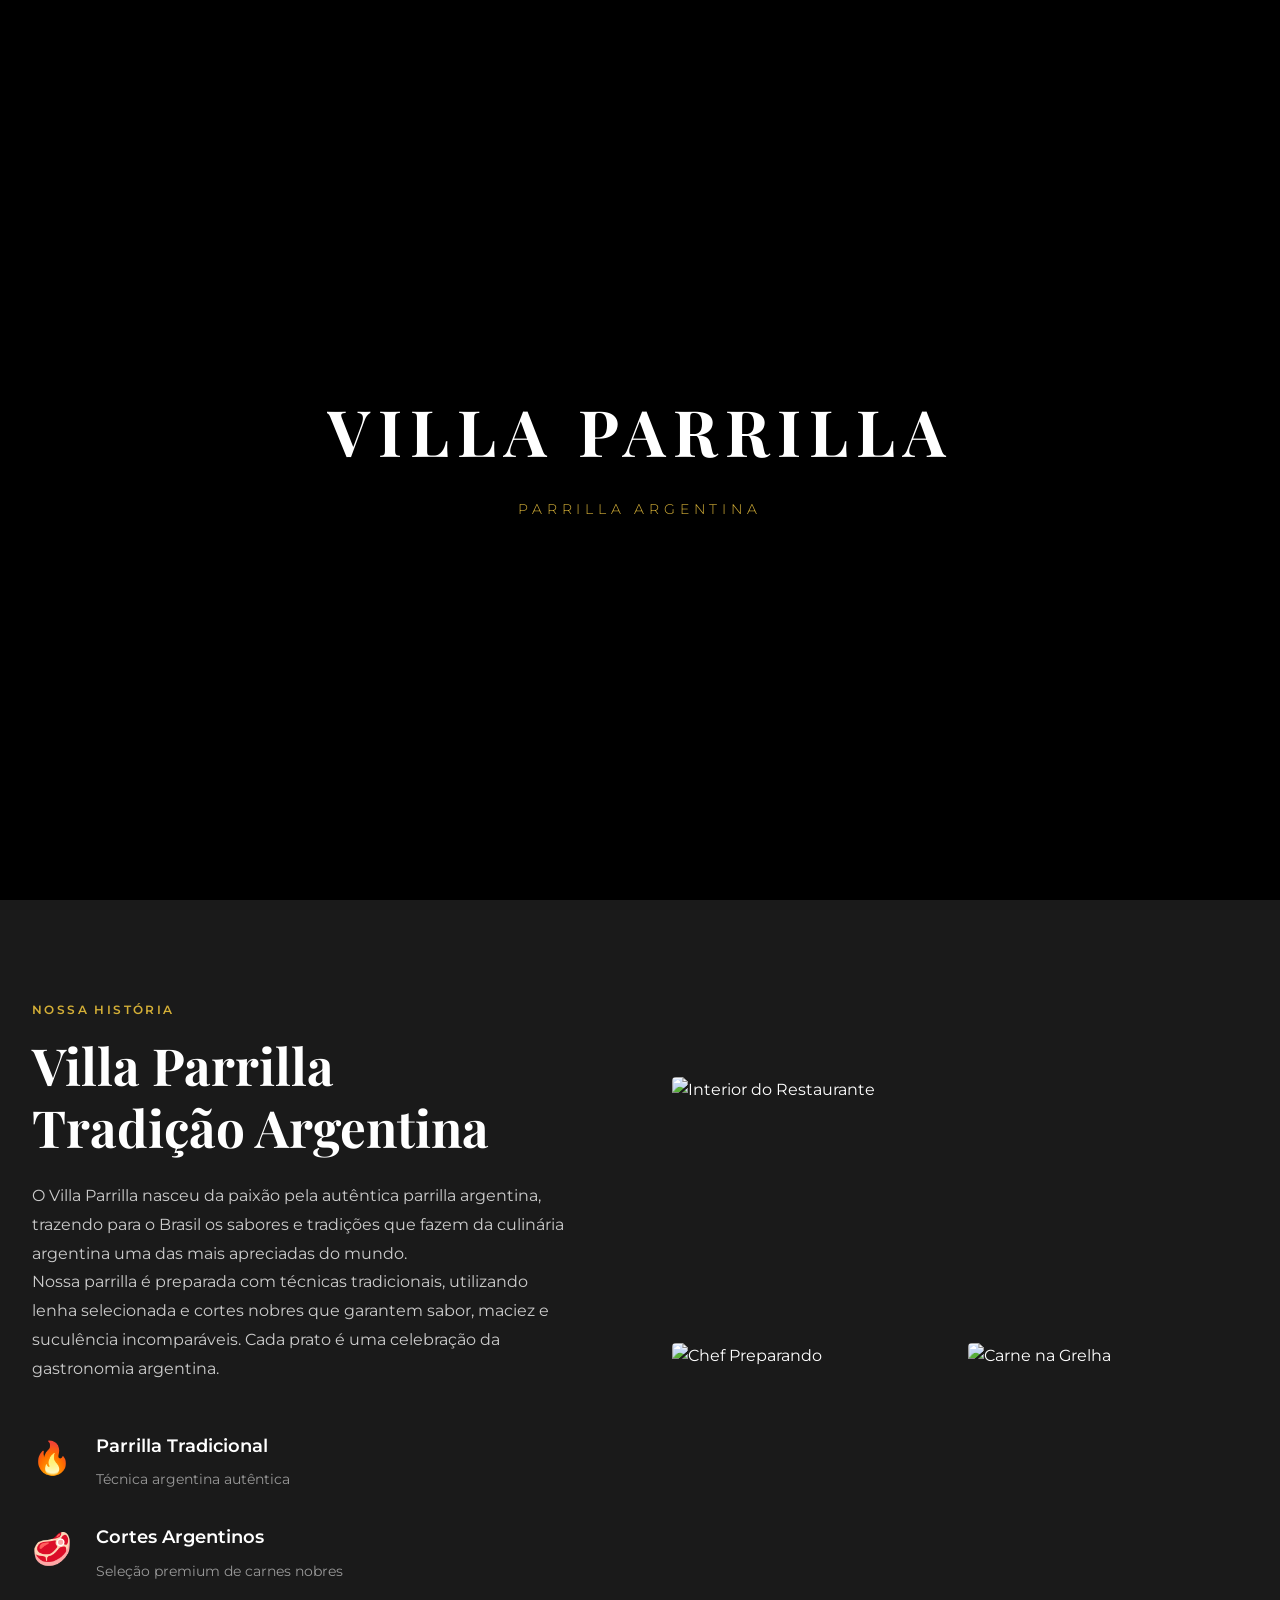
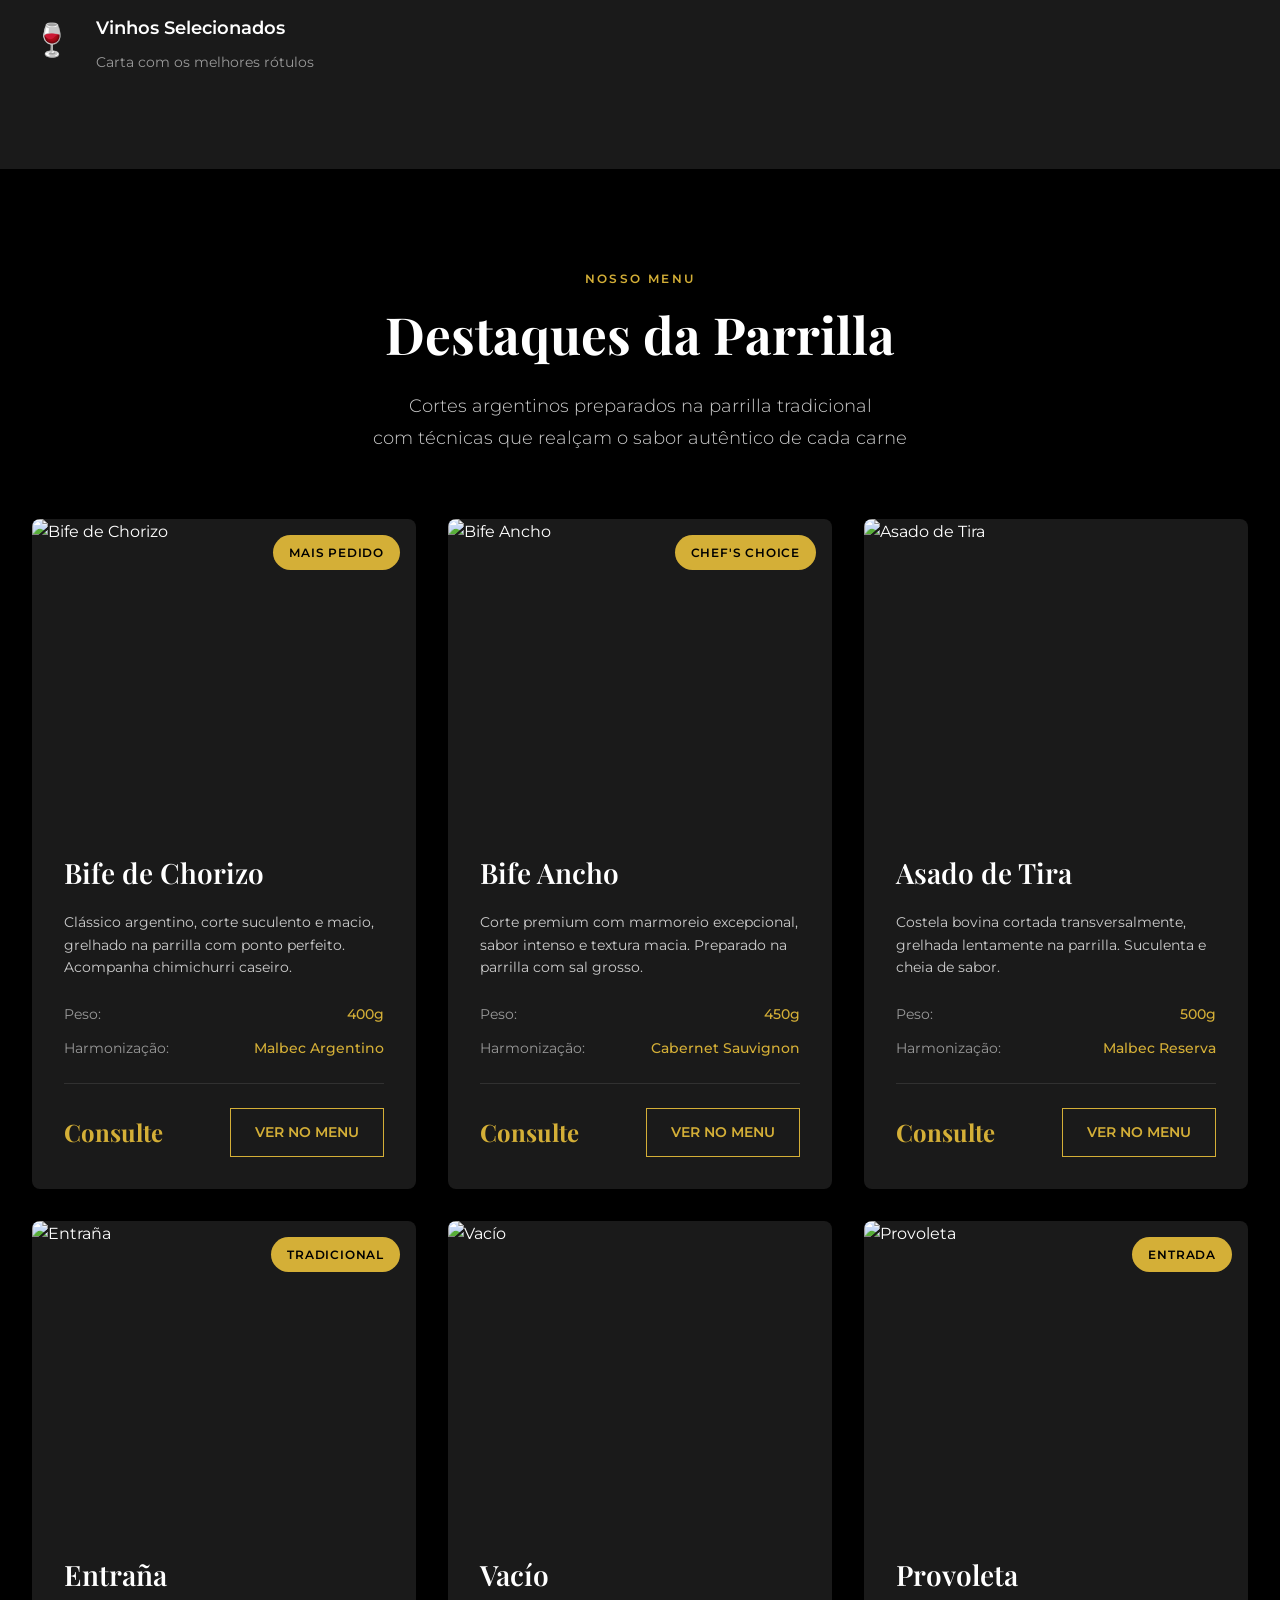
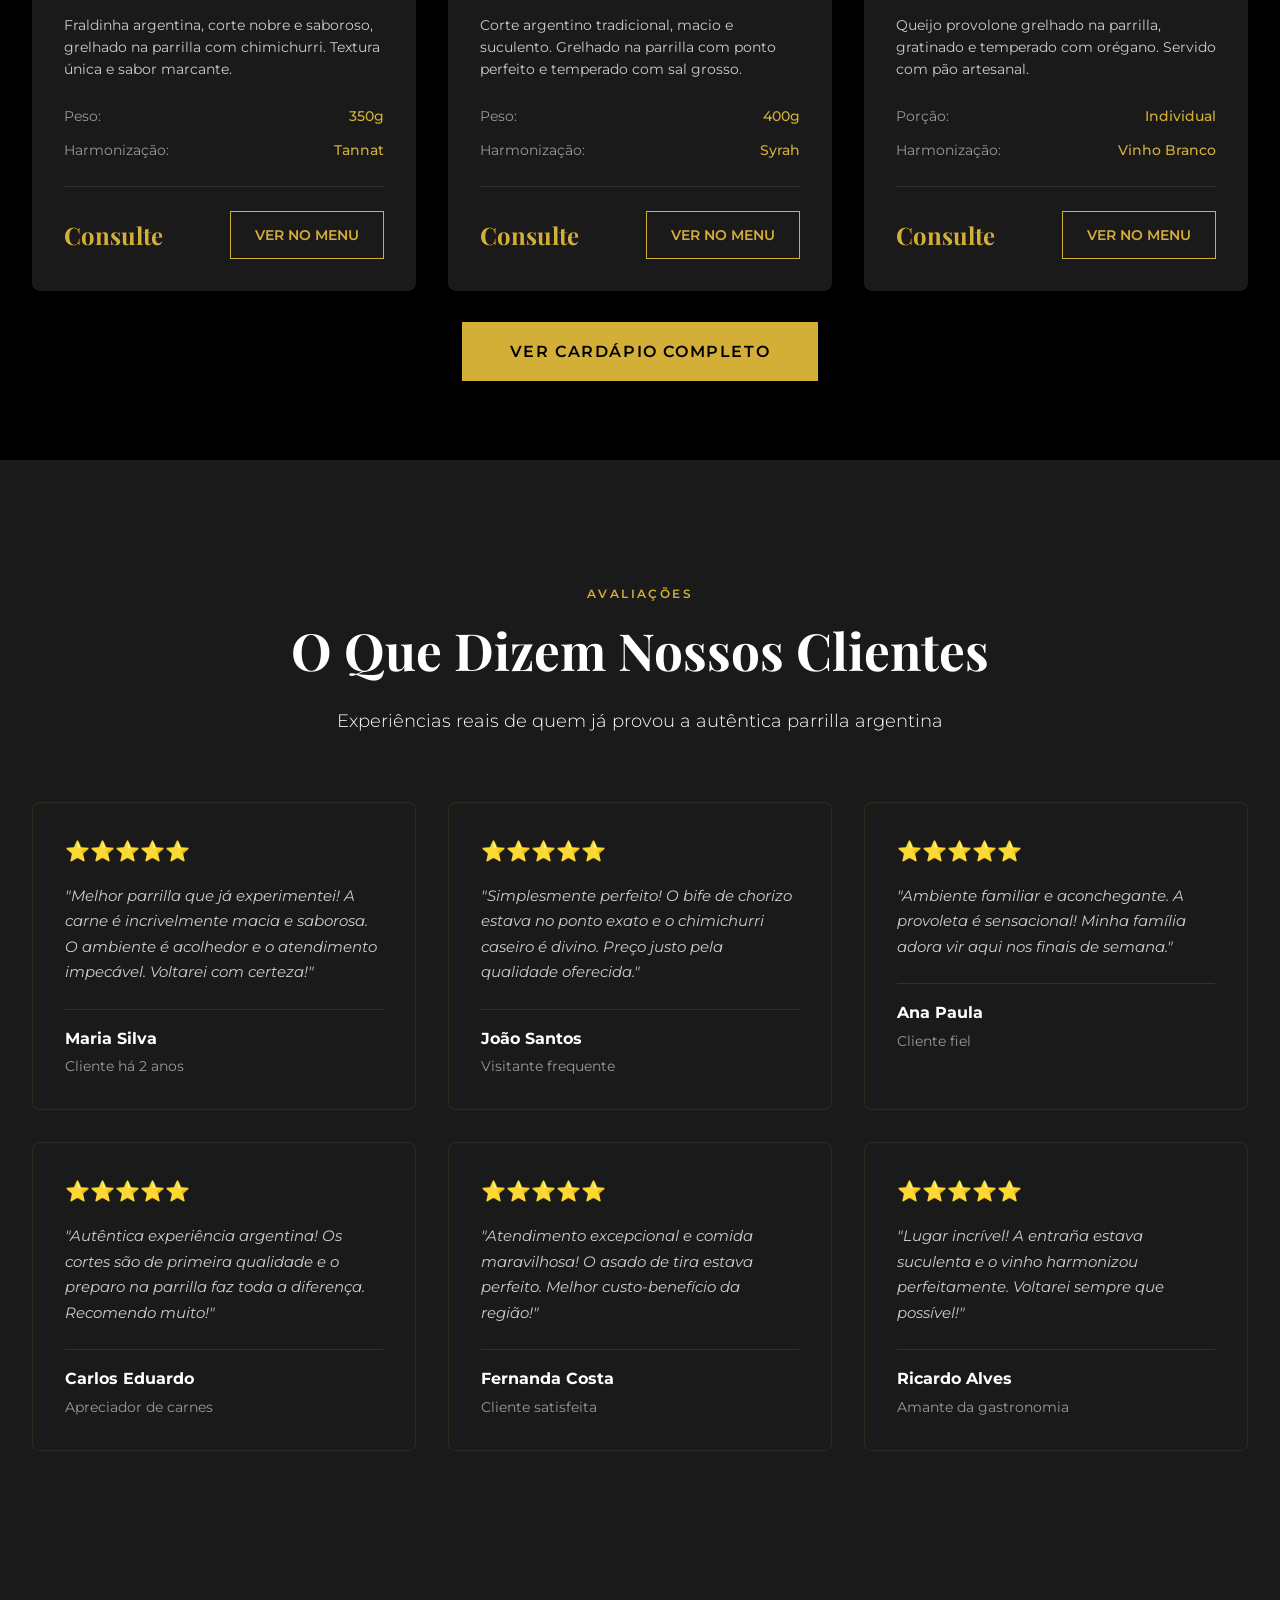
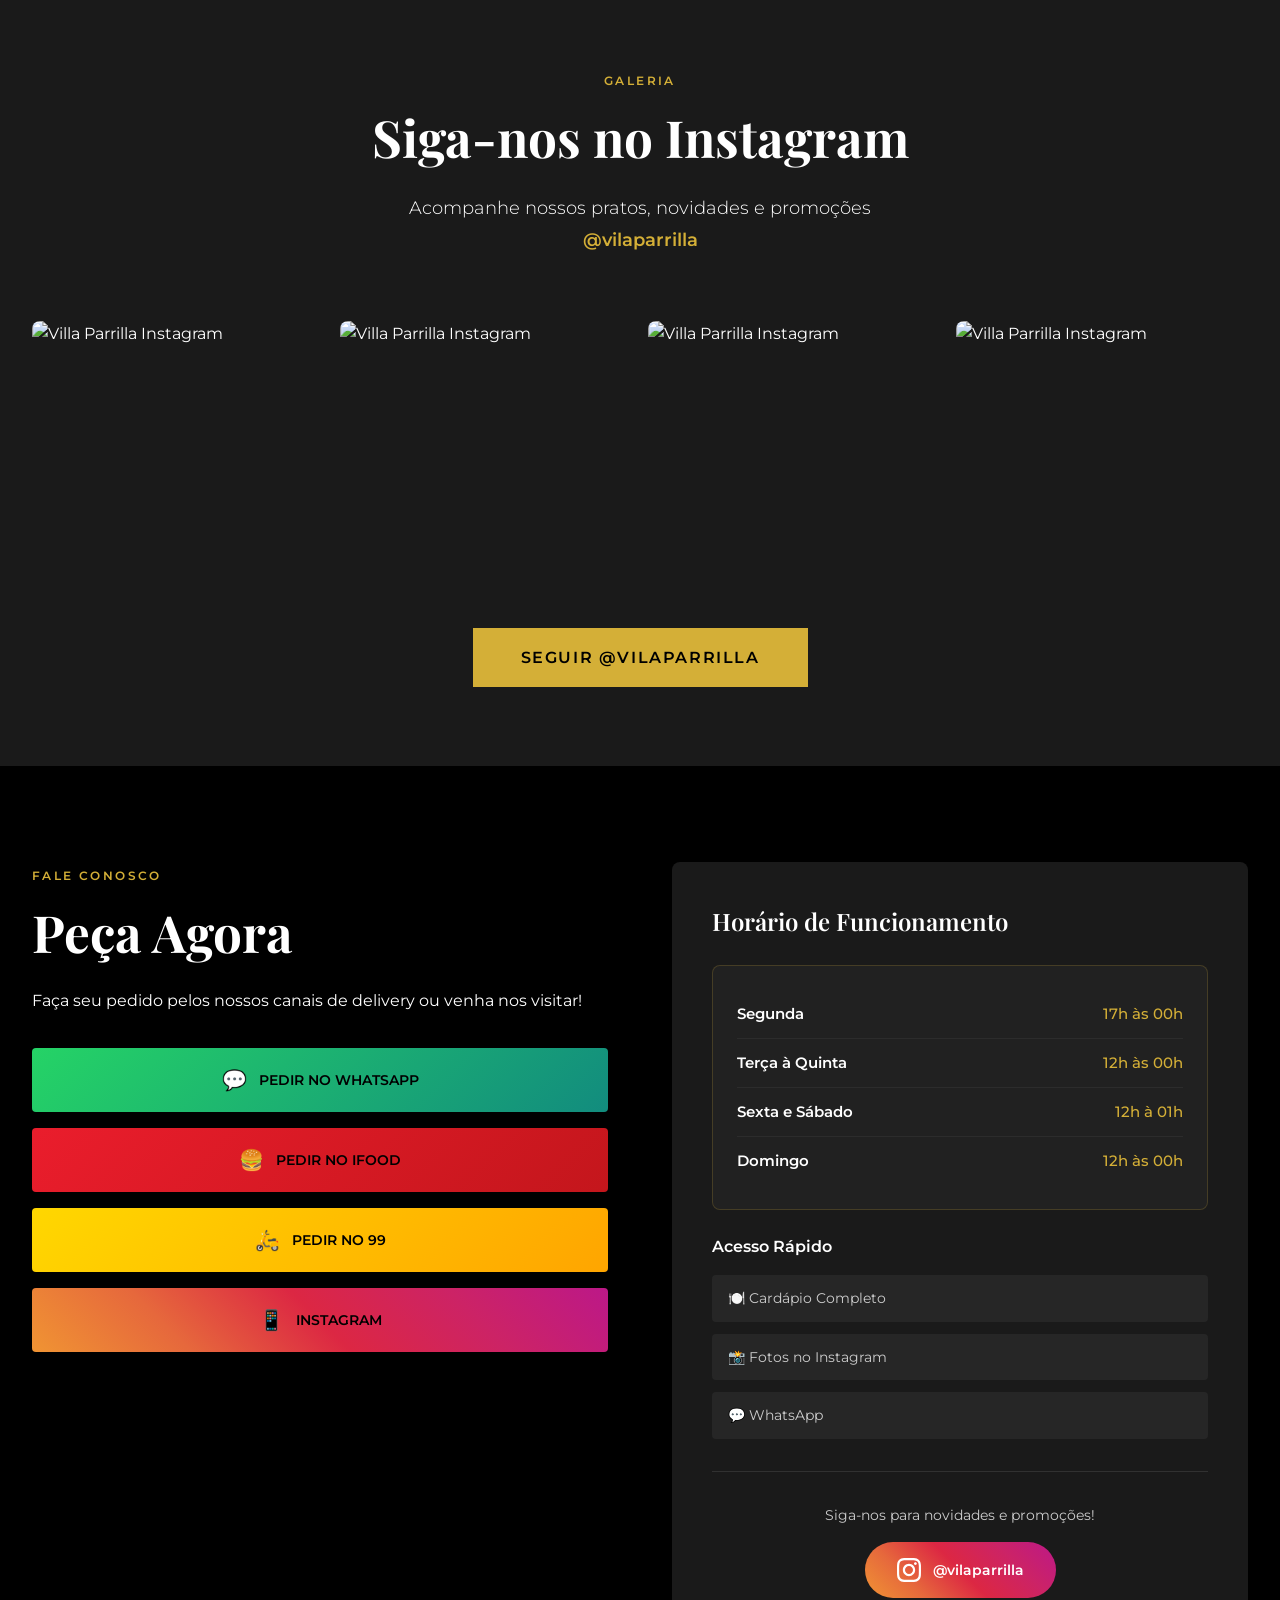
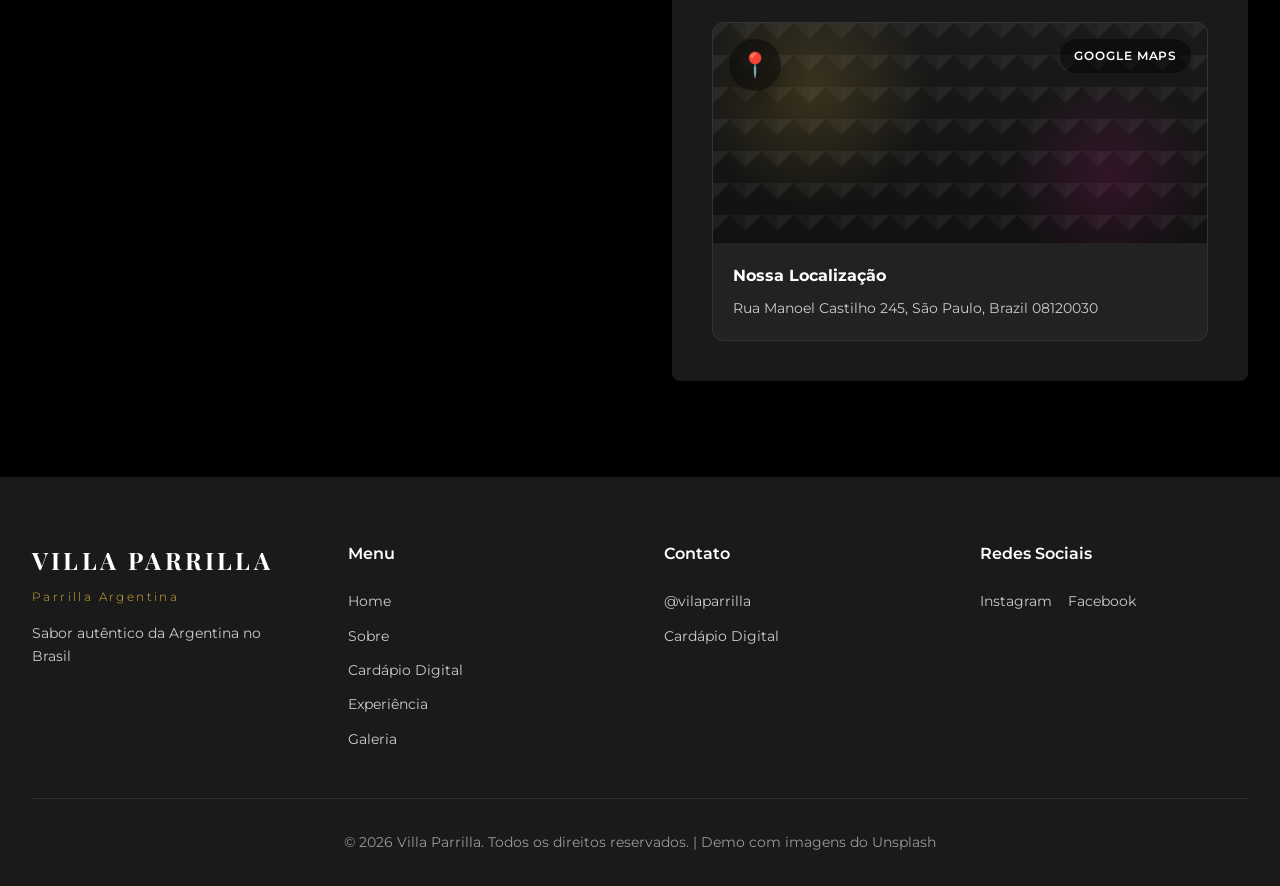
==== commit e783e394: "feat: add visual location card to contact section" ====
--- a/index.html
+++ b/index.html
@@ -535,10 +535,18 @@
                                 </svg>
                                 @vilaparrilla
                             </a>
-                            <a href="https://www.google.com/maps/search/?api=1&query=Rua+Manoel+Castilho+245,+S%C3%A3o+Paulo,+Brazil+08120030" target="_blank" class="quick-link">
-                                📍 Rua Manoel Castilho 245, São Paulo, Brazil 08120030
-                            </a>
-                        </div>
+                        </div>
+
+                        <a href="https://www.google.com/maps/search/?api=1&query=Rua+Manoel+Castilho+245,+S%C3%A3o+Paulo,+Brazil+08120030" target="_blank" class="map-card">
+                            <div class="map-card-visual">
+                                <span class="map-pin">📍</span>
+                                <span class="map-label">Google Maps</span>
+                            </div>
+                            <div class="map-card-content">
+                                <strong>Nossa Localização</strong>
+                                <span>Rua Manoel Castilho 245, São Paulo, Brazil 08120030</span>
+                            </div>
+                        </a>
                     </div>
                 </div>
             </div>
--- a/css/styles.css
+++ b/css/styles.css
@@ -1040,6 +1040,7 @@
     padding-top: 2rem;
     border-top: 1px solid rgba(255, 255, 255, 0.1);
     text-align: center;
+    margin-bottom: 1.5rem;
 }
 
 .social-follow p {
@@ -1051,6 +1052,7 @@
 .btn-instagram {
     display: inline-flex;
     align-items: center;
+    justify-content: center;
     gap: 0.75rem;
     padding: 1rem 2rem;
     background: linear-gradient(45deg, #f09433 0%, #e6683c 25%, #dc2743 50%, #cc2366 75%, #bc1888 100%);
@@ -1069,6 +1071,79 @@
 .btn-instagram svg {
     width: 24px;
     height: 24px;
+}
+
+.map-card {
+    display: block;
+    overflow: hidden;
+    border-radius: 12px;
+    background-color: rgba(255, 255, 255, 0.04);
+    border: 1px solid rgba(255, 255, 255, 0.08);
+    transition: all 0.3s var(--transition-smooth);
+}
+
+.map-card:hover {
+    transform: translateY(-4px);
+    border-color: rgba(212, 175, 55, 0.35);
+    box-shadow: 0 18px 40px rgba(0, 0, 0, 0.25);
+}
+
+.map-card-visual {
+    position: relative;
+    min-height: 220px;
+    display: flex;
+    align-items: flex-start;
+    justify-content: space-between;
+    padding: 1rem;
+    background:
+        radial-gradient(circle at 20% 30%, rgba(212, 175, 55, 0.18), transparent 28%),
+        radial-gradient(circle at 80% 70%, rgba(188, 24, 136, 0.18), transparent 24%),
+        linear-gradient(135deg, rgba(255, 255, 255, 0.06) 25%, transparent 25%) 0 0 / 32px 32px,
+        linear-gradient(225deg, rgba(255, 255, 255, 0.04) 25%, transparent 25%) 0 0 / 32px 32px,
+        linear-gradient(180deg, #1a1a1a 0%, #111111 100%);
+}
+
+.map-pin {
+    display: inline-flex;
+    align-items: center;
+    justify-content: center;
+    width: 52px;
+    height: 52px;
+    border-radius: 50%;
+    font-size: 1.5rem;
+    background: rgba(0, 0, 0, 0.45);
+    backdrop-filter: blur(6px);
+    box-shadow: 0 10px 24px rgba(0, 0, 0, 0.25);
+}
+
+.map-label {
+    align-self: flex-start;
+    padding: 0.45rem 0.85rem;
+    border-radius: 999px;
+    background-color: rgba(0, 0, 0, 0.45);
+    color: var(--color-text);
+    font-size: 0.75rem;
+    font-weight: 600;
+    letter-spacing: 0.08em;
+    text-transform: uppercase;
+}
+
+.map-card-content {
+    display: flex;
+    flex-direction: column;
+    gap: 0.5rem;
+    padding: 1.25rem;
+}
+
+.map-card-content strong {
+    font-size: 1rem;
+    color: var(--color-text);
+}
+
+.map-card-content span {
+    font-size: 0.9rem;
+    line-height: 1.6;
+    color: var(--color-text-secondary);
 }
 
 .reservation-form {
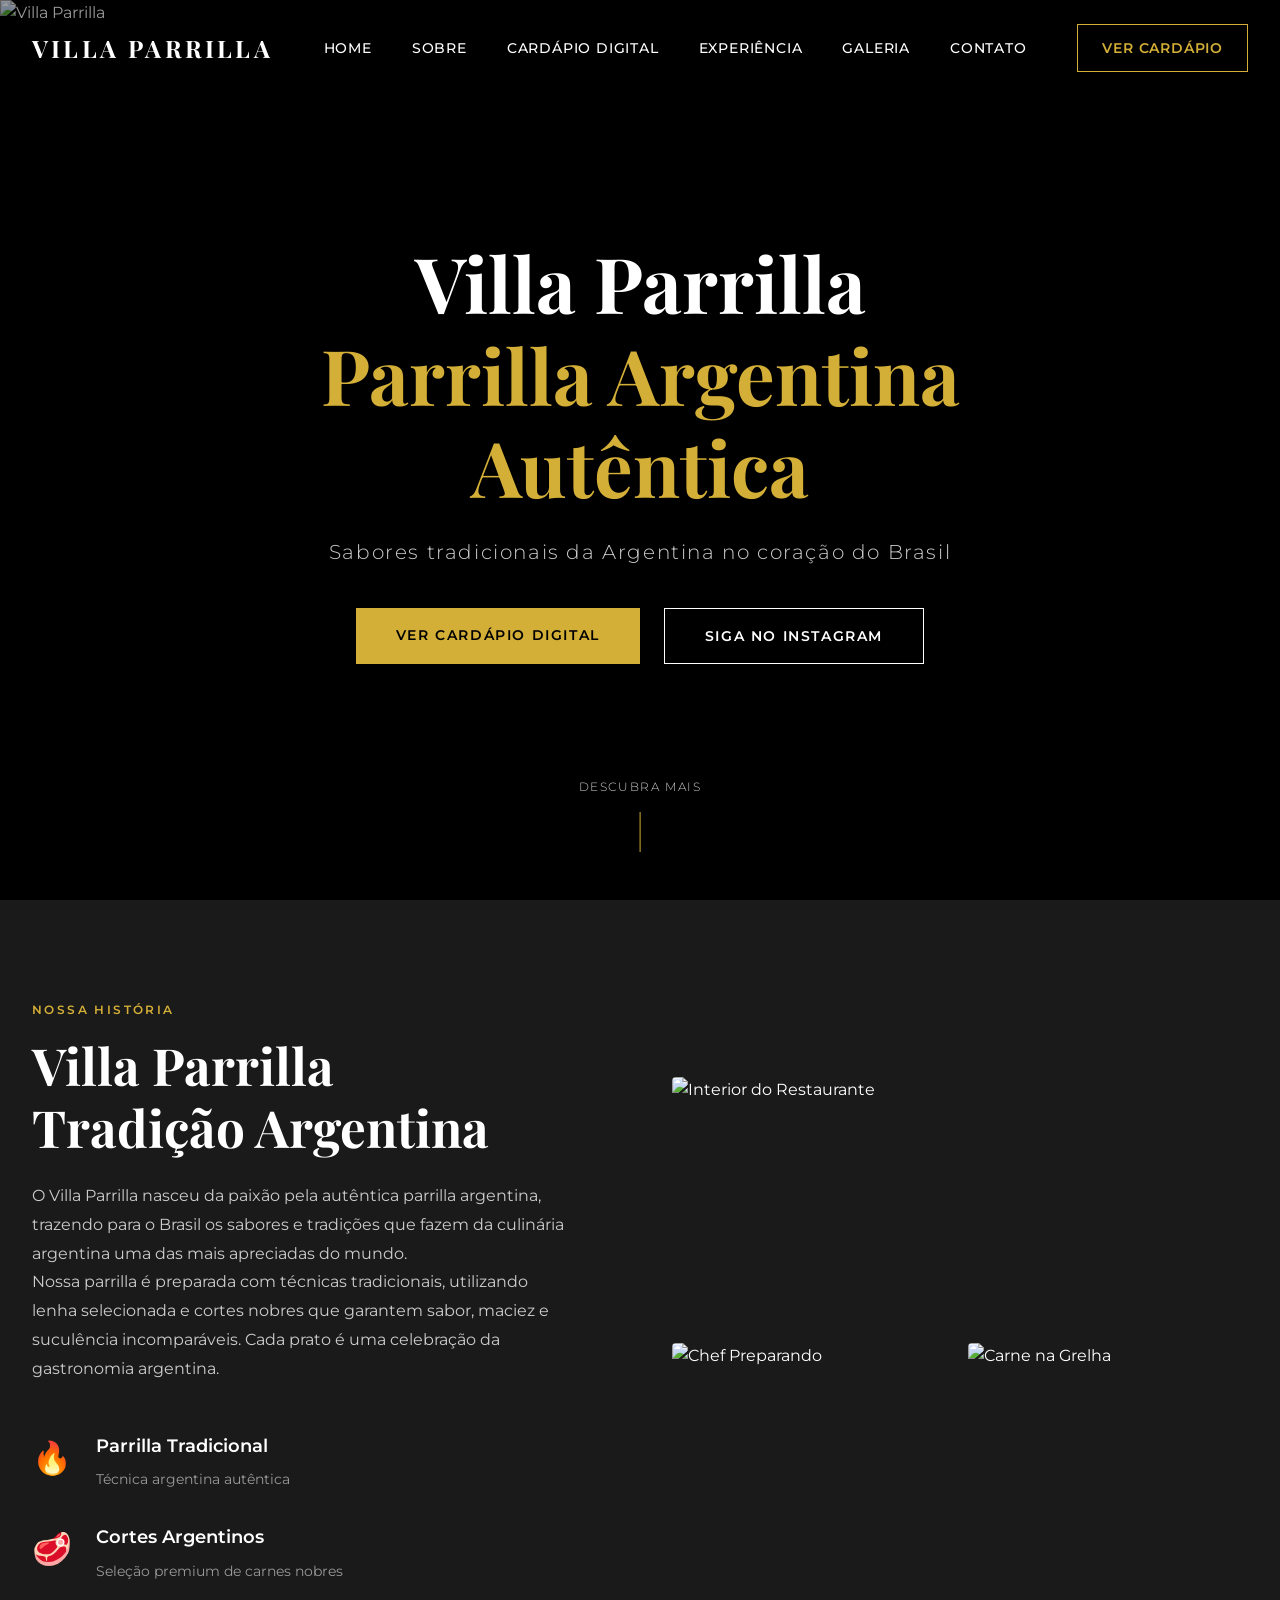
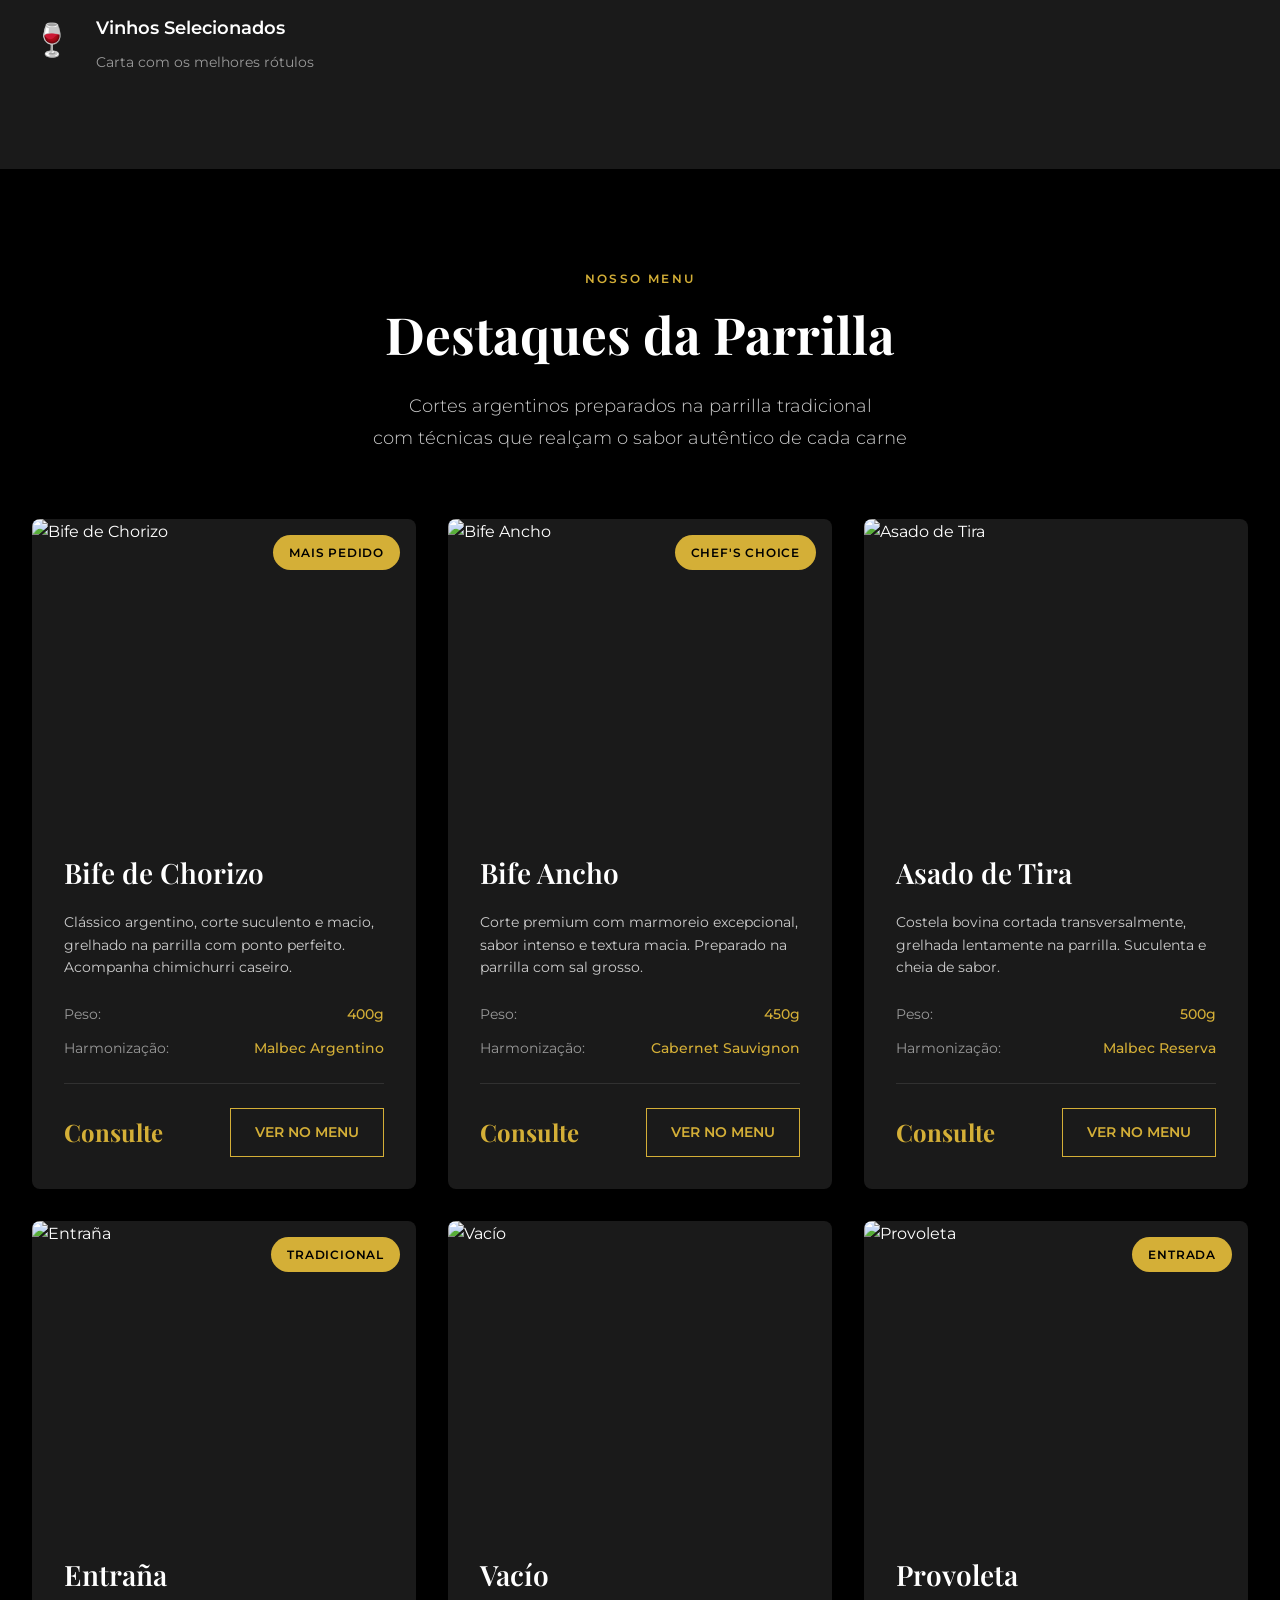
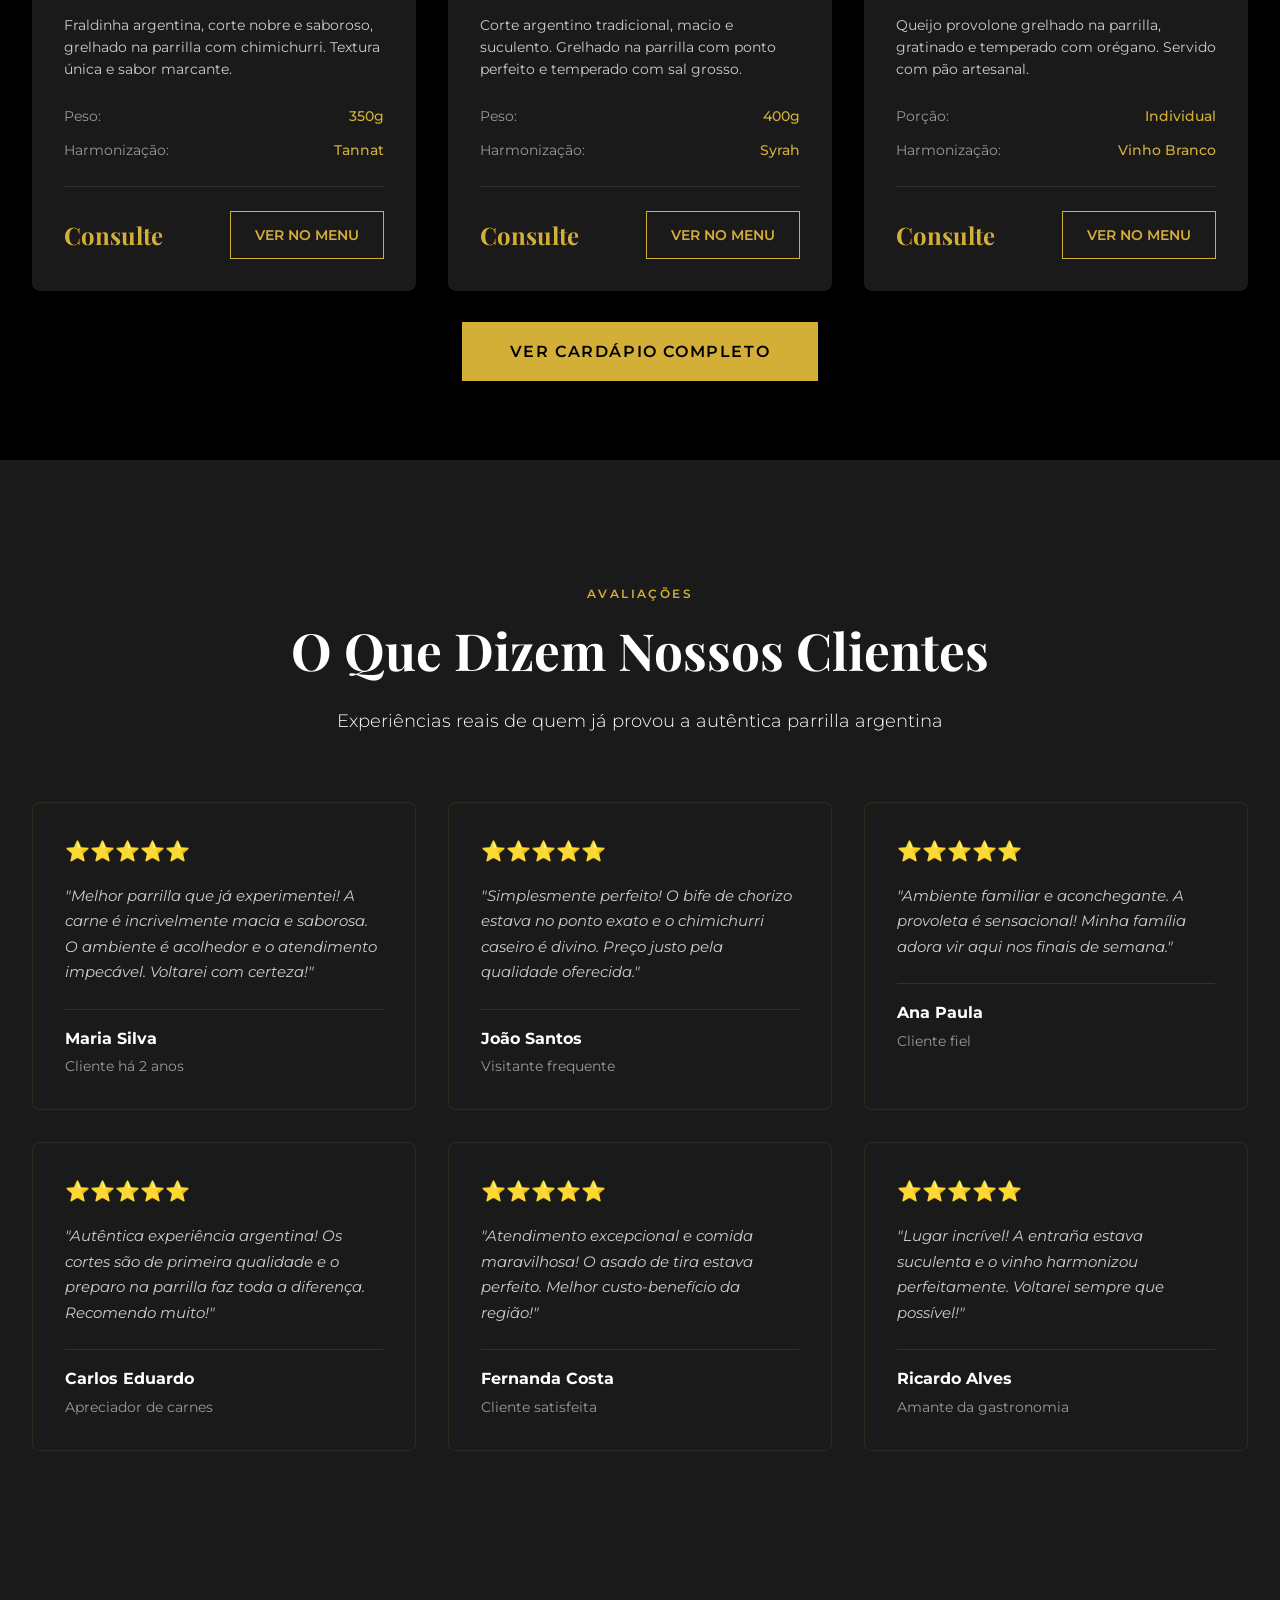
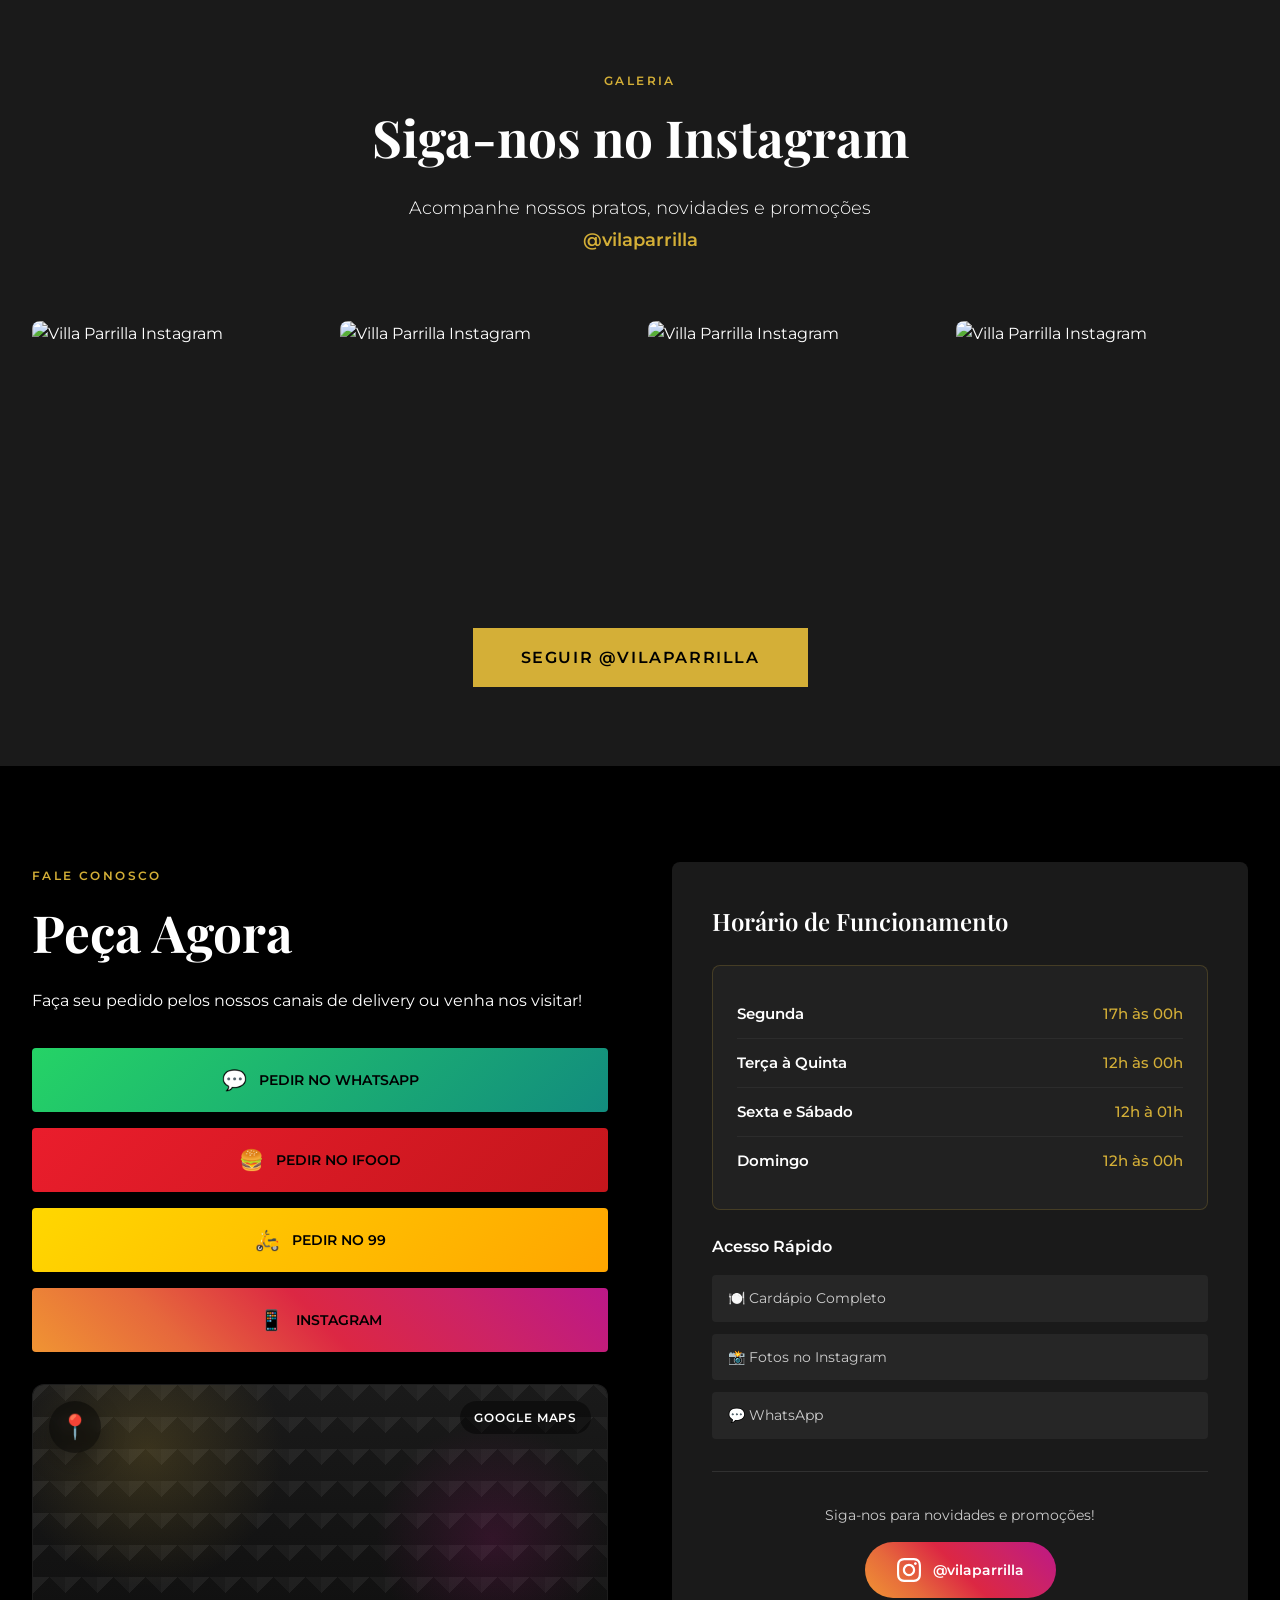
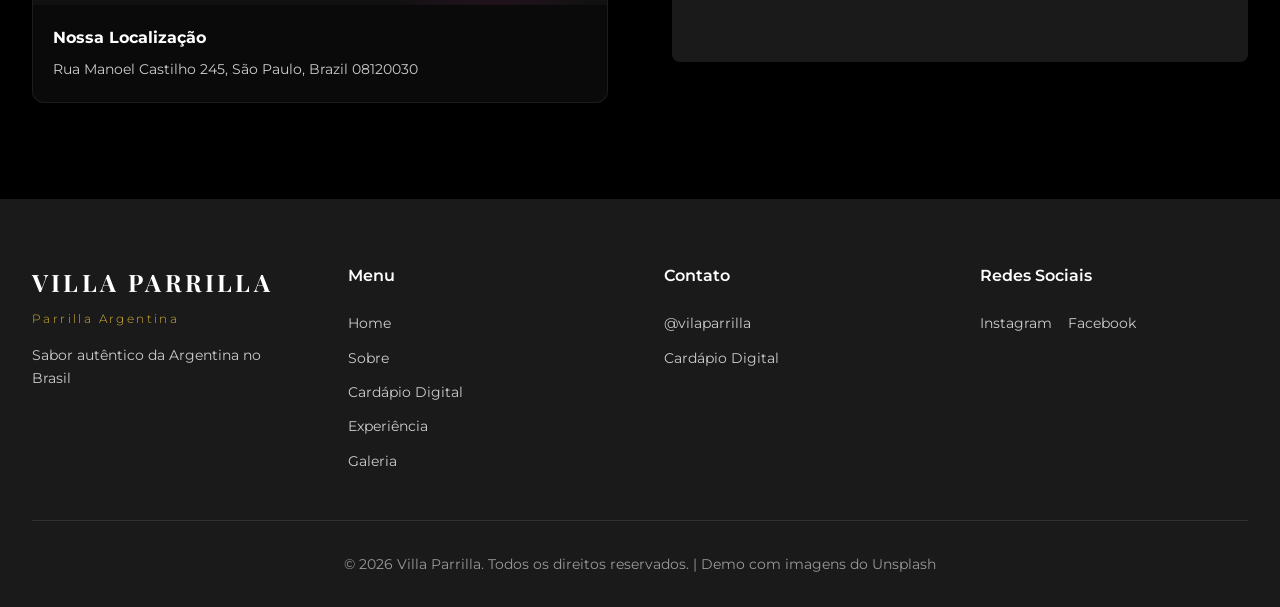
==== commit 2e7919c7: "fix: move location card to left contact column" ====
--- a/index.html
+++ b/index.html
@@ -490,6 +490,16 @@
                             <span>📱</span> Instagram
                         </a>
                     </div>
+                        <a href="https://www.google.com/maps/search/?api=1&query=Rua+Manoel+Castilho+245,+S%C3%A3o+Paulo,+Brazil+08120030" target="_blank" class="map-card map-card-left">
+                            <div class="map-card-visual">
+                                <span class="map-pin">📍</span>
+                                <span class="map-label">Google Maps</span>
+                            </div>
+                            <div class="map-card-content">
+                                <strong>Nossa Localização</strong>
+                                <span>Rua Manoel Castilho 245, São Paulo, Brazil 08120030</span>
+                            </div>
+                        </a>
                 </div>
 
                 <div class="contato-form">
@@ -537,16 +547,6 @@
                             </a>
                         </div>
 
-                        <a href="https://www.google.com/maps/search/?api=1&query=Rua+Manoel+Castilho+245,+S%C3%A3o+Paulo,+Brazil+08120030" target="_blank" class="map-card">
-                            <div class="map-card-visual">
-                                <span class="map-pin">📍</span>
-                                <span class="map-label">Google Maps</span>
-                            </div>
-                            <div class="map-card-content">
-                                <strong>Nossa Localização</strong>
-                                <span>Rua Manoel Castilho 245, São Paulo, Brazil 08120030</span>
-                            </div>
-                        </a>
                     </div>
                 </div>
             </div>
--- a/css/styles.css
+++ b/css/styles.css
@@ -957,6 +957,7 @@
     flex-direction: column;
     gap: 1rem;
     margin-top: 2rem;
+    margin-bottom: 2rem;
 }
 
 .btn-contact {
@@ -1080,6 +1081,10 @@
     background-color: rgba(255, 255, 255, 0.04);
     border: 1px solid rgba(255, 255, 255, 0.08);
     transition: all 0.3s var(--transition-smooth);
+}
+
+.map-card-left {
+    margin-top: 0;
 }
 
 .map-card:hover {
